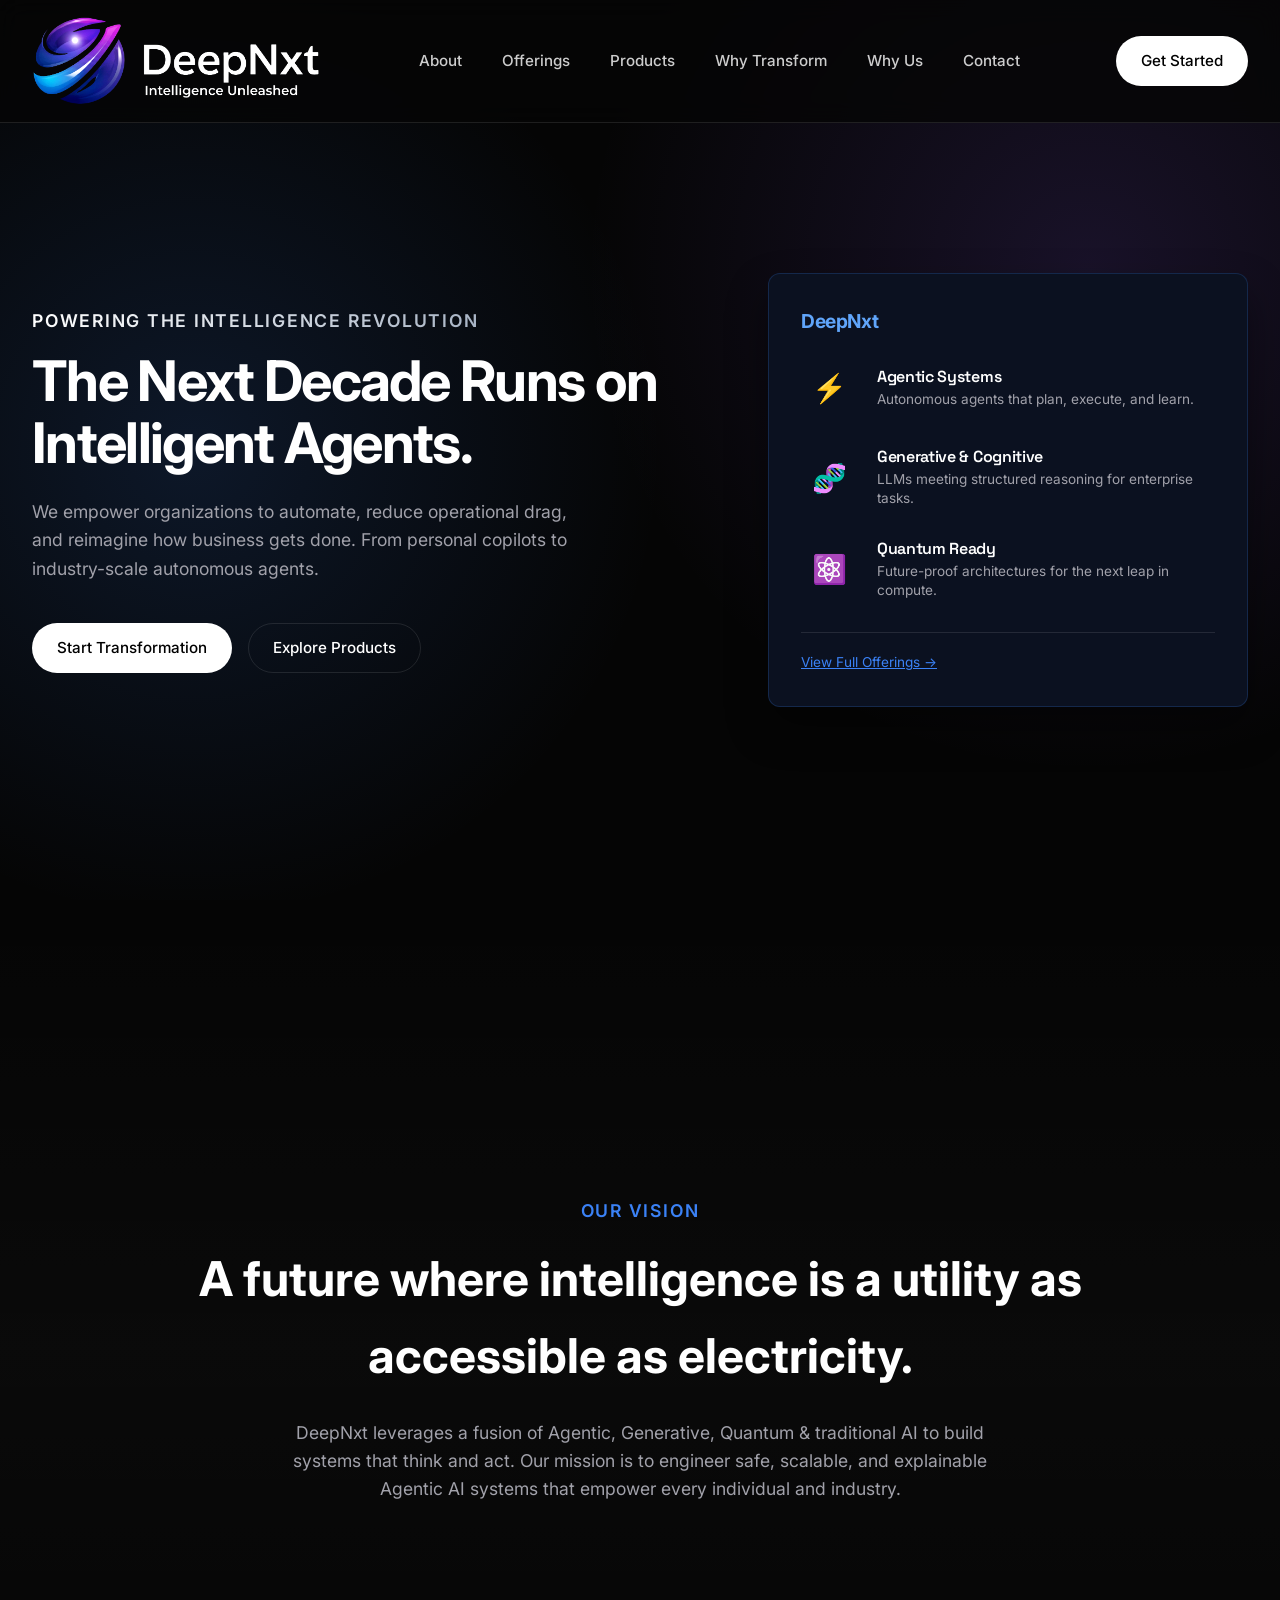
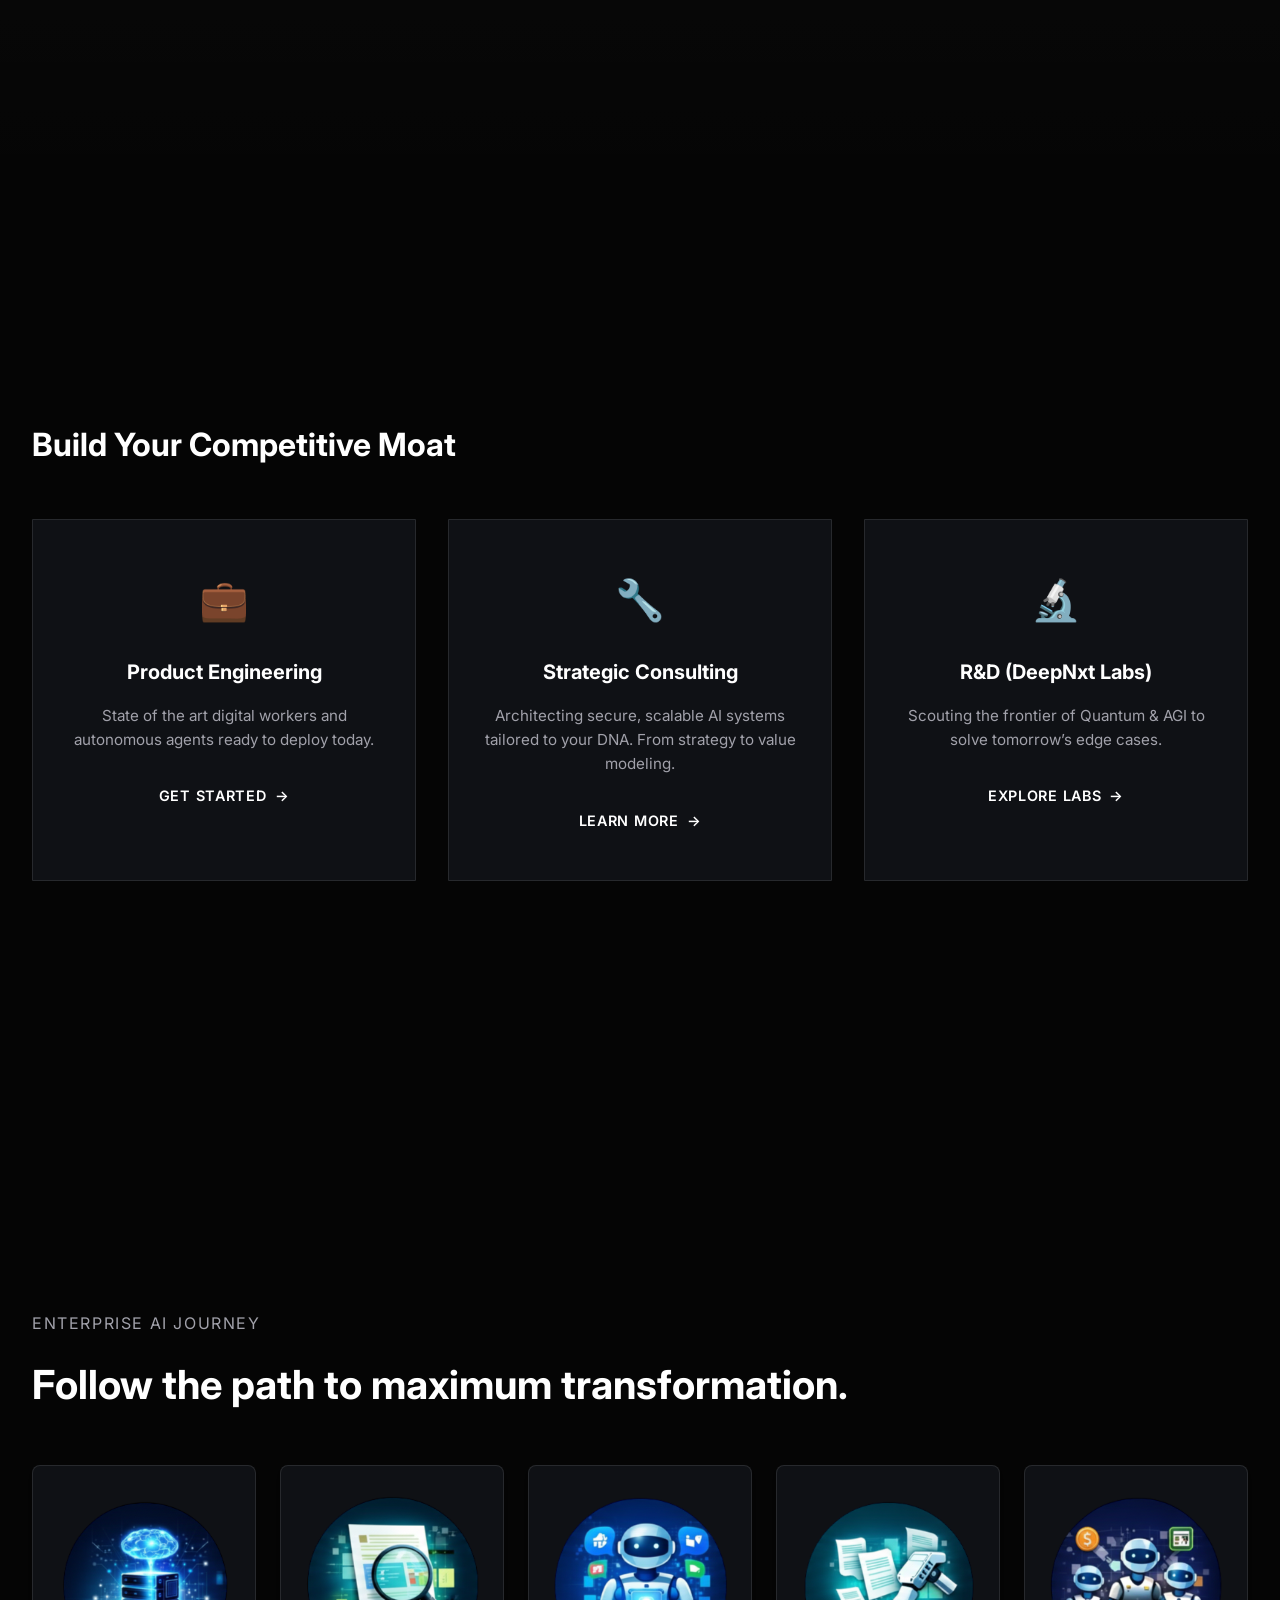
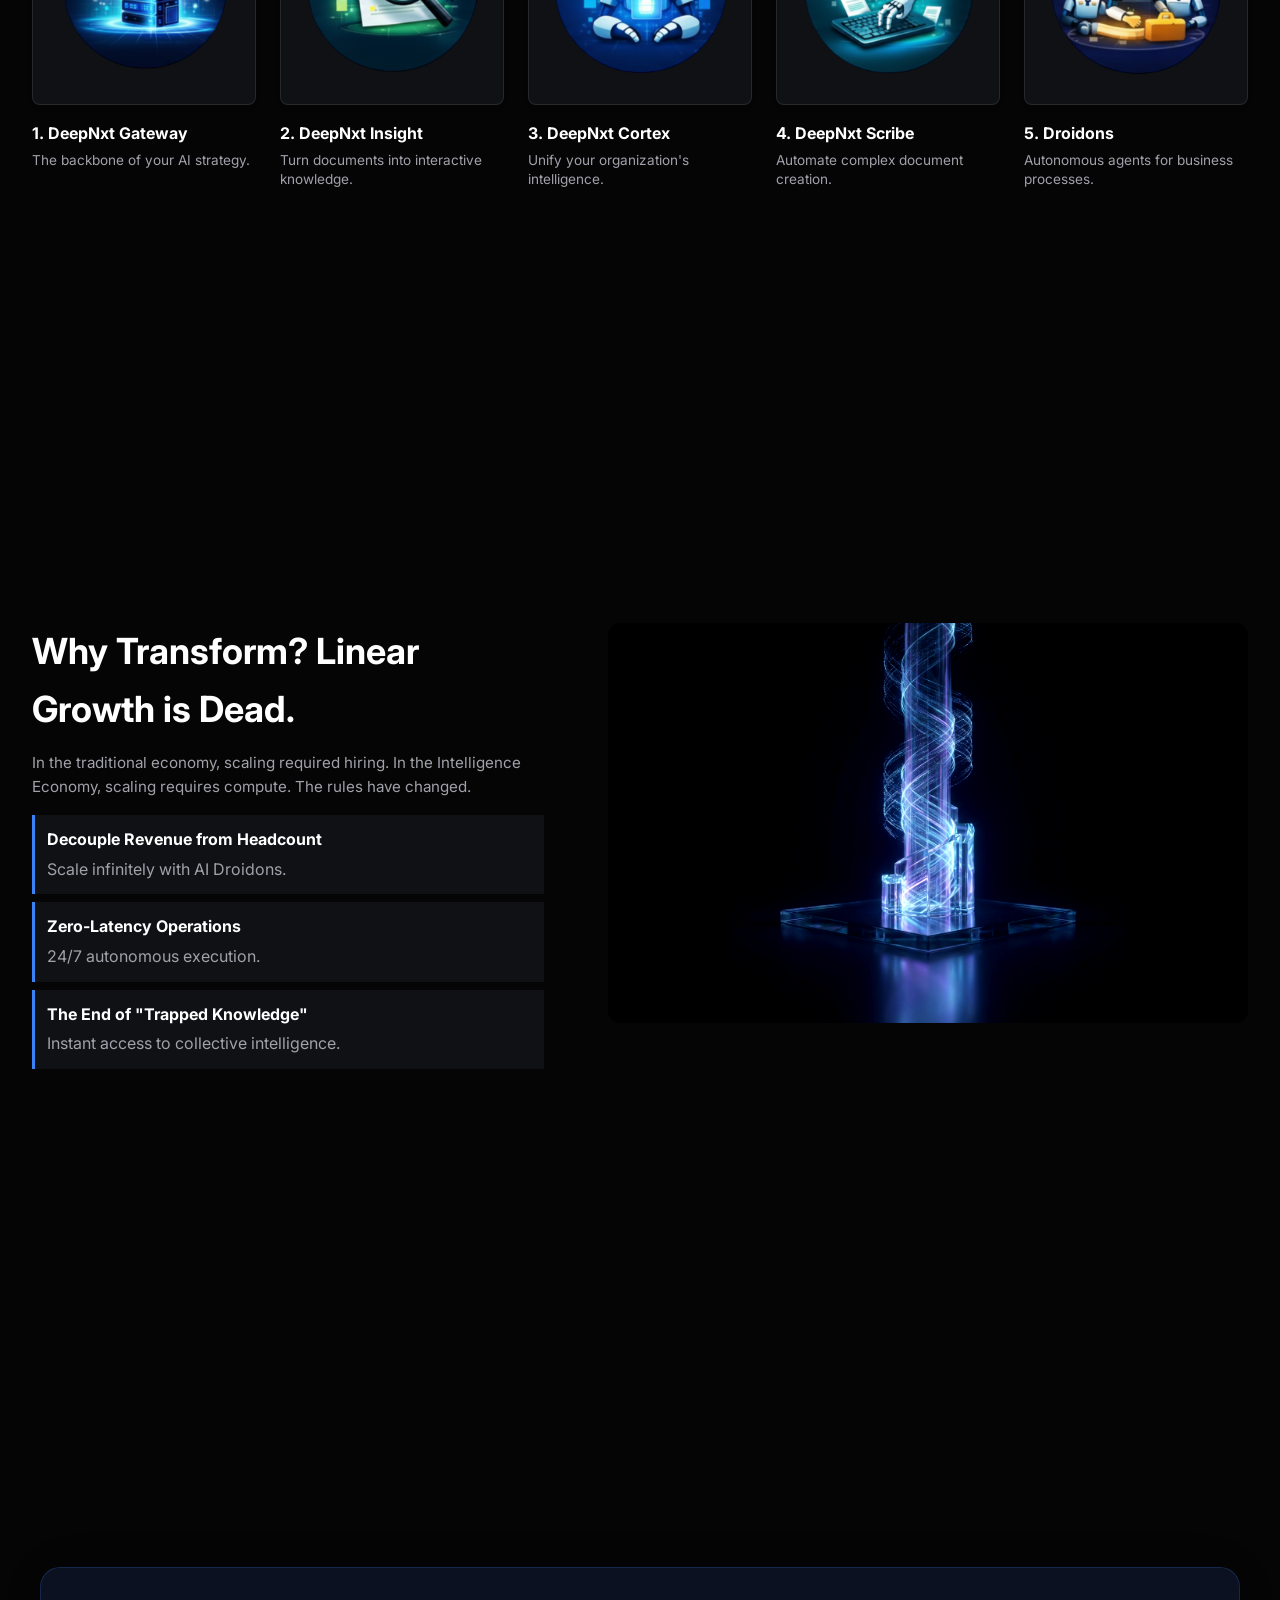
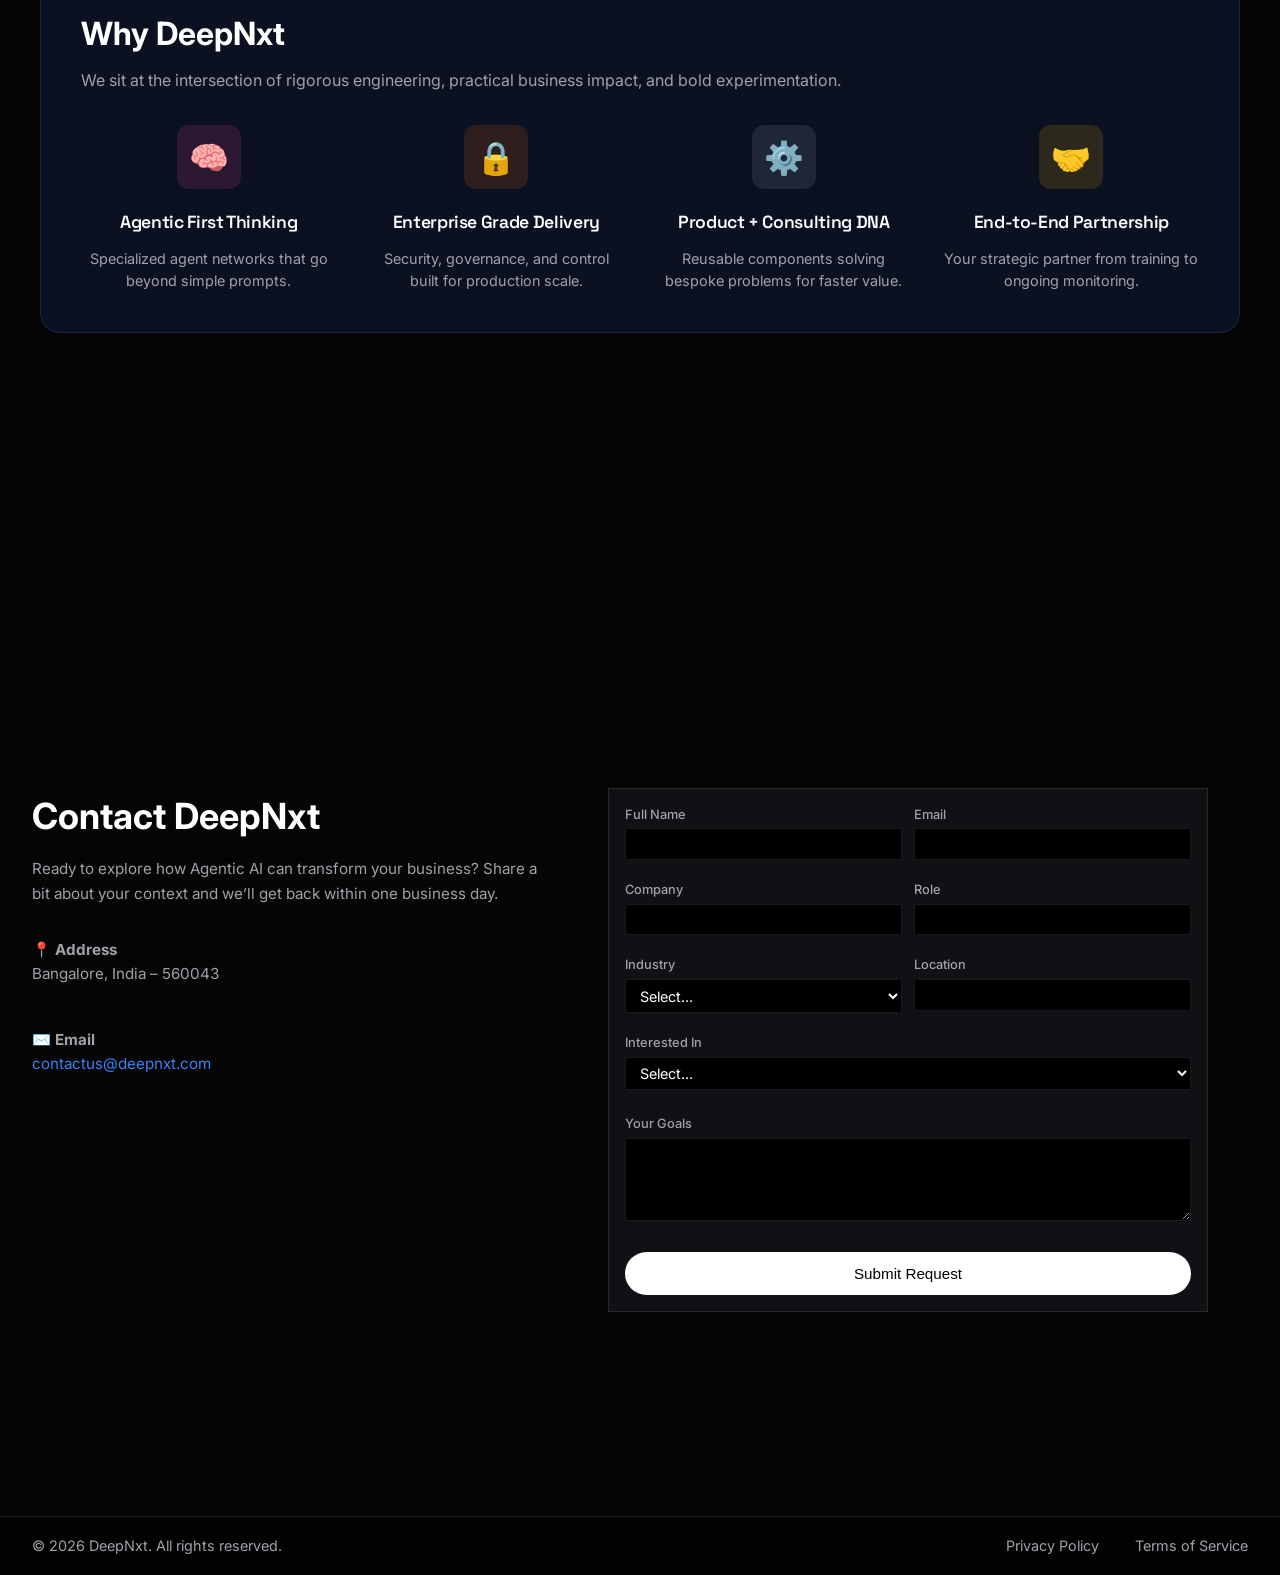
==== index.html @ abee6545 "Update index.html" ====
<!DOCTYPE html>
<html lang="en">

<head>
  <meta charset="UTF-8" />
  <meta name="viewport" content="width=device-width, initial-scale=1" />
  <title>DeepNxt | Intelligence Unleashed</title>
  <meta name="description"
    content="DeepNxt builds enterprise-ready modern AI products and consulting solutions that transform how enterprises/individuals operate." />
  <link rel="icon" href="images/deepnxt-title.png" type="image/png" />
  <link rel="stylesheet" href="style.css" />
</head>


  <!-- Google tag (gtag.js) -->
<script async src="https://www.googletagmanager.com/gtag/js?id=G-QWW537E5BV"></script>
<script>
  window.dataLayer = window.dataLayer || [];
  function gtag(){dataLayer.push(arguments);}
  gtag('js', new Date());

  gtag('config', 'G-QWW537E5BV');
</script>

  
<body>

  <!-- Header -->
  <header class="nav">
    <div class="container nav-wrapper">
      <a href="#" class="logo">
        <img src="images/logo516.jpg" alt="DeepNxt Logo">
        <span>DeepNxt</span>
      </a>
      <button class="nav-toggle" aria-label="Toggle navigation">
        <span class="hamburger"></span>
      </button>
      <nav class="nav-links">
        <a href="#about">About</a>
        <a href="#offerings">Offerings</a>
        <a href="#journey">Products</a>
        <a href="#transformation">Why Transform</a>
        <a href="#why-deepnxt">Why Us</a>


        <a href="#contact">Contact</a>
      </nav>
      <a href="#contact" class="btn btn-primary nav-cta-btn">Get Started</a>
    </div>
  </header>

  <main>
    <!-- Hero Section -->
    <section class="hero">
      <div class="hero-background"></div>
      <div class="container hero-content">
        <div class="hero-text">
          <p class="text-gradient"
            style="font-weight:600; margin-bottom:1rem; letter-spacing:0.1em; text-transform:uppercase;">Powering the
            Intelligence Revolution</p>
          <h1>The Next Decade Runs on Intelligent Agents.</h1>
          <p>
            We empower organizations to automate, reduce operational drag, and reimagine how business gets done.
            From personal copilots to industry-scale autonomous agents.
          </p>
          <div style="display:flex; gap:1rem;">
            <a href="#contact" class="btn btn-primary">Start Transformation</a>
            <a href="#journey" class="btn btn-outline">Explore Products</a>
          </div>
        </div>

        <div class="hero-visual">
          <div class="hero-offerings-card">
            <p class="brand-gradient-text"
              style="font-size: 1.2rem; margin-bottom: 1.5rem; font-weight: 700; letter-spacing: -0.02em;">
              DeepNxt </p>

            <div class="hero-offering-item">
              <div class="offering-icon">⚡</div>
              <div class="offering-text">
                <h4>Agentic Systems</h4>
                <p>Autonomous agents that plan, execute, and learn.</p>
              </div>
            </div>

            <div class="hero-offering-item">
              <div class="offering-icon">🧬</div>
              <div class="offering-text">
                <h4>Generative & Cognitive</h4>
                <p>LLMs meeting structured reasoning for enterprise tasks.</p>
              </div>
            </div>

            <div class="hero-offering-item">
              <div class="offering-icon">⚛️</div>
              <div class="offering-text">
                <h4>Quantum Ready</h4>
                <p>Future-proof architectures for the next leap in compute.</p>
              </div>
            </div>

            <div style="margin-top: 1.5rem; padding-top: 1rem; border-top: 1px solid var(--glass-border);">
              <a href="#offerings"
                style="font-size: 0.85rem; color: var(--accent-primary); text-decoration: underline;">View Full
                Offerings &rarr;</a>
            </div>
          </div>
        </div>
      </div>
    </section>

    <!-- Promo Banner (Mission) -->
    <section class="section promo-banner" id="about">
      <div class="container">
        <p
          style="text-transform: uppercase; letter-spacing: 0.1em; color: var(--accent-primary); margin-bottom: 1rem; font-weight: 600;">
          Our Vision</p>
        <h2>A future where intelligence is a utility as accessible as electricity.</h2>
        <p>
          DeepNxt leverages a fusion of Agentic, Generative, Quantum & traditional AI to build systems that think and
          act.
          Our mission is to engineer safe, scalable, and explainable Agentic AI systems that empower every individual
          and industry.
        </p>
      </div>
    </section>

    <!-- Services / Offerings (Icon Tiles) -->
    <section class="section" id="offerings">
      <div class="container">
        <div class="spacer"></div>
        <h3 style="margin-bottom: 3rem; font-size: 2rem;">Build Your Competitive Moat</h3>
        <div class="icon-tiles">
          <div class="tile">
            <div class="tile-icon">💼</div>
            <h3>Product Engineering</h3>
            <p>State of the art digital workers and autonomous agents ready to deploy today.</p>
            <a href="#contact" class="tile-link">Get Started</a>
          </div>
          <div class="tile">
            <div class="tile-icon">🔧</div>
            <h3>Strategic Consulting</h3>
            <p>Architecting secure, scalable AI systems tailored to your DNA. From strategy to value modeling.</p>
            <a href="#contact" class="tile-link">Learn More</a>
          </div>
          <div class="tile">
            <div class="tile-icon">🔬</div>
            <h3>R&D (DeepNxt Labs)</h3>
            <p>Scouting the frontier of Quantum & AGI to solve tomorrow’s edge cases.</p>
            <a href="#contact" class="tile-link">Explore Labs</a>
          </div>
        </div>
      </div>
    </section>

    <!-- Enterprise Journey (Media Grid like Condition Support) -->
    <section class="section" id="journey">
      <div class="container">
        <div class="spacer"></div>
        <p style="text-transform: uppercase; letter-spacing: 0.1em; margin-bottom: 1rem; color: var(--text-secondary);">
          Enterprise AI Journey</p>
        <h2 style="font-size: 2.5rem; margin-bottom: 3rem;">Follow the path to maximum transformation.</h2>

        <div class="media-grid">
          <div class="media-card">
            <img src="images/gateway.jpg" alt="DeepNxt Gateway" class="media-card-img">
            <h3>1. DeepNxt Gateway</h3>
            <p>The backbone of your AI strategy.</p>
          </div>
          <div class="media-card">
            <img src="images/docinsight.jpg" alt="DeepNxt Insight" class="media-card-img">
            <h3>2. DeepNxt Insight</h3>
            <p>Turn documents into interactive knowledge.</p>
          </div>
          <div class="media-card">
            <img src="images/cortex.jpg" alt="DeepNxt Cortex" class="media-card-img">
            <h3>3. DeepNxt Cortex</h3>
            <p>Unify your organization's intelligence.</p>
          </div>
          <div class="media-card">
            <img src="images/scribe.jpg" alt="DeepNxt Scribe" class="media-card-img">
            <h3>4. DeepNxt Scribe</h3>
            <p>Automate complex document creation.</p>
          </div>
          <div class="media-card">
            <img src="images/droids.jpg" alt="Droidons" class="media-card-img">
            <h3>5. Droidons</h3>
            <p>Autonomous agents for business processes.</p>
          </div>
        </div>
      </div>
    </section>

    <!-- Split Section (Why Transform) -->
    <section class="section" id="transformation">
      <div class="container">
        <div class="spacer"></div>
        <div class="split-section">
          <div class="split-content">
            <h2>Why Transform? Linear Growth is Dead.</h2>
            <p>In the traditional economy, scaling required hiring. In the Intelligence Economy, scaling requires
              compute. The rules have changed.</p>

            <div class="comparison-box">
              <strong>Decouple Revenue from Headcount</strong>
              <span style="color:var(--text-secondary)">Scale infinitely with AI Droidons.</span>
            </div>

            <div class="comparison-box">
              <strong>Zero-Latency Operations</strong>
              <span style="color:var(--text-secondary)">24/7 autonomous execution.</span>
            </div>

            <div class="comparison-box">
              <strong>The End of "Trapped Knowledge"</strong>
              <span style="color:var(--text-secondary)">Instant access to collective intelligence.</span>
            </div>
          </div>
          <div class="split-image">
            <!-- New Generated Visual -->
            <img src="images/transformation_visual.png" alt="AI Transformation Visual">
          </div>
        </div>
      </div>
    </section>

    <!-- Why DeepNxt (New Section) -->
    <section class="section" id="why-deepnxt">
      <div class="container">
        <div class="why-deepnxt-card">
          <div class="why-header">
            <h3>Why DeepNxt</h3>
            <p>We sit at the intersection of rigorous engineering, practical business impact, and bold experimentation.
            </p>
          </div>
          <div class="why-grid">
            <div class="why-item">
              <div class="offering-icon icon-brain">🧠</div>
              <h4>Agentic First Thinking</h4>
              <p>Specialized agent networks that go beyond simple prompts.</p>
            </div>
            <div class="why-item">
              <div class="offering-icon icon-lock">🔒</div>
              <h4>Enterprise Grade Delivery</h4>
              <p>Security, governance, and control built for production scale.</p>
            </div>
            <div class="why-item">
              <div class="offering-icon icon-gear">⚙️</div>
              <h4>Product + Consulting DNA</h4>
              <p>Reusable components solving bespoke problems for faster value.</p>
            </div>
            <div class="why-item">
              <div class="offering-icon icon-handshake">🤝</div>
              <h4>End-to-End Partnership</h4>
              <p>Your strategic partner from training to ongoing monitoring.</p>
            </div>
          </div>
        </div>
      </div>
    </section>

    <!-- Contact Section -->
    <section class="section" id="contact">
      <div class="container">
        <div class="spacer"></div>
        <div class="split-section">
          <div class="split-content">
            <h2>Contact DeepNxt</h2>
            <p>Ready to explore how Agentic AI can transform your business? Share a bit about your context and we’ll get
              back within one business day.</p>
            <div style="margin-top: 2rem;">
              <p><strong>📍 Address</strong><br><span style="color:var(--text-secondary)">Bangalore, India –
                  560043</span></p>
              <br>
              <p><strong>✉️ Email</strong><br><a href="mailto:contactus@deepnxt.com"
                  style="color:var(--accent-primary)">contactus@deepnxt.com</a></p>
            </div>
          </div>

          <div class="form-container">
            <form class="contact-form" id="deepnxt-contact-form" action="https://api.web3forms.com/submit"
              method="POST">
              <input type="hidden" name="access_key" value="3ad2f3a3-959b-4fa6-a5d3-54bf2f5f31f1">
              <input type="hidden" name="subject" value="New Lead from DeepNxt Website">
              <input type="checkbox" name="botcheck" class="hidden" style="display: none;">

              <div class="form-row">
                <div class="form-field">
                  <label for="name">Full Name</label>
                  <input id="name" name="name" type="text" required />
                </div>
                <div class="form-field">
                  <label for="email">Email</label>
                  <input id="email" name="email" type="email" required />
                </div>
              </div>

              <div class="form-row">
                <div class="form-field">
                  <label for="company">Company</label>
                  <input id="company" name="company" type="text" />
                </div>
                <div class="form-field">
                  <label for="role">Role</label>
                  <input id="role" name="role" type="text" />
                </div>
              </div>

              <div class="form-row">
                <div class="form-field">
                  <label for="industry">Industry</label>
                  <select id="industry" name="industry">
                    <option value="" selected disabled hidden>Select...</option>
                    <option value="financial-services">Financial Services</option>
                    <option value="healthcare">Healthcare & Pharma</option>
                    <option value="manufacturing">Manufacturing</option>
                    <option value="logistics">Logistics</option>
                    <option value="technology">Technology / SaaS</option>
                    <option value="retail">Retail</option>
                    <option value="government">Government</option>
                    <option value="other">Other</option>
                  </select>
                </div>
                <div class="form-field">
                  <label for="location">Location</label>
                  <input id="location" name="location" type="text" />
                </div>
              </div>

              <div class="form-field" style="margin-bottom: 1.5rem;">
                <label for="interest">Interested In</label>
                <select id="interest" name="interest">
                  <option value="" selected disabled hidden>Select...</option>
                  <option>Products</option>
                  <option>AI Consulting & Services</option>
                  <option>Investment / Partnership</option>
                  <option>Training</option>
                </select>
              </div>

              <div class="form-field" style="margin-bottom: 1.5rem;">
                <label for="message">Your Goals</label>
                <textarea id="message" name="message" rows="4"></textarea>
              </div>

              <button type="button" class="btn btn-primary" id="form-submit-btn" style="width:100%"
                onclick="sendMail()">Submit
                Request</button>
            </form>
          </div>
        </div>
      </div>
    </section>

  </main>

  <footer>
    <div class="container footer-content">
      <div class="footer-copyright">
        &copy; <span id="year">2026</span> DeepNxt. All rights reserved.
      </div>
      <div class="footer-links">
        <a href="#">Privacy Policy</a>
        <a href="#">Terms of Service</a>
      </div>
    </div>
  </footer>

  <div class="toast" id="toast">
    Thank you! We’ll be in touch shortly.
  </div>

  <script>
    // 1. Handle mobile navigation toggle
    const navToggle = document.querySelector('.nav-toggle');
    const nav = document.querySelector('.nav');

    if (navToggle && nav) {
      navToggle.addEventListener('click', () => {
        nav.classList.toggle('nav-open');
      });
    }

    // 2. Smooth scroll for same-page anchors
    const links = document.querySelectorAll('a[href^="#"]');
    links.forEach(link => {
      link.addEventListener('click', evt => {
        const href = link.getAttribute('href');
        if (!href || href === '#') return;
        const target = document.querySelector(href);
        if (!target) return;
        evt.preventDefault();
        const top = target.getBoundingClientRect().top + window.scrollY - 80;
        window.scrollTo({
          top,
          behavior: 'smooth'
        });
        // Close nav on mobile if open
        if (nav && nav.classList.contains('nav-open')) {
          nav.classList.remove('nav-open');
        }
      });
    });

    // 3. Automatically update Copyright Year
    const yearSpan = document.getElementById('year');
    if (yearSpan) {
      yearSpan.textContent = new Date().getFullYear();
    }

    // 4. Contact Form Handling (Web3Forms)
    function sendMail() {
      const contactForm = document.getElementById('deepnxt-contact-form');
      const submitButton = document.getElementById('form-submit-btn');

      // 1. Basic Validation check
      if (!contactForm.checkValidity()) {
        contactForm.reportValidity();
        return;
      }

      // 2. Visual feedback
      const originalBtnText = submitButton.innerText;
      submitButton.innerText = "Sending...";
      submitButton.disabled = true;

      // 3. Collect Data
      const formData = new FormData(contactForm);
      const object = Object.fromEntries(formData);
      const json = JSON.stringify(object);

      // 4. Send to Web3Forms
      fetch('https://api.web3forms.com/submit', {
        method: 'POST',
        headers: {
          'Content-Type': 'application/json',
          'Accept': 'application/json'
        },
        body: json
      })
        .then(async (response) => {
          let result = await response.json();
          if (response.status == 200) {
            showFormToast(true);
            contactForm.reset();
          } else {
            alert(result.message || "Submission failed");
          }
        })
        .catch(error => {
          console.error(error);
          alert("Network error. Please check your connection.");
        })
        .finally(() => {
          // Reset Button State
          submitButton.innerText = originalBtnText;
          submitButton.disabled = false;
        });
    }

    // Helper: Toast Notification
    function showFormToast(isSuccess) {
      const toast = document.getElementById('toast');
      if (!toast) return;

      // Optional: Change text based on success/fail
      toast.innerText = isSuccess ? "Message sent! We'll be in touch shortly." : "Error sending message.";

      toast.classList.add('show');
      setTimeout(() => toast.classList.remove('show'), 3000);
    }
  </script>
</body>

</html>
---- style.css ----
/* Fonts */
@import url('https://fonts.googleapis.com/css2?family=Space+Grotesk:wght@300;400;500;600;700&family=Inter:wght@300;400;500;600&display=swap');

:root {
  --bg-color: #050505;
  --bg-secondary: #0f1115;
  --text-primary: #ffffff;
  --text-secondary: #a1a1aa;
  --accent-primary: #3b82f6;
  /* Blueish/Purple for tech feeling */
  --accent-glow: rgba(59, 130, 246, 0.5);
  --glass-bg: rgba(255, 255, 255, 0.03);
  --glass-border: rgba(255, 255, 255, 0.1);
  --font-heading: 'Space Grotesk', sans-serif;
  --font-body: 'Inter', sans-serif;
  /* Reduced spacing */
  --spacing-section: 60px;
  /* Reduced from 80px */
  --container-width: 1400px;
  --transition: all 0.3s cubic-bezier(0.25, 0.46, 0.45, 0.94);
}

.spacer {
  display: none;
  /* Hide explicit spacers as section padding is enough */
}

/* Reset & Base */
*,
*::before,
*::after {
  box-sizing: border-box;
  margin: 0;
  padding: 0;
}

html {
  scroll-behavior: smooth;
  font-size: 16px;
}

body {
  background-color: var(--bg-color);
  color: var(--text-primary);
  font-family: var(--font-body);
  line-height: 1.6;
  overflow-x: hidden;
  -webkit-font-smoothing: antialiased;
}

a {
  text-decoration: none;
  color: inherit;
  transition: var(--transition);
}

ul {
  list-style: none;
}

img {
  max-width: 100%;
  display: block;
}

/* Typography */
h1 {
  font-size: 3.5rem;
  /* Reduced from 4.5rem */
  line-height: 1.1;
  letter-spacing: -0.03em;
}

h2 {
  font-size: 2.5rem;
  /* Reduced from 3rem */
  margin-bottom: 1.5rem;
}

h3 {
  font-size: 1.5rem;
  margin-bottom: 1rem;
}

h4,
h5,
h6 {
  font-family: var(--font-heading);
  letter-spacing: -0.02em;
  font-weight: 600;
  line-height: 1.1;
}

.text-gradient {
  background: linear-gradient(90deg, #fff, #94a3b8);
  background-clip: text;
  -webkit-background-clip: text;
  -webkit-text-fill-color: transparent;
}

.brand-gradient-text {
  background: linear-gradient(90deg, #60a5fa 0%, #60a5fa 45%, #c084fc 55%, #c084fc 100%);
  background-clip: text;
  -webkit-background-clip: text;
  -webkit-text-fill-color: transparent;
}

/* Layout Utilities */
.container {
  max-width: var(--container-width);
  margin: 0 auto;
  padding: 0 2rem;
}

.section {
  min-height: 100vh;
  min-height: 100dvh;
  display: flex;
  flex-direction: column;
  justify-content: center;
  padding: 80px 0;
  /* Clear header */
  position: relative;
}

.spacer {
  display: none;
}

/* Header */
header {
  position: fixed;
  top: 0;
  left: 0;
  width: 100%;
  z-index: 1000;
  padding: 1rem 0;
  /* Reduced padding */
  transition: var(--transition);
  background: rgba(5, 5, 5, 0.8);
  backdrop-filter: blur(12px);
  border-bottom: 1px solid var(--glass-border);
}

.nav-wrapper {
  display: flex;
  justify-content: space-between;
  align-items: center;
}

.logo {
  display: flex;
  align-items: center;
  gap: 0;
}

.logo img {
  height: 90px;
  /* Increased from 48px to make it bigger */
  width: auto;
  border-radius: 4px;
  filter: contrast(1.15);
  /* Enhance text boldness/clarity */
}

.logo span {
  display: none;
  /* Hide text as requested */
}

.nav-toggle {
  display: none;
}

.nav-links {
  display: flex;
  gap: 2.5rem;
}

.nav-links a {
  font-size: 0.95rem;
  font-weight: 500;
  opacity: 0.8;
}

.nav-links a:hover {
  opacity: 1;
  color: var(--accent-primary);
}

.btn {
  padding: 0.75rem 1.5rem;
  border-radius: 50px;
  font-weight: 500;
  font-size: 0.95rem;
  cursor: pointer;
  border: 1px solid transparent;
  transition: var(--transition);
  display: inline-flex;
  align-items: center;
  justify-content: center;
}

.btn-primary {
  background: #fff;
  color: #000;
}

.btn-primary:hover {
  background: #e2e8f0;
  transform: translateY(-2px);
}

.btn-outline {
  border-color: var(--glass-border);
  background: transparent;
  color: #fff;
}

.btn-outline:hover {
  border-color: #fff;
  background: rgba(255, 255, 255, 0.05);
}

/* Hero Section (Modeled after 'primary-hero') */
.hero {
  min-height: 100vh;
  display: flex;
  align-items: center;
  position: relative;
  overflow: hidden;
  padding-top: 80px;
}

.hero-background {
  position: absolute;
  top: 0;
  left: 0;
  width: 100%;
  height: 100%;
  z-index: -1;
  background:
    radial-gradient(circle at 15% 50%, rgba(59, 130, 246, 0.15) 0%, transparent 40%),
    radial-gradient(circle at 85% 30%, rgba(139, 92, 246, 0.15) 0%, transparent 40%);
}

.hero-content {
  display: grid;
  grid-template-columns: 1fr 0.8fr;
  gap: 4rem;
  align-items: center;
}

.hero-text h1 {
  font-size: 3.5rem;
  /* Explicitly reduced here too just in case */
  margin-bottom: 1.5rem;
  line-height: 1.1;
  max-width: 800px;
}

.hero-text p {
  font-size: 1.1rem;
  /* Slightly smaller body text */
  color: var(--text-secondary);
  margin-bottom: 2.5rem;
  max-width: 550px;
}

/* New Hero Visual Styles (Why DeepNxt Card) */
.hero-offerings-card {
  background: #0b1120;
  /* Dark blue/black from reference */
  border: 1px solid rgba(59, 130, 246, 0.2);
  /* Subtle blue border */
  border-radius: 12px;
  /* Rounded corners like reference */
  padding: 2rem;
  width: 100%;
  max-width: 480px;
  /* Slightly wider */
  float: right;
  box-shadow: 0 20px 40px rgba(0, 0, 0, 0.4);
}

.hero-offering-item {
  display: flex;
  gap: 1.25rem;
  margin-bottom: 2rem;
  align-items: center;
  /* Changed from flex-start to center for better alignment */
}

.hero-offering-item:last-child {
  margin-bottom: 0;
}

.offering-icon {
  width: 56px;
  height: 56px;
  display: flex;
  align-items: center;
  justify-content: center;
  border-radius: 12px;
  /* Rounded square */
  font-size: 1.75rem;
  flex-shrink: 0;
}

/* Icon specific backgrounds */
.icon-brain {
  background: rgba(236, 72, 153, 0.15);
  color: #ec4899;
}

/* Pink */
.icon-lock {
  background: rgba(249, 115, 22, 0.15);
  color: #f97316;
}

/* Orange */
.icon-gear {
  background: rgba(148, 163, 184, 0.15);
  color: #94a3b8;
}

/* Grey */
.icon-handshake {
  background: rgba(234, 179, 8, 0.15);
  color: #eab308;
}

/* Yellow */

.offering-text h4 {
  font-size: 1.1rem;
  margin-bottom: 0.35rem;
  color: #fff;
  font-weight: 600;
}

.offering-text p {
  font-size: 0.9rem;
  margin-bottom: 0;
  color: #94a3b8;
  /* Muted text */
  line-height: 1.5;
}

.offering-text h4 {
  font-size: 1rem;
  margin-bottom: 0.25rem;
  color: #fff;
}

.offering-text p {
  font-size: 0.85rem;
  margin-bottom: 0;
  color: var(--text-secondary);
  line-height: 1.4;
}

/* Promo Banner (Centered Text) */
.promo-banner {
  text-align: center;
  padding: 6rem 0;
  background: linear-gradient(180deg, transparent, rgba(255, 255, 255, 0.02) 50%, transparent);
}

.promo-banner h2 {
  font-size: 3rem;
  max-width: 900px;
  margin: 0 auto 1.5rem;
}

@media (max-width: 992px) {
  .promo-banner h2 {
    font-size: 1.75rem;
    /* Reduced from 3rem */
    line-height: 1.3;
  }

  .promo-banner p {
    font-size: 1rem;
    padding: 0 1rem;
  }
}

.promo-banner p {
  font-size: 1.1rem;
  color: var(--text-secondary);
  max-width: 700px;
  margin: 0 auto;
}

#about {
  min-height: 100vh;
  /* Fill screen to hide next section */
  display: flex;
  align-items: center;
  justify-content: center;
}

/* Icon Tiles (Services) */
.icon-tiles {
  display: grid;
  grid-template-columns: repeat(3, 1fr);
  gap: 2rem;
}

.tile {
  background: var(--bg-secondary);
  border: 1px solid var(--glass-border);
  padding: 3rem 2rem;
  border-radius: 1px;
  /* Lilly style is often sharp or slightly rounded, let's go sharp/minimal */
  transition: var(--transition);
  position: relative;
  overflow: hidden;
  text-align: center;
  /* Center align */
  display: flex;
  flex-direction: column;
  align-items: center;
}

.tile:hover {
  background: #141416;
  transform: translateY(-5px);
  border-color: rgba(255, 255, 255, 0.2);
}

.tile-icon {
  font-size: 2.5rem;
  margin-bottom: 1.5rem;
  display: inline-block;
  color: var(--accent-primary);
}

.tile h3 {
  font-size: 1.25rem;
  /* Reduced */
  margin-bottom: 1rem;
}

.tile p {
  color: var(--text-secondary);
  margin-bottom: 2rem;
  font-size: 0.95rem;
  /* Reduced */
}

.tile-link {
  font-weight: 600;
  font-size: 0.9rem;
  text-transform: uppercase;
  letter-spacing: 0.05em;
  display: flex;
  align-items: center;
  gap: 0.5rem;
}

.tile-link::after {
  content: '→';
  transition: transform 0.2s;
}

.tile:hover .tile-link::after {
  transform: translateX(5px);
}

/* Media Carousel / Grid (Enterprise Journey) */
.media-grid {
  display: grid;
  grid-template-columns: repeat(5, 1fr);
  /* 5 columns for sequential look */
  gap: 1.5rem;
}

.media-card {
  position: relative;
  cursor: pointer;
}

.media-card-img {
  height: 240px;
  /* Kept from white theme as requested */
  /* Fixed uniform height */
  width: 100%;
  object-fit: contain;
  /* Ensure full image is visible */
  border-radius: 8px;
  margin-bottom: 1rem;
  opacity: 1;
  transition: var(--transition);
  background-color: var(--bg-secondary);
  /* Dark theme bg */
  /* Light gray background */
  border: 1px solid rgba(255, 255, 255, 0.1);
  /* Dark theme border */
  /* Visible light border */
  padding: 1.5rem;
  /* Padding inside the box */
  box-shadow: 0 4px 6px -1px rgba(0, 0, 0, 0.05);
}

.media-card:hover .media-card-img {
  opacity: 1;
  transform: scale(1.02);
}

.media-card h3 {
  font-size: 1rem;
  margin-bottom: 0.25rem;
}

.media-card p {
  color: var(--text-secondary);
  font-size: 0.85rem;
  line-height: 1.4;
}

/* Split Section (Why Transform) */
.section {
  scroll-margin-top: 100px;
  /* Fix for anchor clicking cutting off content */
}

.split-section {
  display: grid;
  grid-template-columns: 0.8fr 1fr;
  /* Give image more space */
  gap: 4rem;
  align-items: start;
  /* Align text to top */
}

.split-content h2 {
  font-size: 2.25rem;
  /* Slightly smaller */
  margin-bottom: 0.75rem;
  /* Drastically reduced from 2rem */
}

.split-content p {
  font-size: 0.95rem;
  color: var(--text-secondary);
  margin-bottom: 1rem;
  /* Reduced from 2rem */
}

.comparison-box {
  background: var(--bg-secondary);
  padding: 0.75rem;
  /* Reduced from 1rem */
  border-left: 3px solid var(--accent-primary);
  margin-bottom: 0.5rem;
  /* Reduced from 1rem */
}

.comparison-box strong {
  display: block;
  color: #fff;
  font-size: 1rem;
  margin-bottom: 0.25rem;
}

.split-image {
  height: 400px;
  /* Fixed height to match reference */
  border-radius: 12px;
  /* Rounded corners */
  overflow: hidden;
  position: relative;
  display: flex;
  align-items: center;
  justify-content: center;
  background-color: #000;
  /* Match image background */
}

.split-image img {
  width: auto;
  height: 100%;
  object-fit: contain;
  /* Show full image */
  border-radius: 2px;
  filter: contrast(1.1);
}

/* Contact Specific Alignment */
#contact .split-section {
  align-items: start;
  /* Align text to top of form */
}

/* Form Section */
.form-container {
  background: var(--bg-secondary);
  padding: 1rem;
  /* Further reduced from 1.5rem */
  border: 1px solid var(--glass-border);
  width: 100%;
  max-width: 600px;
}

.form-row {
  display: grid;
  grid-template-columns: 1fr 1fr;
  gap: 0.75rem;
  /* Further reduced gap */
  margin-bottom: 0.75rem;
  /* Further reduced margin */
}

.form-field {
  margin-bottom: 0.5rem;
  /* Added to control spacing if not in row */
}

.form-field label {
  display: block;
  margin-bottom: 0.2rem;
  /* Tighter label spacing */
  font-size: 0.8rem;
  /* Smaller label font */
  font-weight: 500;
  color: var(--text-secondary);
}

.form-field input,
.form-field select,
.form-field textarea {
  width: 100%;
  padding: 0.4rem 0.6rem;
  /* Reduced vertical padding */
  background: #000;
  border: 1px solid var(--glass-border);
  color: #fff;
  font-family: inherit;
  font-size: 0.9rem;
  /* Smaller input font */
  border-radius: 2px;
  transition: var(--transition);
}

.form-field input:focus,
.form-field select:focus,
.form-field textarea:focus {
  border-color: var(--accent-primary);
  outline: none;
}

/* Make textarea smaller by default */
.form-field textarea {
  min-height: 50px;
  /* Force much smaller height */
  resize: vertical;
}

/* Footer */
footer {
  border-top: 1px solid var(--glass-border);
  padding: 1rem 0;
  /* Minimal footer padding */
  margin-top: 1rem;
  background: #020202;
}

.footer-content {
  display: flex;
  justify-content: space-between;
  align-items: center;
}

.footer-copyright {
  color: var(--text-secondary);
  font-size: 0.9rem;
}

.footer-links a {
  margin-left: 2rem;
  font-size: 0.9rem;
  color: var(--text-secondary);
}

.footer-links a:hover {
  color: #fff;
}

/* Mobile Responsive */
@media (max-width: 992px) {
  .hero-content {
    grid-template-columns: 1fr;
    text-align: center;
    padding-top: 2rem;
    /* Add specific padding for mobile hero */
  }

  /* Increase top padding for the first section to avoid overlap with fixed header in mobile */
  .hero {
    padding-top: 100px;
  }

  .hero-text h1 {
    font-size: 2.2rem;
    /* Drastically reduced from 3rem */
  }

  /* Mobile Header Adjustments */
  .logo img {
    height: 50px;
    /* Smaller logo on mobile */
  }

  .nav-wrapper {
    padding: 0 1.5rem;
    /* Ensure space for hamburger */
  }

  .nav-toggle {
    display: flex;
    align-items: center;
    justify-content: center;
    width: 48px;
    height: 48px;
    z-index: 2000;
    position: absolute;
    /* Force positioning */
    right: 1.5rem;
    /* Align to right edge */
    top: 50%;
    transform: translateY(-50%);
    background: transparent;
    border: 1px solid rgba(255, 255, 255, 0.1);
    /* Subtle border to see bounding box */
    border-radius: 4px;
  }

  /* Ensure container has relative positioning for absolute child */
  .nav-wrapper {
    position: relative;
    padding: 0 1.5rem;
    justify-content: flex-start;
    /* Logo takes natural space */
  }

  /* Hide the Desktop CTA button on mobile to save space */
  .nav-cta-btn {
    display: none;
  }

  .hero-stats {
    justify-content: center;
  }

  .hero-offerings-card {
    float: none;
    margin: 2rem auto 0;
  }

  .icon-tiles {
    grid-template-columns: 1fr;
  }

  .media-grid {
    grid-template-columns: 1fr;
    /* Stack vertically on small mobile */
  }

  /* Increase max height to prevent cropping, but keep aspect ratio */
  .media-card-img {
    height: auto;
    width: 100%;
    aspect-ratio: 16/9;
    max-height: none;
    /* Remove restrictive 250px cap */
    object-fit: contain;
    /* Ensure full image is visible, no cropping */
    background: transparent;
    /* Remove grey bg if image has transparency */
  }

  .split-section {
    grid-template-columns: 1fr;
    gap: 2rem;
  }

  .split-content h2 {
    font-size: 1.8rem;
    /* Scale down heading from 2.25rem */
    line-height: 1.2;
  }

  /* Fix truncated images on mobile */
  .split-image {
    height: auto;
    /* Allow full image height */
    width: 100%;
    aspect-ratio: 16 / 9;
    /* Maintain aspect ratio */
  }

  .split-image img {
    object-fit: cover;
  }

  .form-row {
    grid-template-columns: 1fr;
  }

  .nav-links {
    position: fixed;
    top: 90px;
    /* Below header */
    left: 50%;
    transform: translateX(-50%) translateY(-20px);
    /* Start slightly up */
    width: 90%;
    /* Don't cover full width */
    max-width: 400px;
    height: auto;
    /* Shrink to fit content */
    /* Shrink to fit content */
    background: rgba(10, 10, 15, 0.95);
    backdrop-filter: blur(15px);
    border: 1px solid var(--glass-border);
    border-radius: 12px;
    flex-direction: column;
    padding: 2rem;
    gap: 1.5rem;
    opacity: 0;
    visibility: hidden;
    transition: all 0.3s cubic-bezier(0.16, 1, 0.3, 1);
    z-index: 900;
    overflow-y: hidden;
    align-items: center;
    justify-content: center;
    box-shadow: 0 10px 40px rgba(0, 0, 0, 0.5);
  }

  .nav-open .nav-links {
    transform: translateX(-50%) translateY(0);
    opacity: 1;
    visibility: visible;
  }

  /* Removed duplicate nav-toggle */

  .hamburger {
    display: block !important;
    /* Force display */
    width: 28px;
    height: 3px;
    background: var(--accent-primary);
    /* Use bright accent color */
    position: relative;
    border-radius: 2px;
  }

  .hamburger::before,
  .hamburger::after {
    content: '';
    position: absolute;
    width: 100%;
    height: 3px;
    background: var(--accent-primary);
    /* Use bright accent color */
    left: 0;
    transition: var(--transition);
    border-radius: 2px;
  }

  .hamburger::before {
    top: -8px;
  }

  .hamburger::after {
    top: 8px;
  }

  .nav-cta-btn {
    display: none;
  }
}

.nav-toggle {
  display: none;
}

.toast {
  position: fixed;
  bottom: 20px;
  right: 20px;
  background: #fff;
  color: #000;
  padding: 1rem 2rem;
  border-radius: 4px;
  box-shadow: 0 10px 30px rgba(0, 0, 0, 0.5);
  transform: translateY(100px);
  opacity: 0;
  transition: var(--transition);
  z-index: 2000;
}

/* Why DeepNxt Section */
/* Why DeepNxt Section */
#why-deepnxt {
  align-items: center;
  /* Horizontally center the single card */
}

.why-deepnxt-card {
  background: #0b1120;
  border: 1px solid rgba(59, 130, 246, 0.2);
  border-radius: 20px;
  padding: 2.5rem;
  /* Reduced from 4rem */
  box-shadow: 0 0 50px rgba(0, 0, 0, 0.05);
  max-width: 1200px;
  /* Optional: limit width if it feels too stretched */
  margin: 0 auto;
}

.why-header {
  margin-bottom: 2rem;
  /* Reduced from 3rem */
}

.why-header h3 {
  font-size: 2rem;
  margin-bottom: 0.5rem;
}

.why-header p {
  color: var(--text-secondary);
  font-size: 1rem;
}

.why-grid {
  display: grid;
  grid-template-columns: repeat(4, 1fr);
  gap: 2rem;
}

.why-item {
  text-align: center;
  display: flex;
  flex-direction: column;
  align-items: center;
}

.why-item .offering-icon {
  margin-bottom: 1.5rem;
  width: 64px;
  height: 64px;
  font-size: 2rem;
}

.why-item h4 {
  font-size: 1.1rem;
  margin-bottom: 1rem;
  font-weight: 600;
}

.why-item p {
  font-size: 0.9rem;
  color: var(--text-secondary);
  line-height: 1.5;
}

@media (max-width: 992px) {
  .why-grid {
    grid-template-columns: 1fr;
    gap: 3rem;
  }

  .why-deepnxt-card {
    padding: 2rem;
  }
}

/* Toast Notification */
.toast {
  visibility: hidden;
  position: fixed;
  bottom: 2rem;
  right: 2rem;
  background: #fff;
  color: #000;
  padding: 1rem 2rem;
  border-radius: 4px;
  box-shadow: 0 10px 30px rgba(0, 0, 0, 0.5);
  font-weight: 500;
  transform: translateY(20px);
  opacity: 0;
  transition: all 0.3s ease;
  z-index: 10000;
}

.toast.show {
  visibility: visible;
  transform: translateY(0);
  opacity: 1;
}

/* --- FORCE MOBILE NAV VISIBILITY --- */
@media (max-width: 992px) {
  .nav-toggle {
    display: flex !important;
    position: absolute !important;
    top: 50% !important;
    /* Move to true vertical center of header */
    transform: translateY(-50%) !important;
    right: 1.5rem !important;
    width: 44px !important;
    height: 44px !important;
    background: transparent !important;
    z-index: 9999 !important;
    border: 1px solid rgba(255, 255, 255, 0.2) !important;
    align-items: center;
    justify-content: center;
  }

  .hamburger {
    display: block !important;
    width: 24px !important;
    height: 2px !important;
    background: var(--accent-primary) !important;
    position: relative !important;
  }

  .hamburger::before,
  .hamburger::after {
    background: var(--accent-primary) !important;
    height: 2px !important;
  }
}
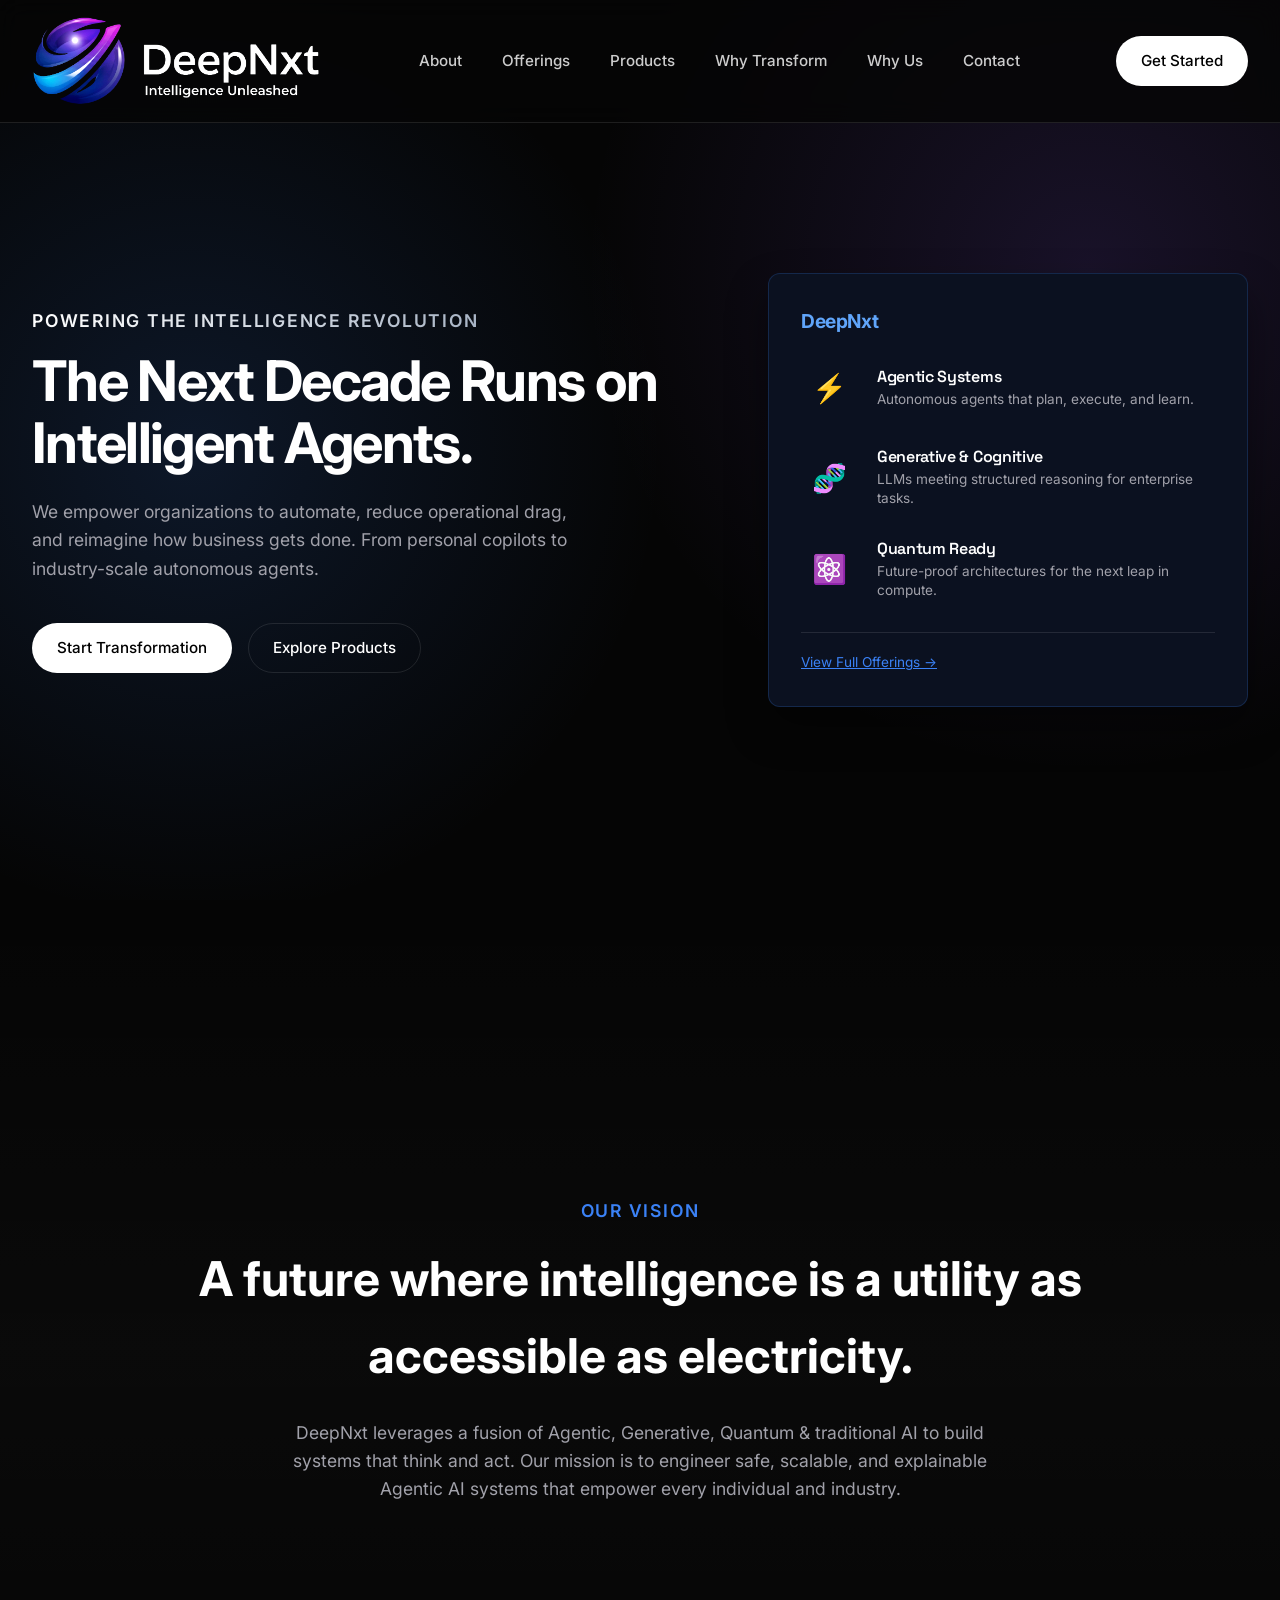
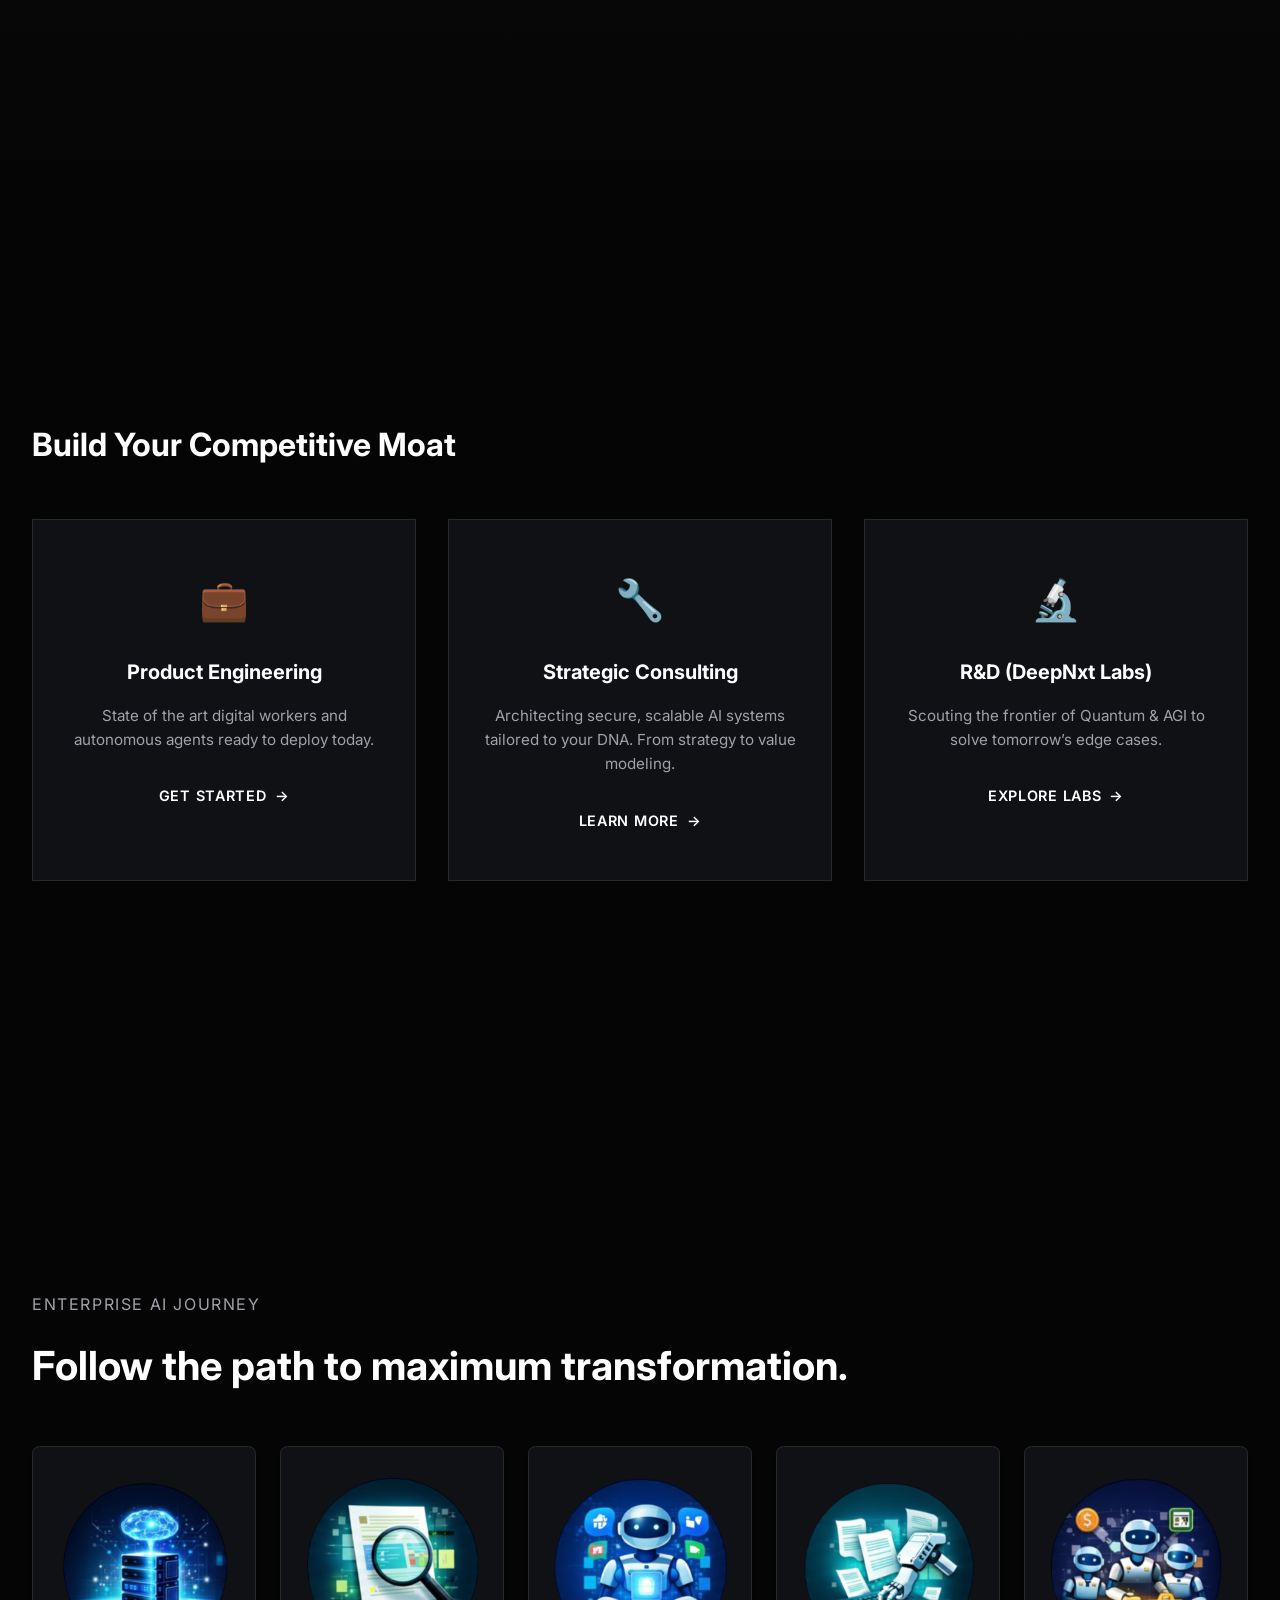
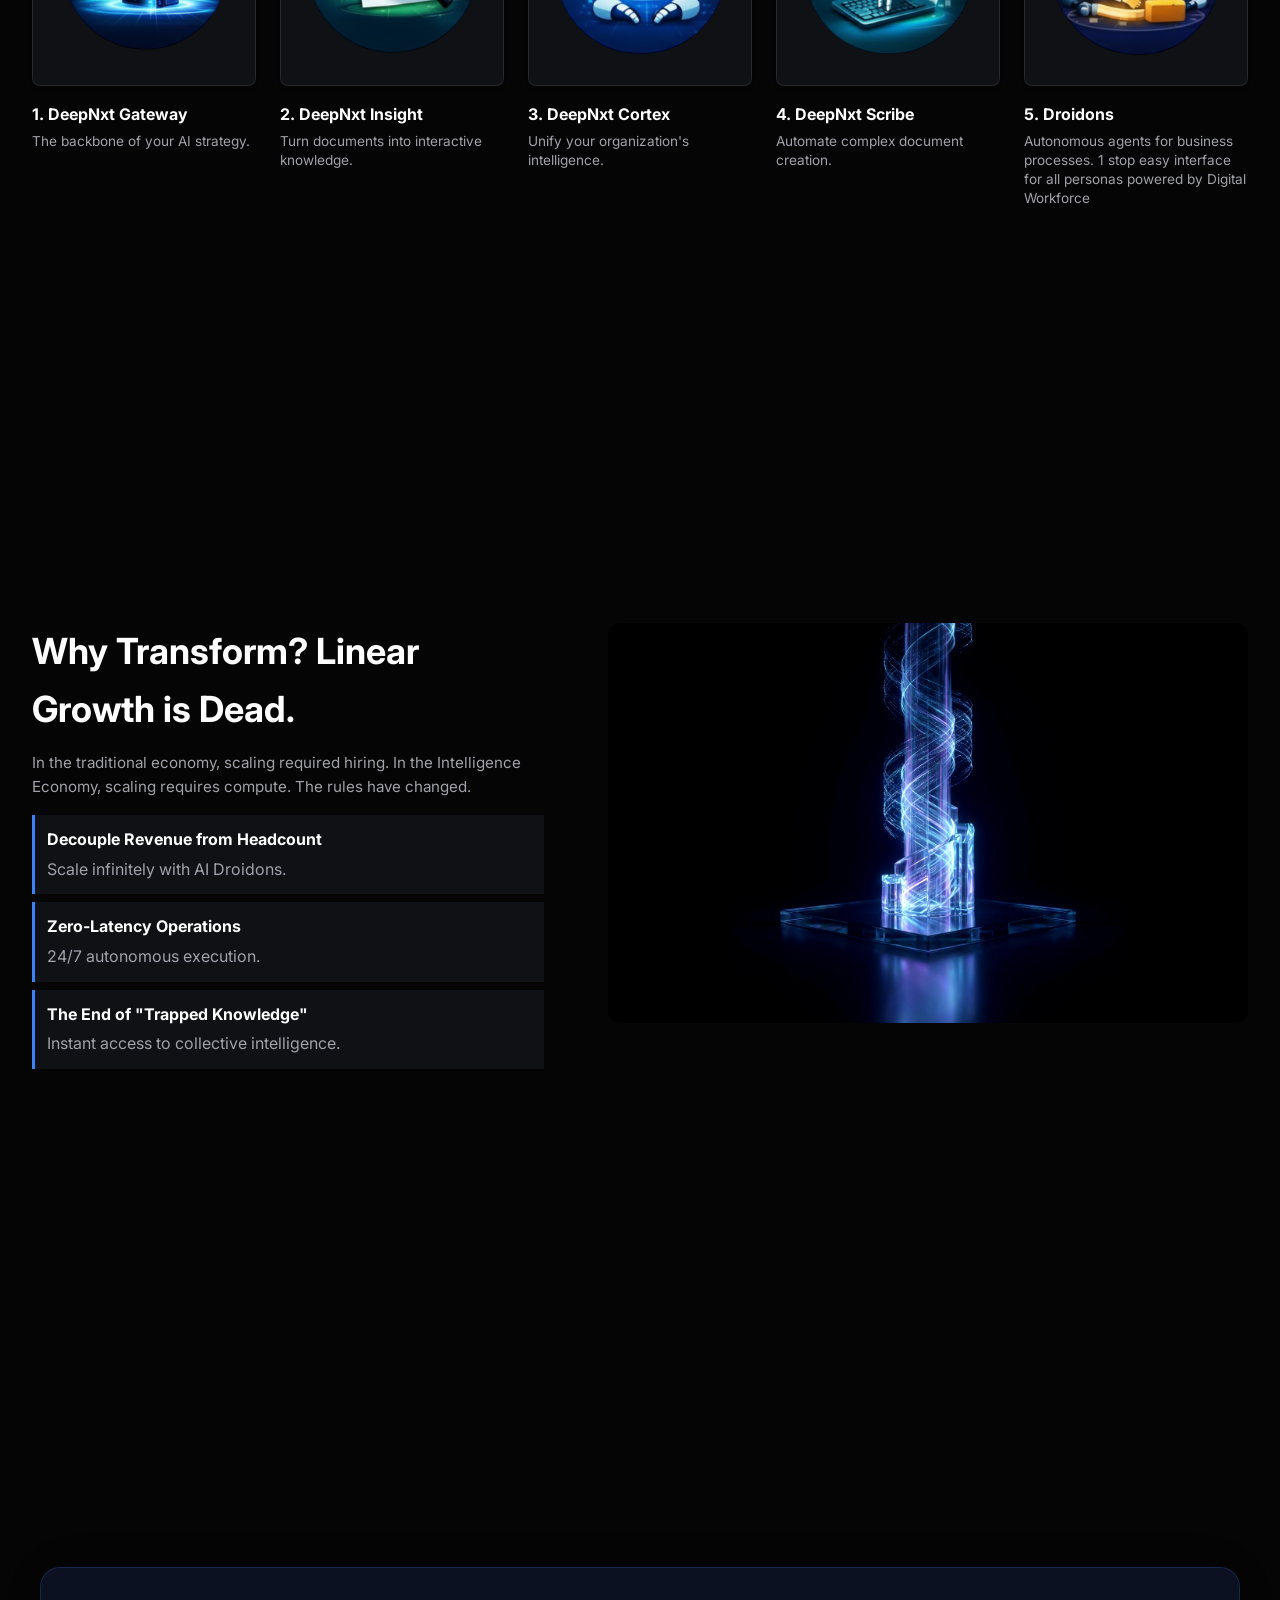
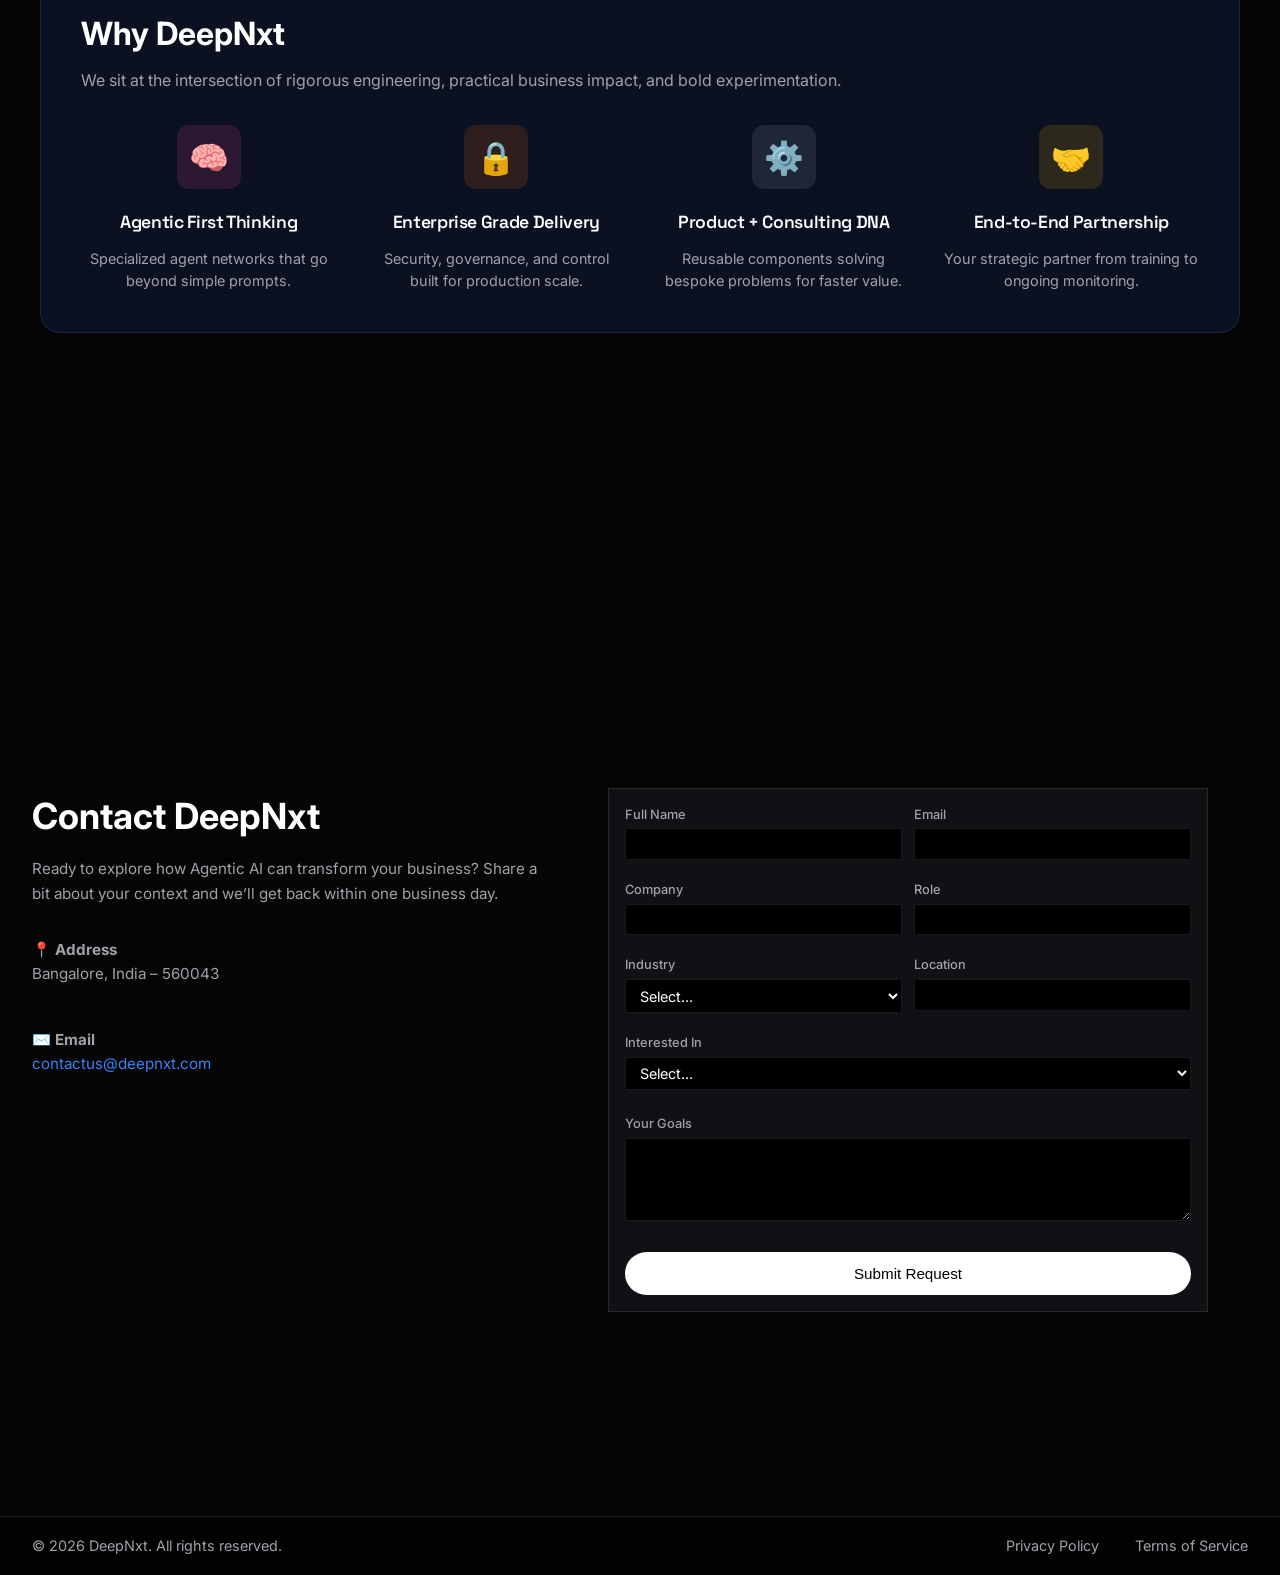
==== commit 60a013c1: "Update index.html" ====
--- a/index.html
+++ b/index.html
@@ -5,8 +5,13 @@
   <meta charset="UTF-8" />
   <meta name="viewport" content="width=device-width, initial-scale=1" />
   <title>DeepNxt | Intelligence Unleashed</title>
-  <meta name="description"
-    content="DeepNxt builds enterprise-ready modern AI products and consulting solutions that transform how enterprises/individuals operate." />
+  <title>DeepNxt | Agentic AI Consulting & Enterprise AI Products</title>
+  <meta name="description" content="DeepNxt provides expert Agentic AI consulting, AI transformation strategies, and autonomous AI products. We build enterprise-ready intelligent agents to automate complex workflows." />
+  <meta name="keywords" content="Agentic AI Consulting, AI Transformation, Enterprise AI Products, Autonomous Agents, AI Strategy, Generative AI for Business" />
+
+  <meta property="og:title" content="DeepNxt | Powering the Intelligence Revolution" />
+  <meta property="og:description" content="Specializing in Agentic AI Consulting and Products. Transform your enterprise with autonomous digital workers." />
+  <meta property="og:url" content="https://deepnxt.com" />
   <link rel="icon" href="images/deepnxt-title.png" type="image/png" />
   <link rel="stylesheet" href="style.css" />
 </head>
@@ -185,7 +190,9 @@
           <div class="media-card">
             <img src="images/droids.jpg" alt="Droidons" class="media-card-img">
             <h3>5. Droidons</h3>
-            <p>Autonomous agents for business processes.</p>
+            <p>Autonomous agents for business processes. 
+              1 stop easy interface for all personas powered by Digital Workforce</p>
+          </div>
           </div>
         </div>
       </div>
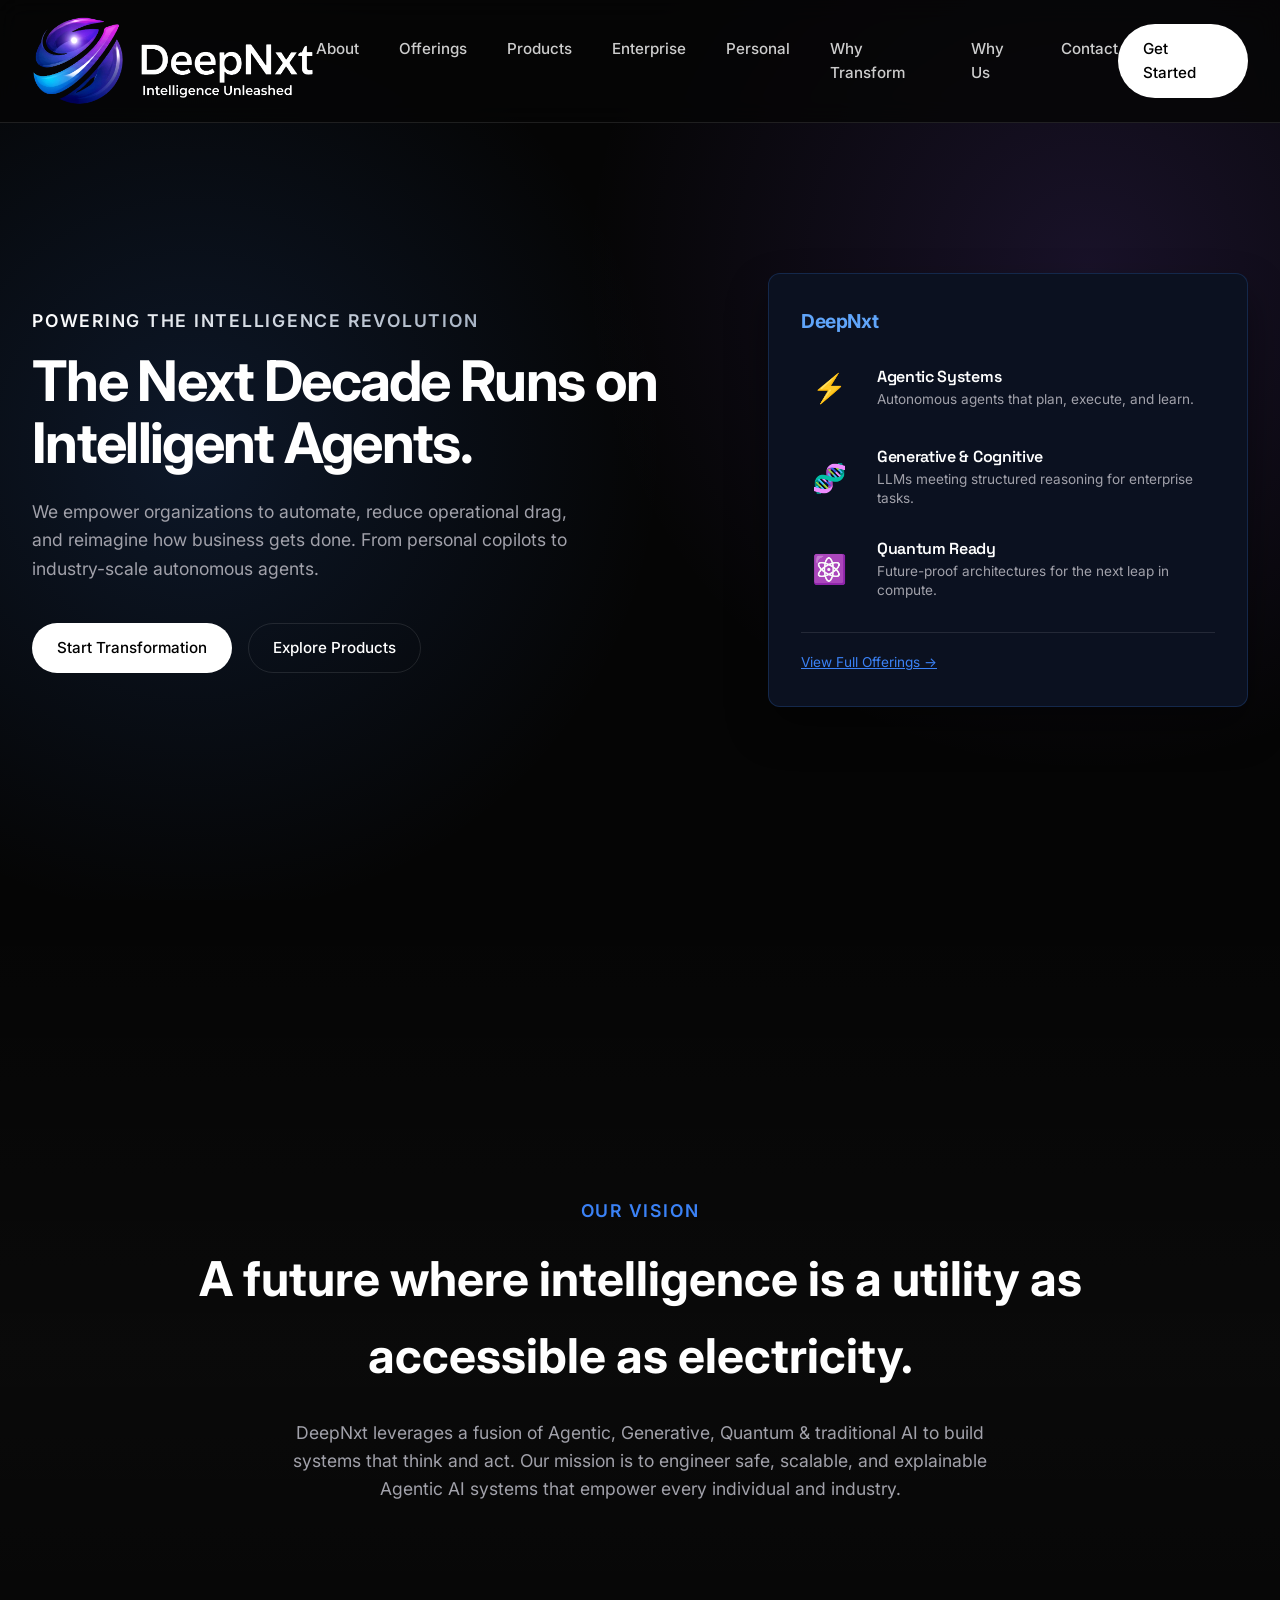
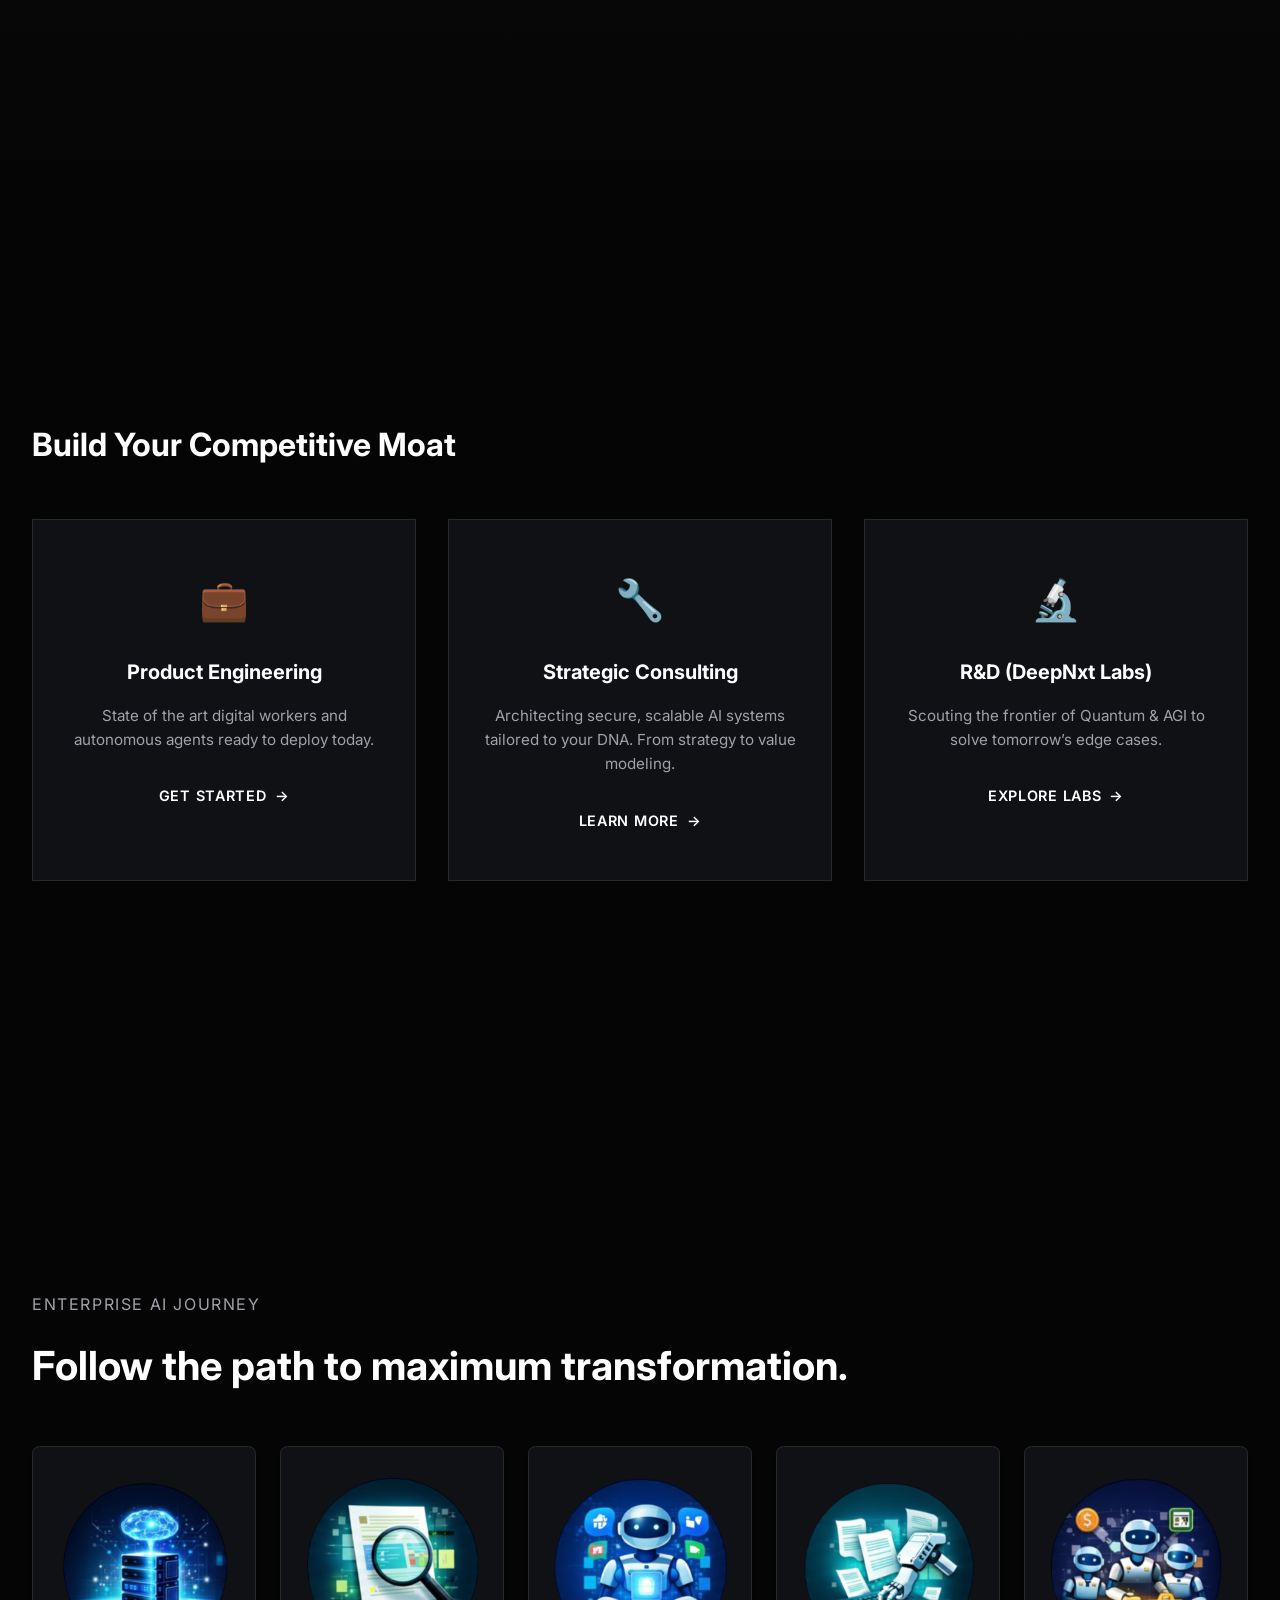
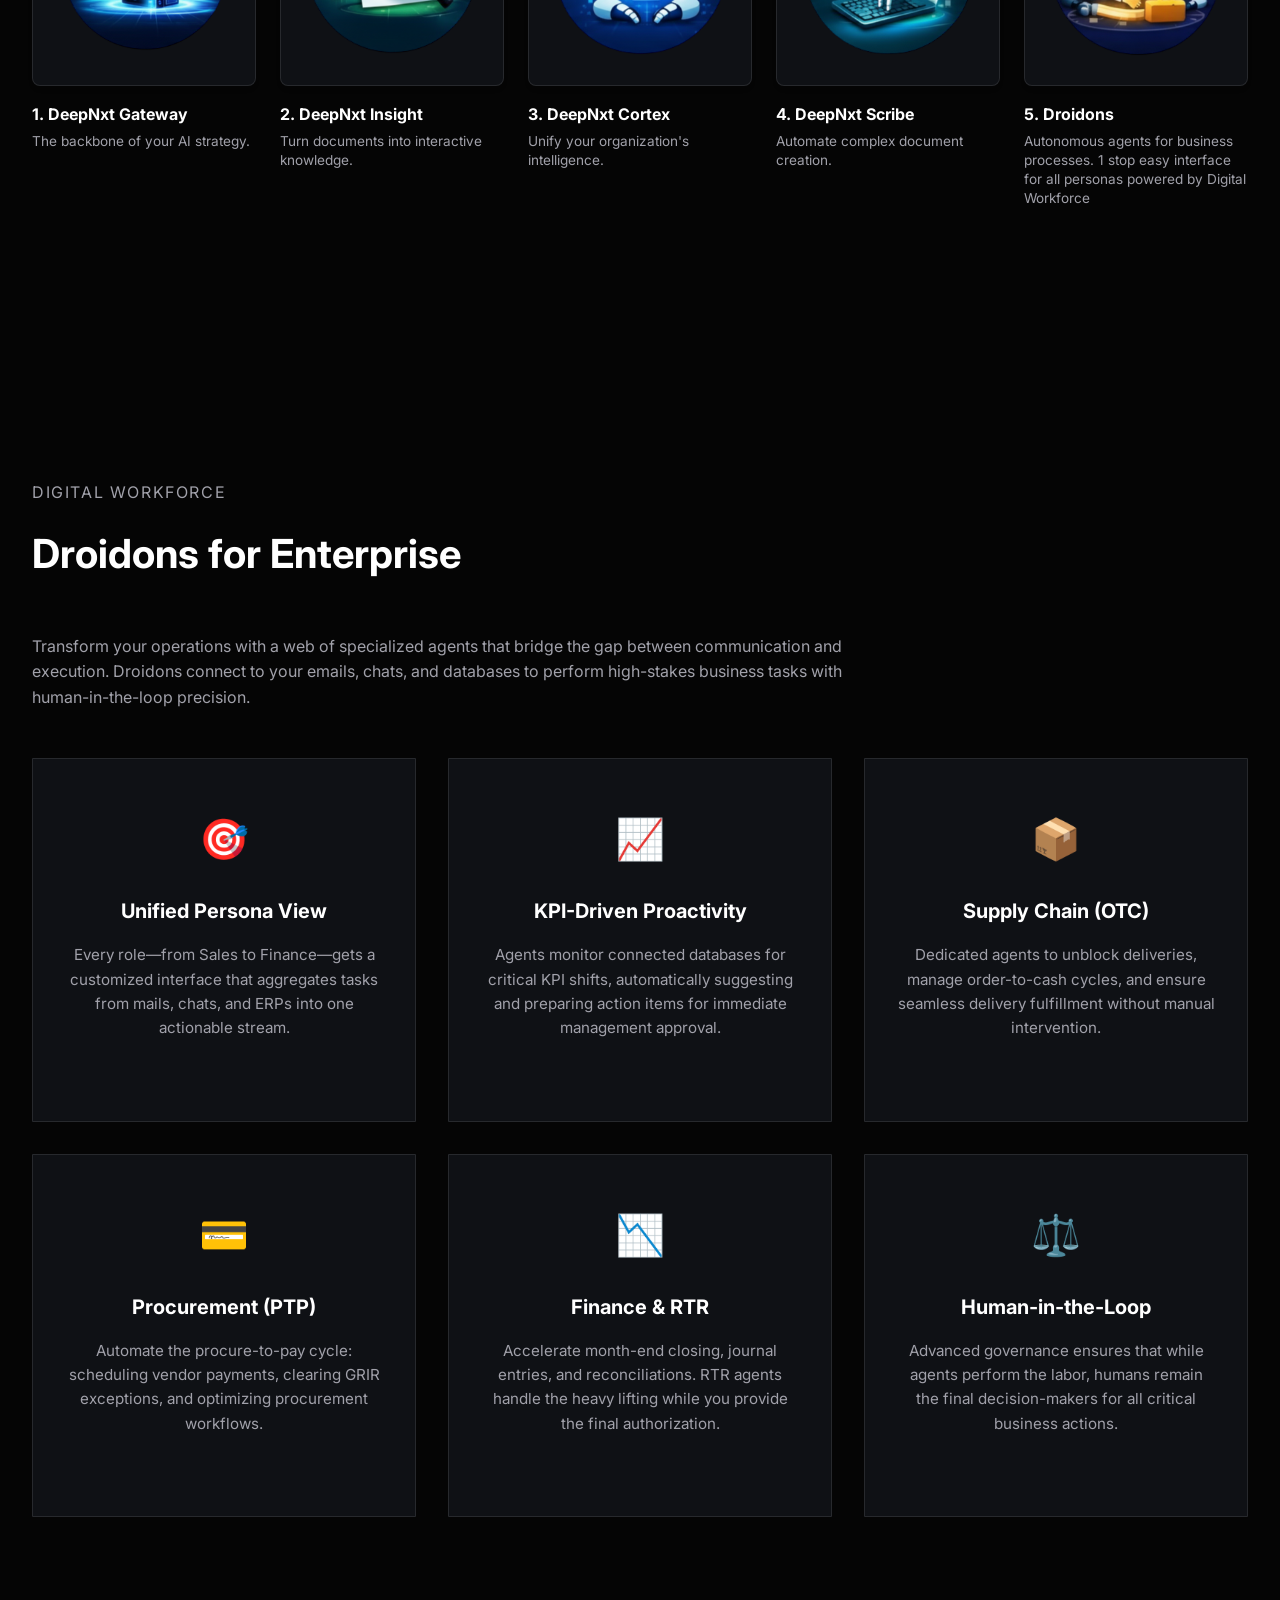
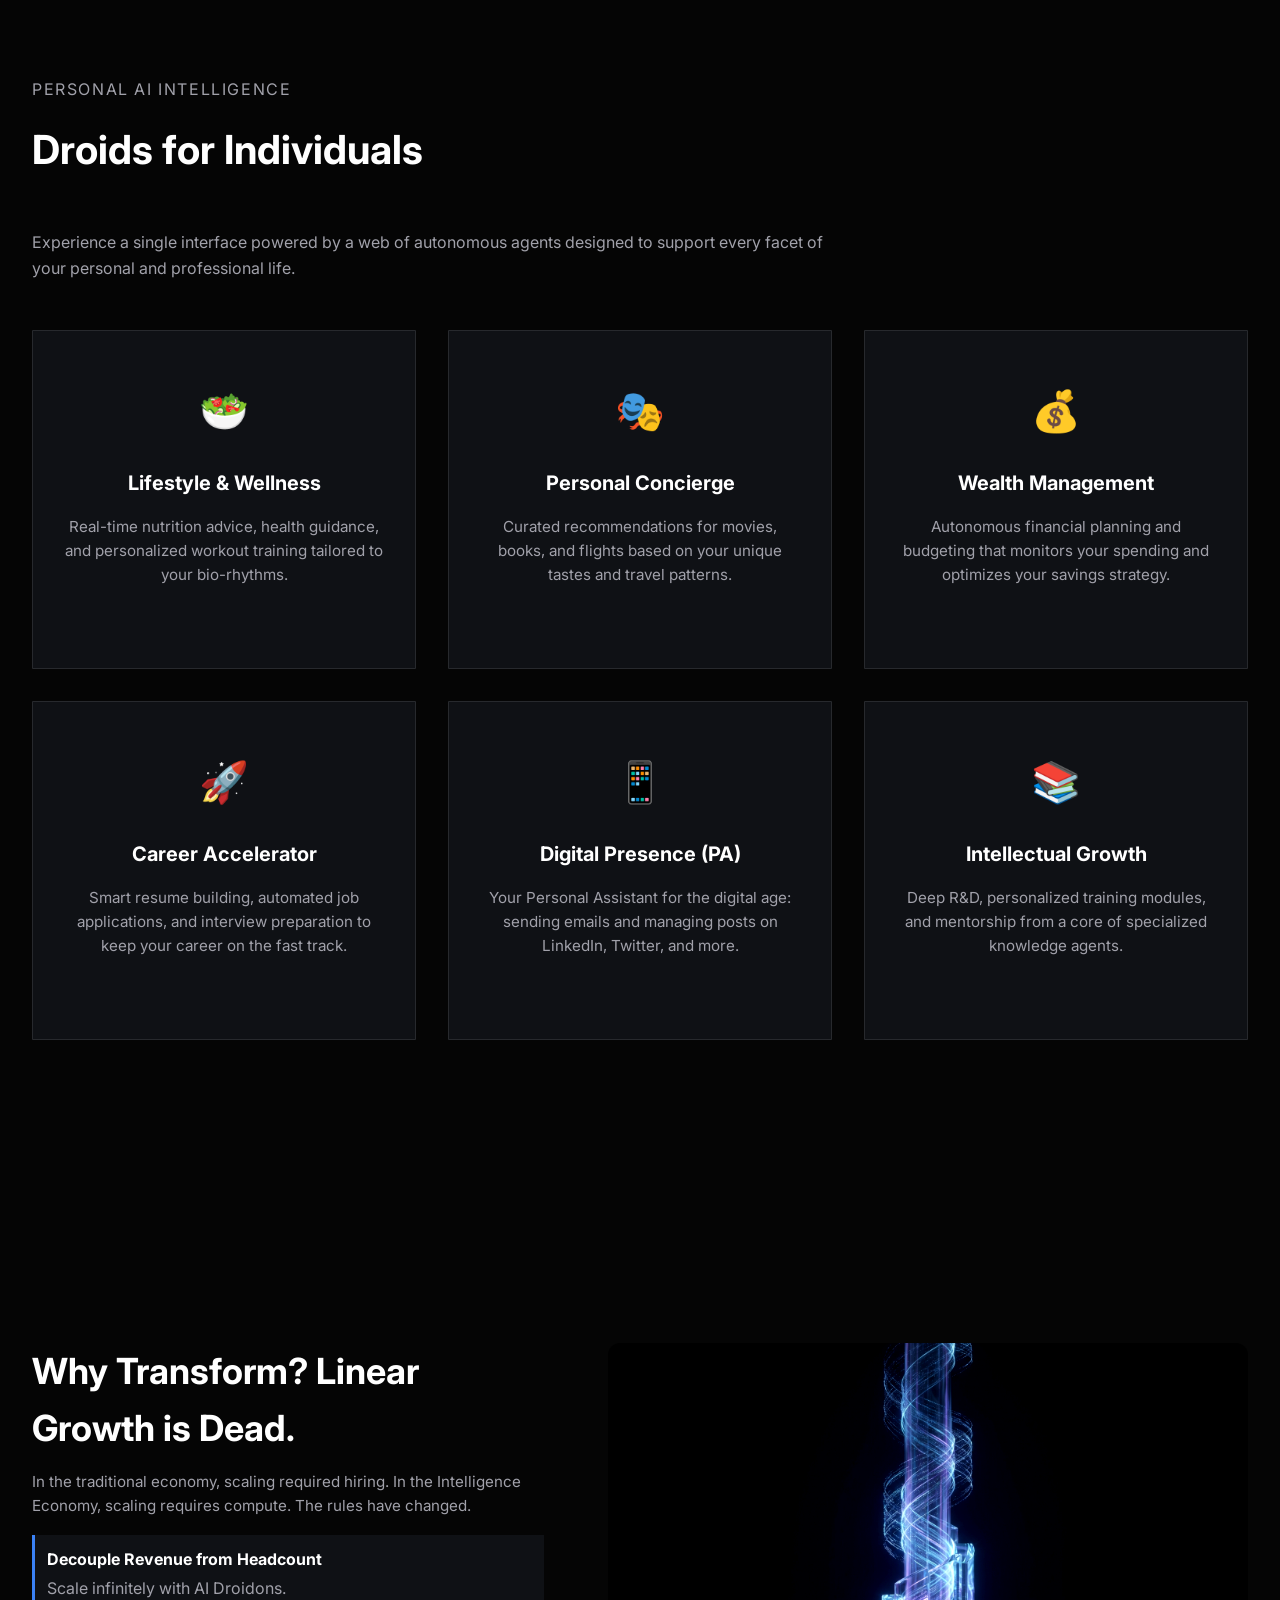
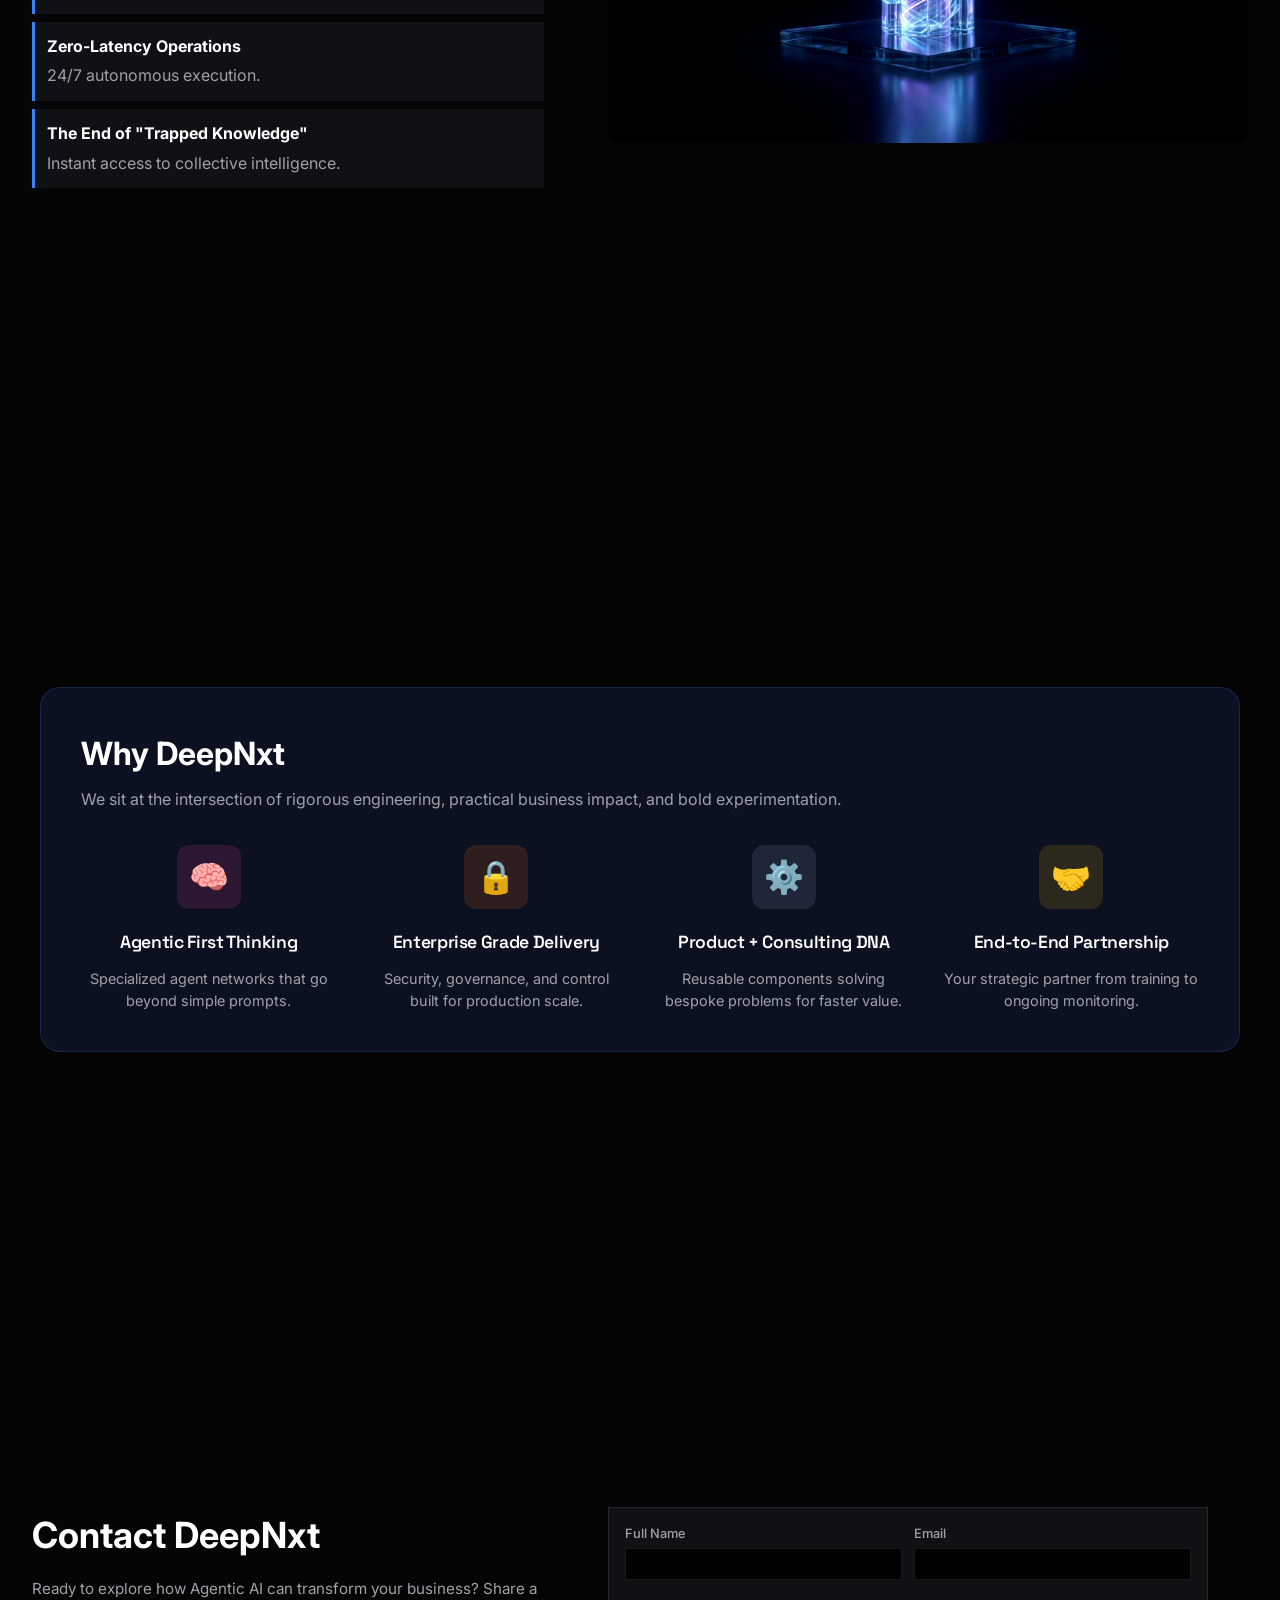
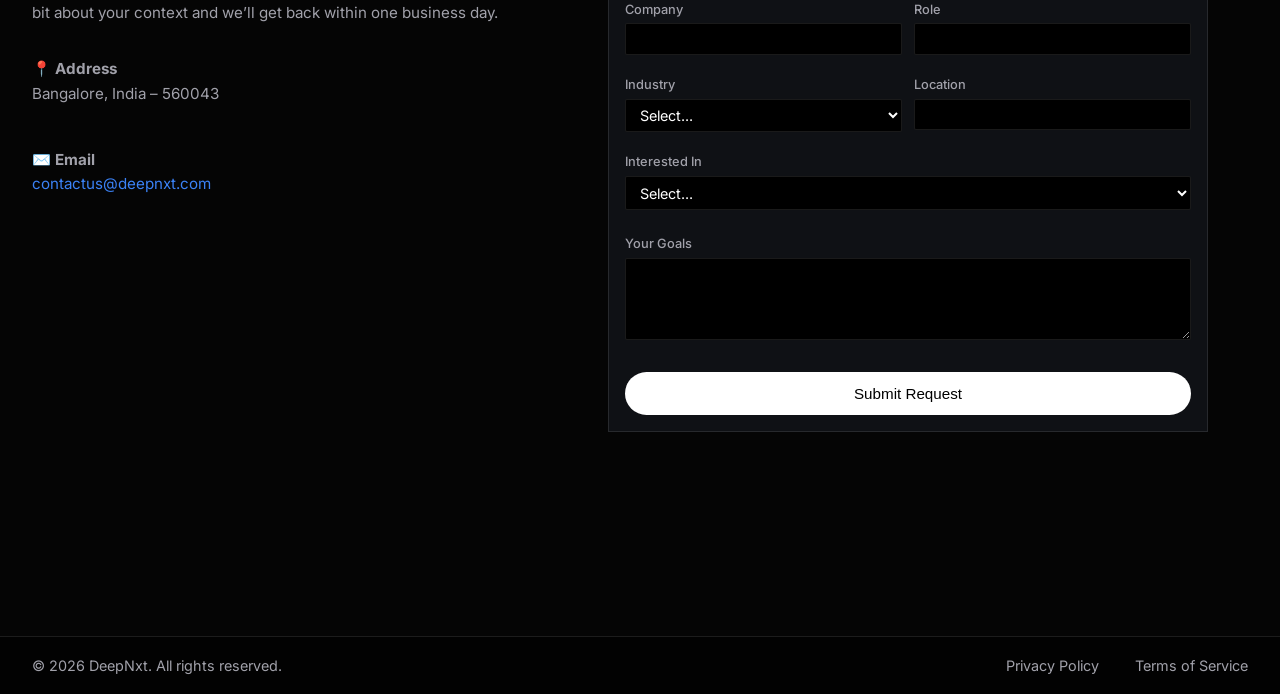
==== commit 2cdaa051: "Update index.html" ====
--- a/index.html
+++ b/index.html
@@ -6,28 +6,31 @@
   <meta name="viewport" content="width=device-width, initial-scale=1" />
   <title>DeepNxt | Intelligence Unleashed</title>
   <title>DeepNxt | Agentic AI Consulting & Enterprise AI Products</title>
-  <meta name="description" content="DeepNxt provides expert Agentic AI consulting, AI transformation strategies, and autonomous AI products. We build enterprise-ready intelligent agents to automate complex workflows." />
-  <meta name="keywords" content="Agentic AI Consulting, AI Transformation, Enterprise AI Products, Autonomous Agents, AI Strategy, Generative AI for Business" />
+  <meta name="description"
+    content="DeepNxt provides expert Agentic AI consulting, AI transformation strategies, and autonomous AI products. We build enterprise-ready intelligent agents to automate complex workflows." />
+  <meta name="keywords"
+    content="Agentic AI Consulting, AI Transformation, Enterprise AI Products, Autonomous Agents, AI Strategy, Generative AI for Business" />
 
   <meta property="og:title" content="DeepNxt | Powering the Intelligence Revolution" />
-  <meta property="og:description" content="Specializing in Agentic AI Consulting and Products. Transform your enterprise with autonomous digital workers." />
+  <meta property="og:description"
+    content="Specializing in Agentic AI Consulting and Products. Transform your enterprise with autonomous digital workers." />
   <meta property="og:url" content="https://deepnxt.com" />
   <link rel="icon" href="images/deepnxt-title.png" type="image/png" />
   <link rel="stylesheet" href="style.css" />
 </head>
 
 
-  <!-- Google tag (gtag.js) -->
+<!-- Google tag (gtag.js) -->
 <script async src="https://www.googletagmanager.com/gtag/js?id=G-QWW537E5BV"></script>
 <script>
   window.dataLayer = window.dataLayer || [];
-  function gtag(){dataLayer.push(arguments);}
+  function gtag() { dataLayer.push(arguments); }
   gtag('js', new Date());
 
   gtag('config', 'G-QWW537E5BV');
 </script>
 
-  
+
 <body>
 
   <!-- Header -->
@@ -44,6 +47,8 @@
         <a href="#about">About</a>
         <a href="#offerings">Offerings</a>
         <a href="#journey">Products</a>
+        <a href="#enterprise-droids">Enterprise</a>
+        <a href="#personal">Personal</a>
         <a href="#transformation">Why Transform</a>
         <a href="#why-deepnxt">Why Us</a>
 
@@ -158,7 +163,7 @@
       </div>
     </section>
 
-    <!-- Enterprise Journey (Media Grid like Condition Support) -->
+    <!-- Enterprise Journey -->
     <section class="section" id="journey">
       <div class="container">
         <div class="spacer"></div>
@@ -190,9 +195,114 @@
           <div class="media-card">
             <img src="images/droids.jpg" alt="Droidons" class="media-card-img">
             <h3>5. Droidons</h3>
-            <p>Autonomous agents for business processes. 
+            <p>Autonomous agents for business processes.
               1 stop easy interface for all personas powered by Digital Workforce</p>
           </div>
+        </div>
+      </div>
+    </section>
+
+    <!-- Enterprise Droidons (Detailed Block) -->
+    <section class="section" id="enterprise-droids">
+      <div class="container">
+        <div class="spacer"></div>
+        <p style="text-transform: uppercase; letter-spacing: 0.1em; margin-bottom: 1rem; color: var(--text-secondary);">
+          Digital Workforce</p>
+        <h2 style="font-size: 2.5rem; margin-bottom: 3rem;">Droidons for Enterprise</h2>
+        <p style="max-width: 850px; margin-bottom: 3rem; color: var(--text-secondary);">
+          Transform your operations with a web of specialized agents that bridge the gap between communication and
+          execution. Droidons connect to your emails, chats, and databases to perform high-stakes business tasks with
+          human-in-the-loop precision.
+        </p>
+
+        <div class="icon-tiles">
+          <div class="tile">
+            <div class="tile-icon">🎯</div>
+            <h3>Unified Persona View</h3>
+            <p>Every role—from Sales to Finance—gets a customized interface that aggregates tasks from mails, chats, and
+              ERPs into one actionable stream.</p>
+          </div>
+          <div class="tile">
+            <div class="tile-icon">📈</div>
+            <h3>KPI-Driven Proactivity</h3>
+            <p>Agents monitor connected databases for critical KPI shifts, automatically suggesting and preparing action
+              items for immediate management approval.</p>
+          </div>
+          <div class="tile">
+            <div class="tile-icon">📦</div>
+            <h3>Supply Chain (OTC)</h3>
+            <p>Dedicated agents to unblock deliveries, manage order-to-cash cycles, and ensure seamless delivery
+              fulfillment without manual intervention.</p>
+          </div>
+          <div class="tile">
+            <div class="tile-icon">💳</div>
+            <h3>Procurement (PTP)</h3>
+            <p>Automate the procure-to-pay cycle: scheduling vendor payments, clearing GRIR exceptions, and optimizing
+              procurement workflows.</p>
+          </div>
+          <div class="tile">
+            <div class="tile-icon">📉</div>
+            <h3>Finance & RTR</h3>
+            <p>Accelerate month-end closing, journal entries, and reconciliations. RTR agents handle the heavy lifting
+              while you provide the final authorization.</p>
+          </div>
+          <div class="tile">
+            <div class="tile-icon">⚖️</div>
+            <h3>Human-in-the-Loop</h3>
+            <p>Advanced governance ensures that while agents perform the labor, humans remain the final decision-makers
+              for all critical business actions.</p>
+          </div>
+        </div>
+      </div>
+    </section>
+
+    <!-- Personal AI Droids (Droids for Individuals) -->
+    <section class="section" id="personal">
+      <div class="container">
+        <div class="spacer"></div>
+        <p style="text-transform: uppercase; letter-spacing: 0.1em; margin-bottom: 1rem; color: var(--text-secondary);">
+          Personal AI Intelligence</p>
+        <h2 style="font-size: 2.5rem; margin-bottom: 3rem;">Droids for Individuals</h2>
+        <p style="max-width: 800px; margin-bottom: 3rem; color: var(--text-secondary);">
+          Experience a single interface powered by a web of autonomous agents designed to support every facet of your
+          personal and professional life.
+        </p>
+
+        <div class="icon-tiles">
+          <div class="tile">
+            <div class="tile-icon">🥗</div>
+            <h3>Lifestyle & Wellness</h3>
+            <p>Real-time nutrition advice, health guidance, and personalized workout training tailored to your
+              bio-rhythms.</p>
+          </div>
+          <div class="tile">
+            <div class="tile-icon">🎭</div>
+            <h3>Personal Concierge</h3>
+            <p>Curated recommendations for movies, books, and flights based on your unique tastes and travel patterns.
+            </p>
+          </div>
+          <div class="tile">
+            <div class="tile-icon">💰</div>
+            <h3>Wealth Management</h3>
+            <p>Autonomous financial planning and budgeting that monitors your spending and optimizes your savings
+              strategy.</p>
+          </div>
+          <div class="tile">
+            <div class="tile-icon">🚀</div>
+            <h3>Career Accelerator</h3>
+            <p>Smart resume building, automated job applications, and interview preparation to keep your career on the
+              fast track.</p>
+          </div>
+          <div class="tile">
+            <div class="tile-icon">📱</div>
+            <h3>Digital Presence (PA)</h3>
+            <p>Your Personal Assistant for the digital age: sending emails and managing posts on LinkedIn, Twitter, and
+              more.</p>
+          </div>
+          <div class="tile">
+            <div class="tile-icon">📚</div>
+            <h3>Intellectual Growth</h3>
+            <p>Deep R&D, personalized training modules, and mentorship from a core of specialized knowledge agents.</p>
           </div>
         </div>
       </div>
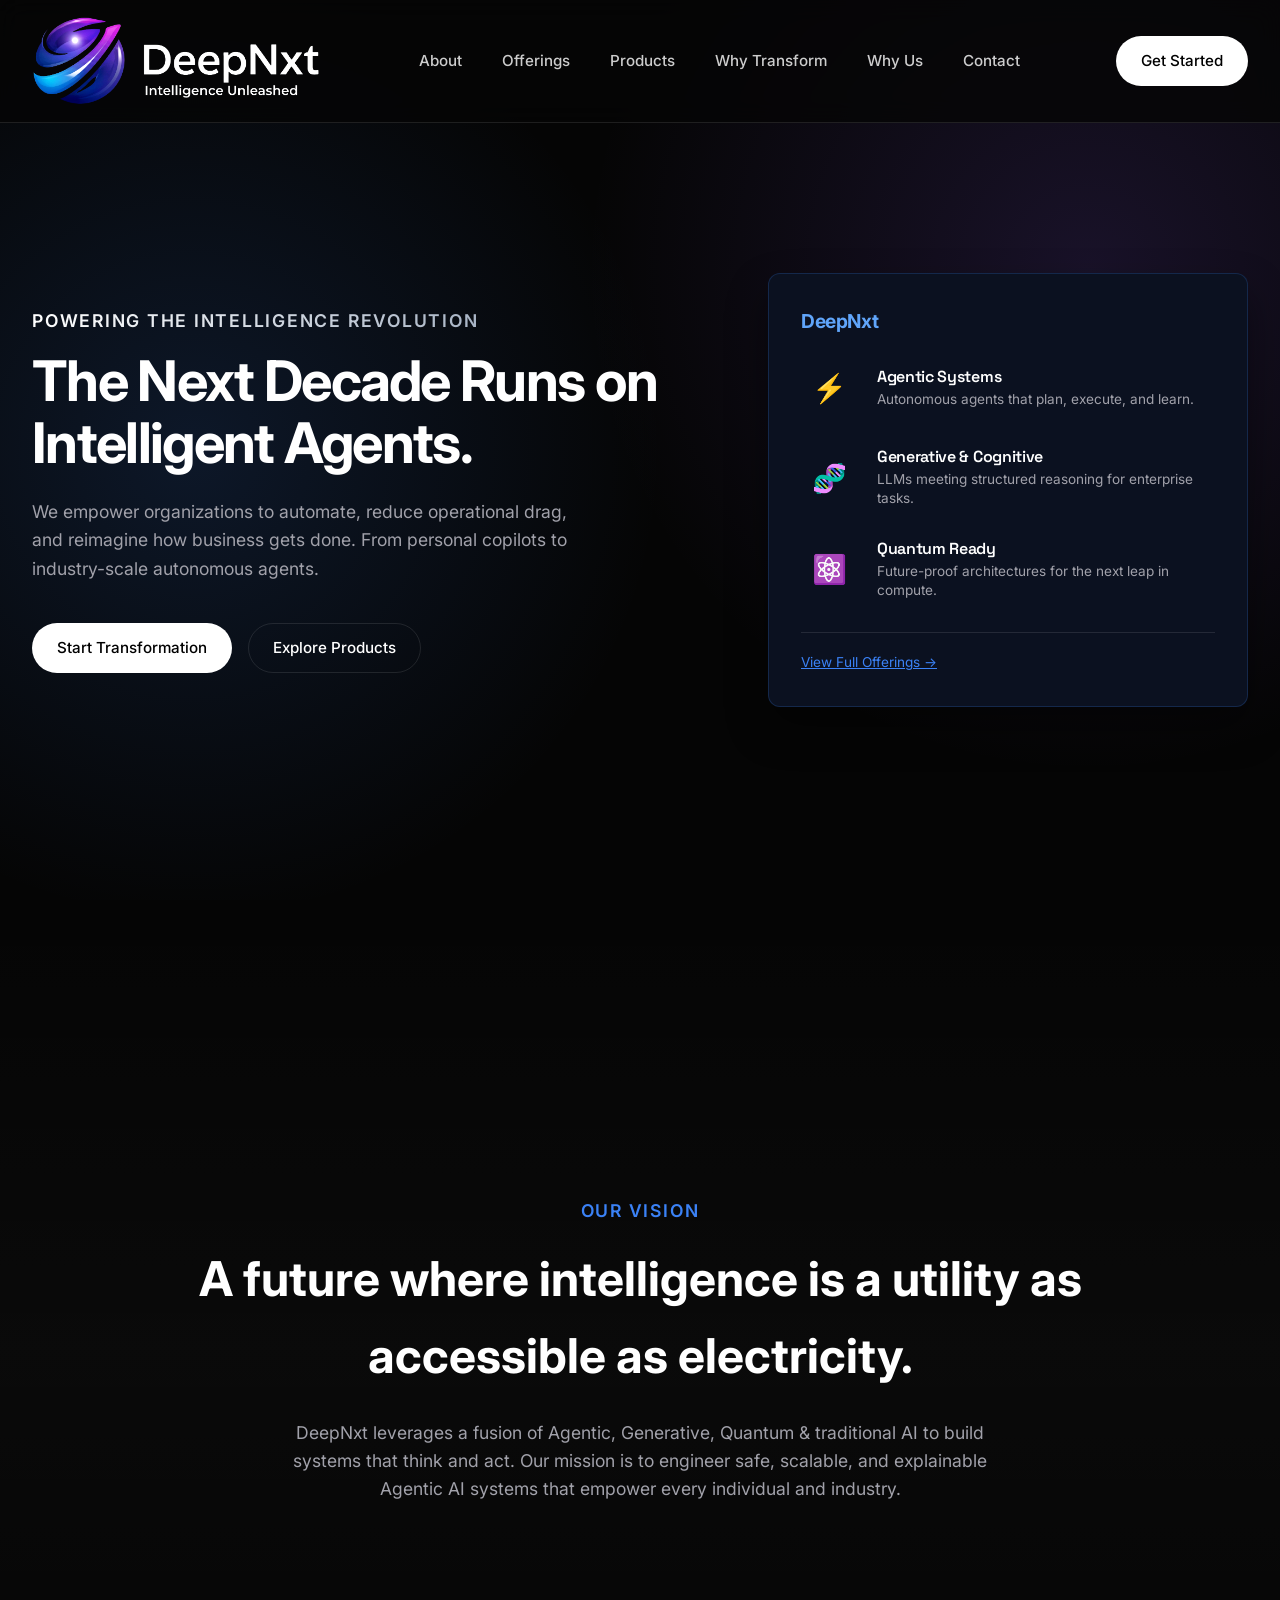
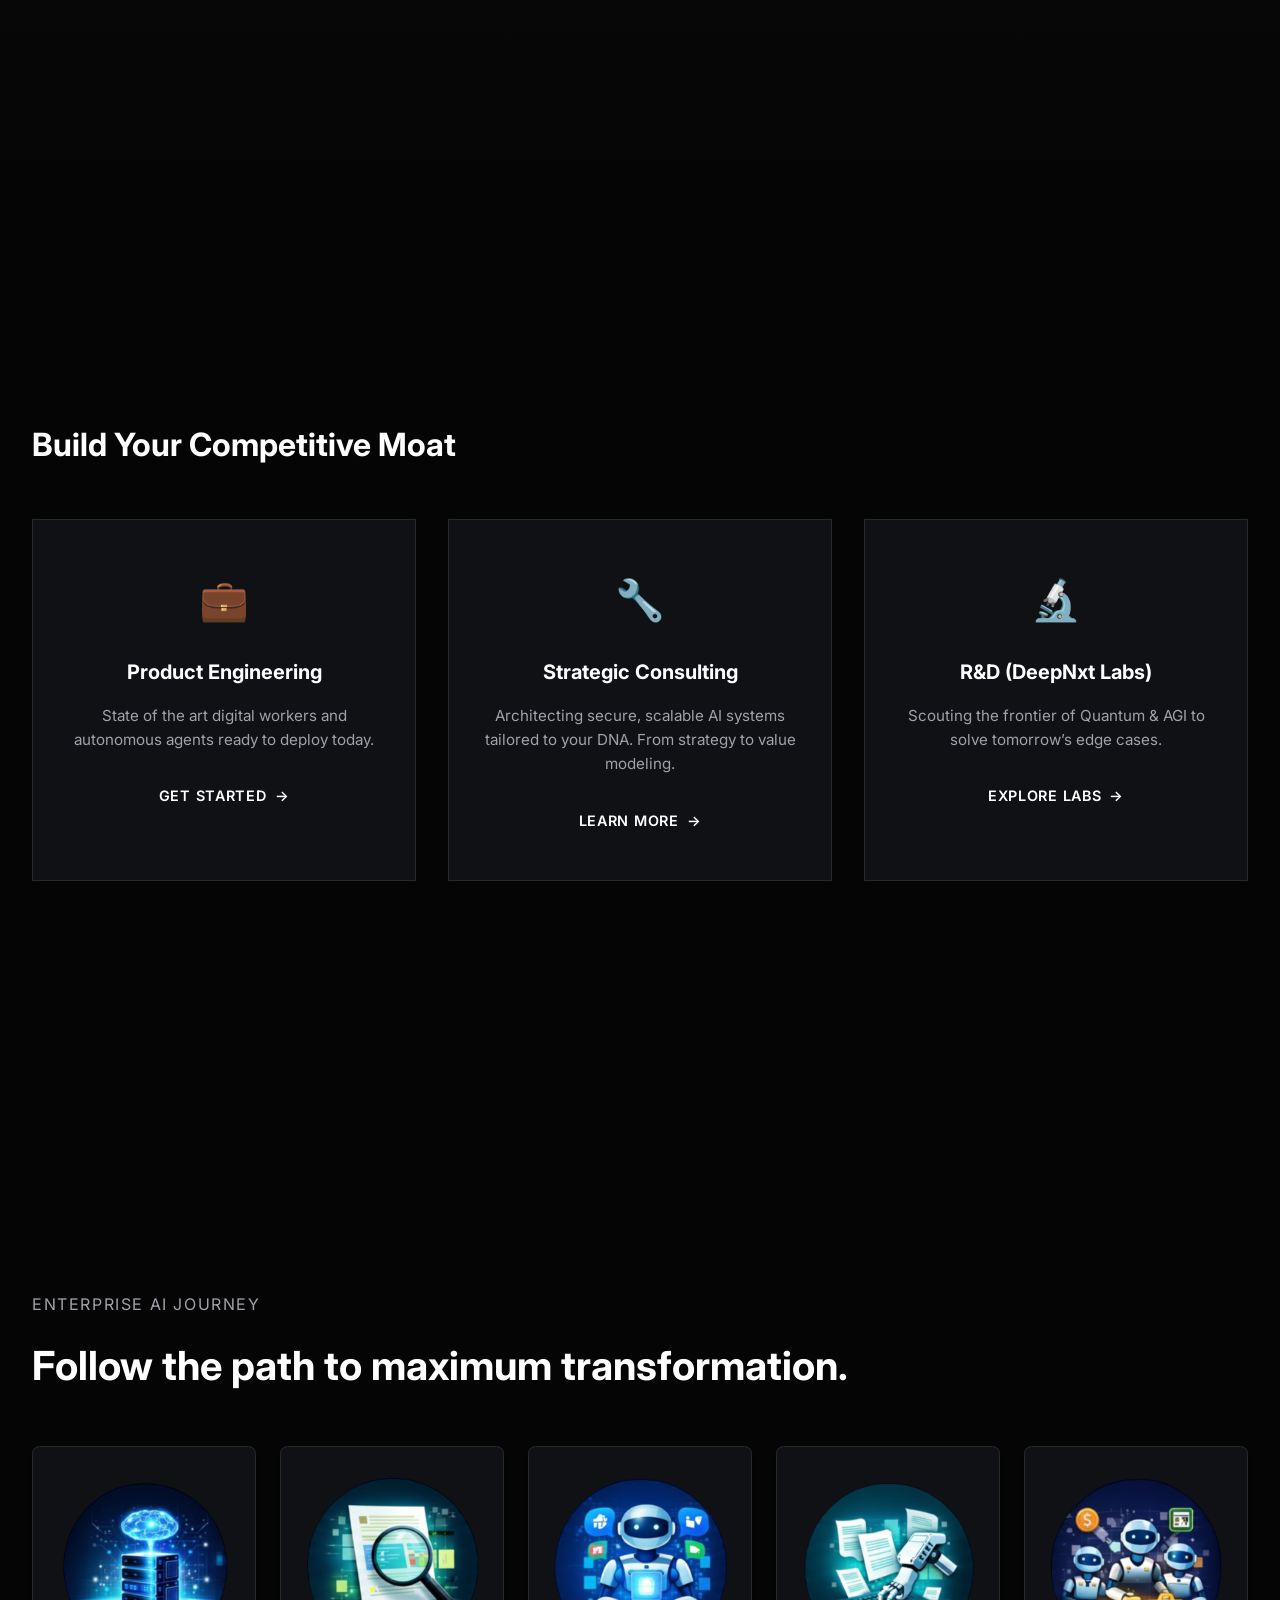
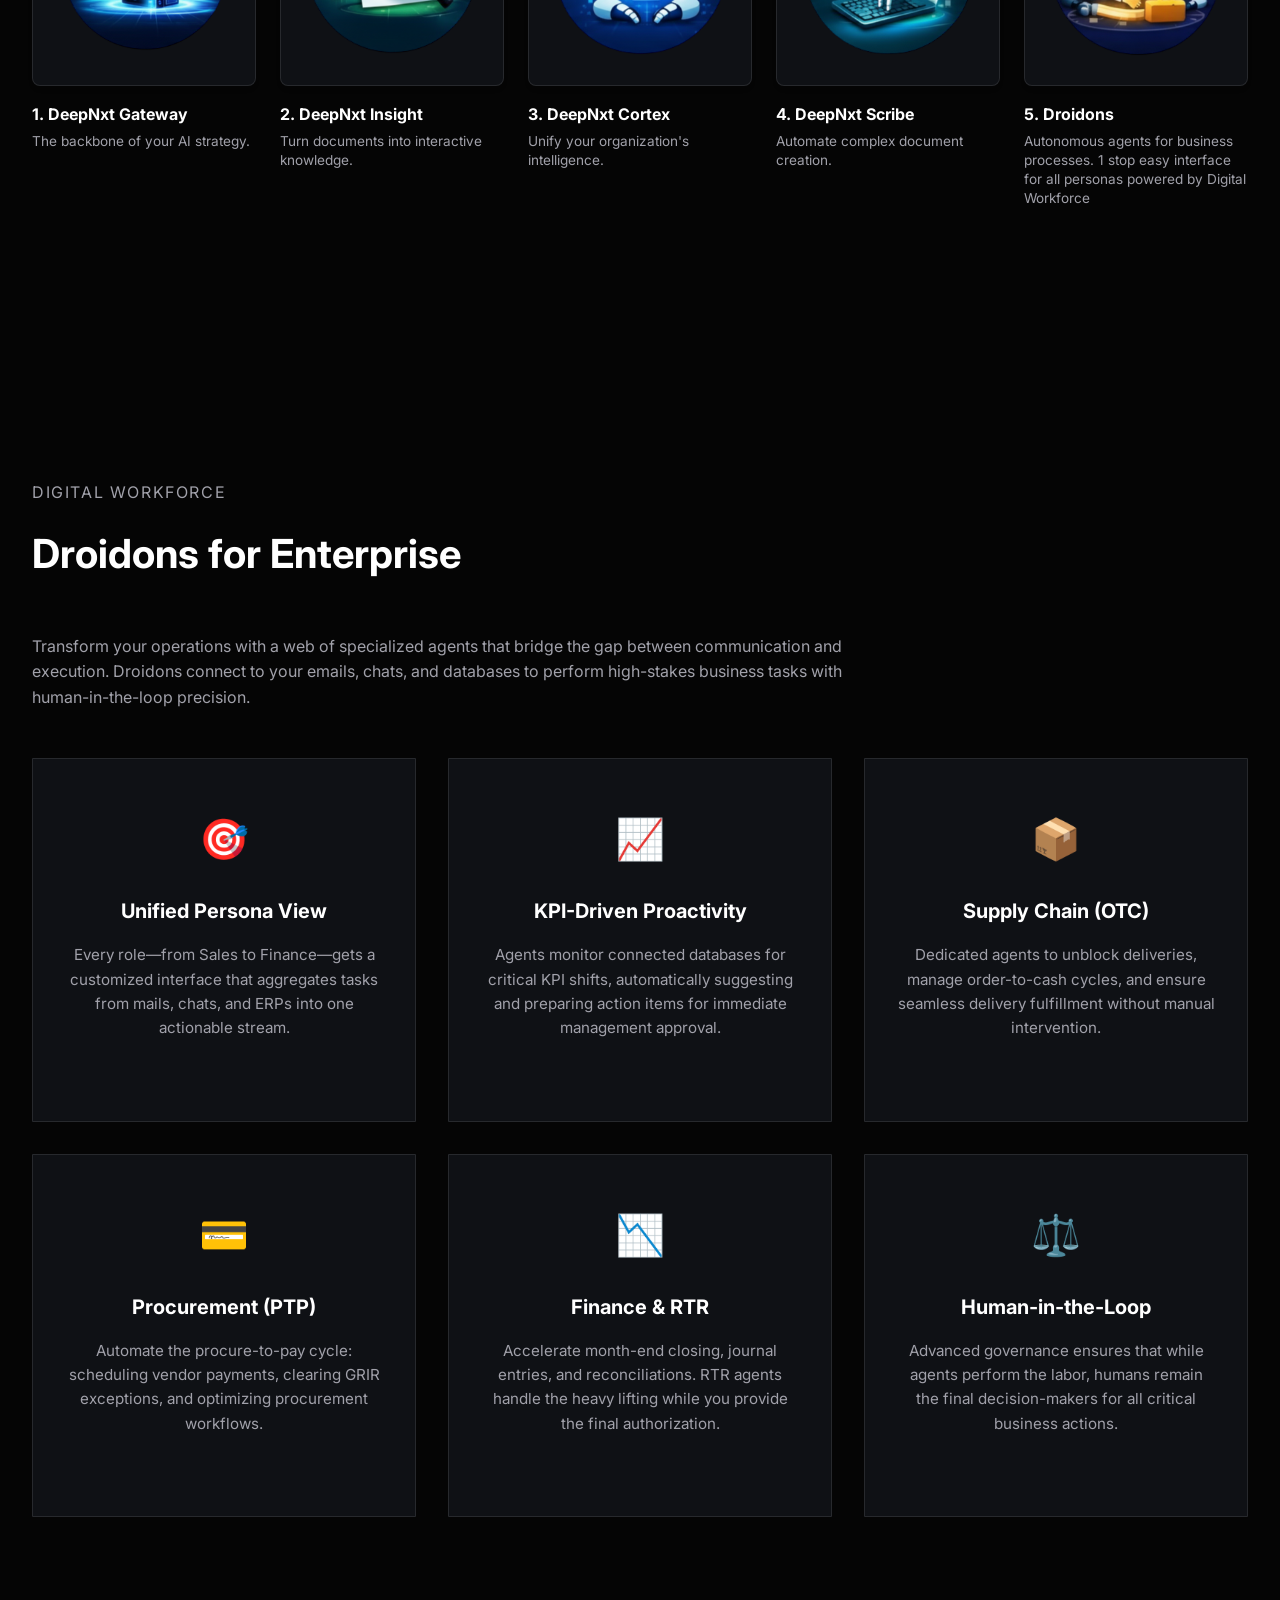
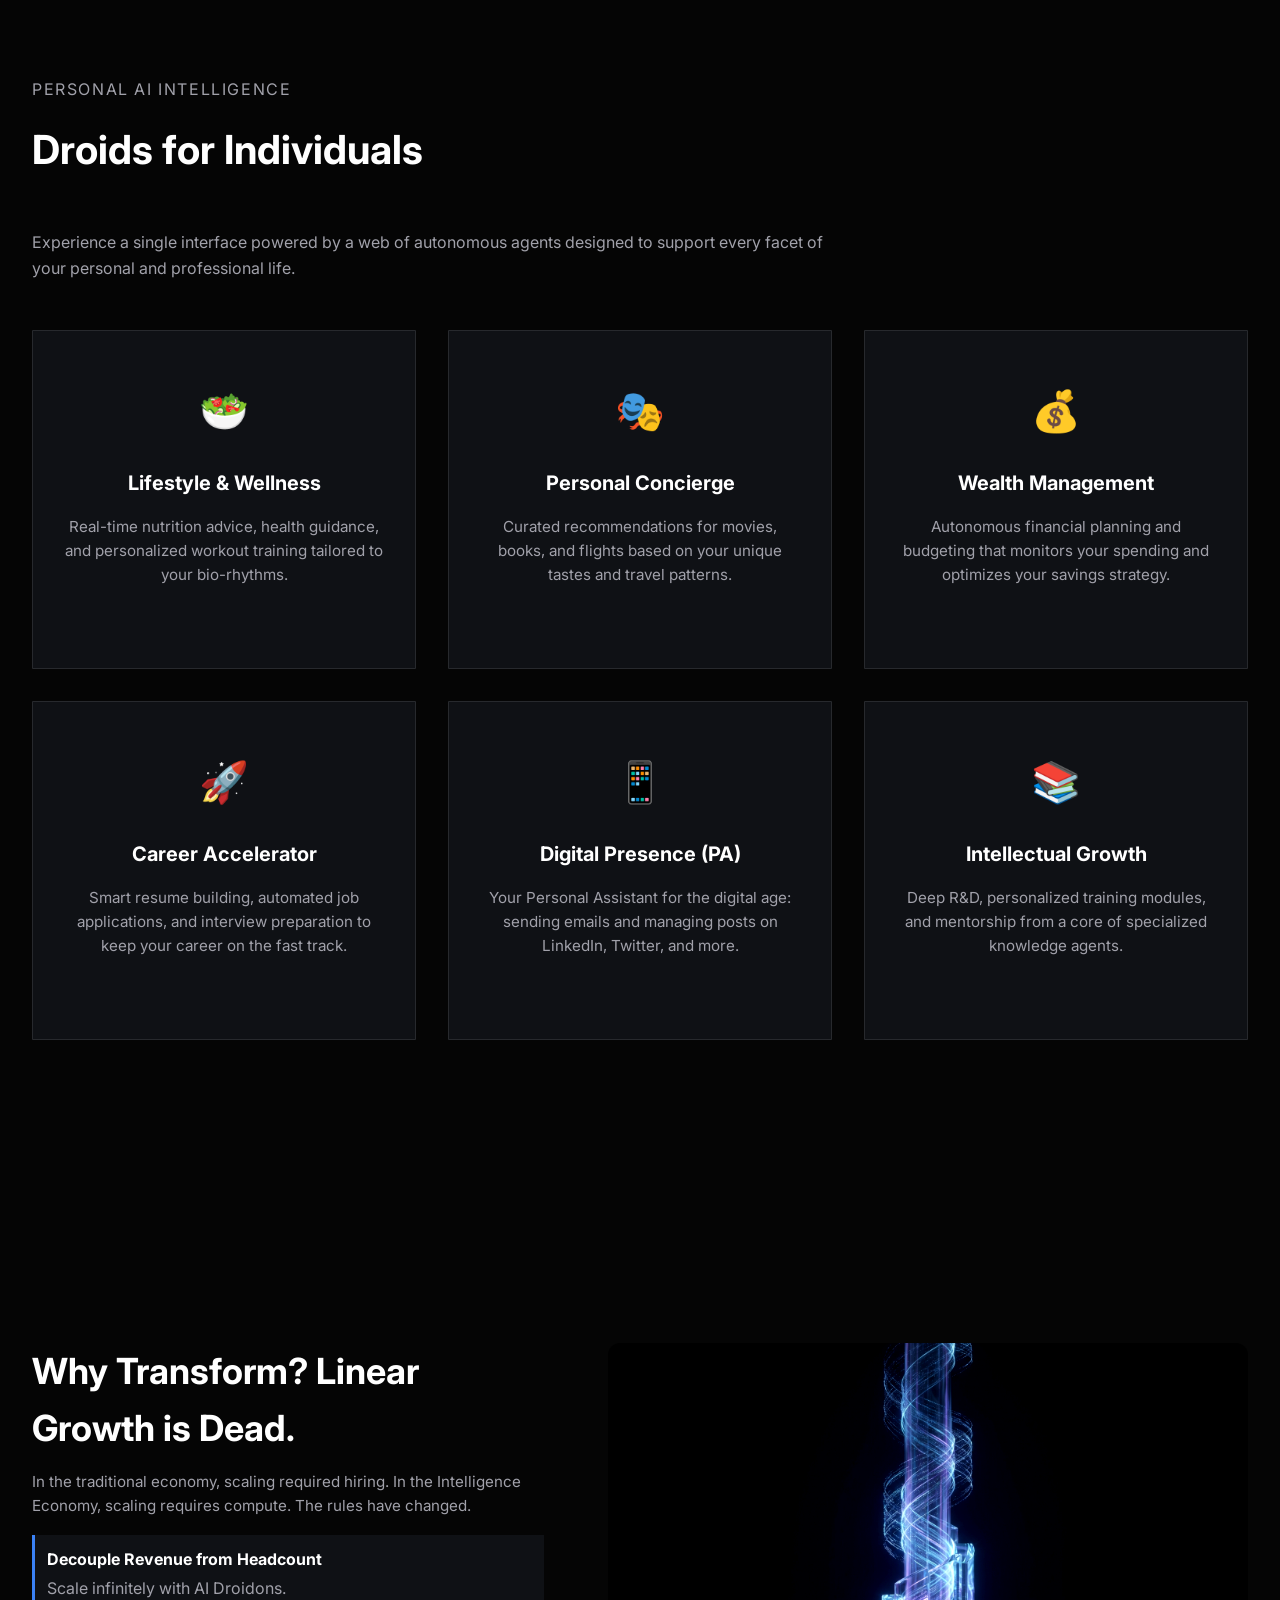
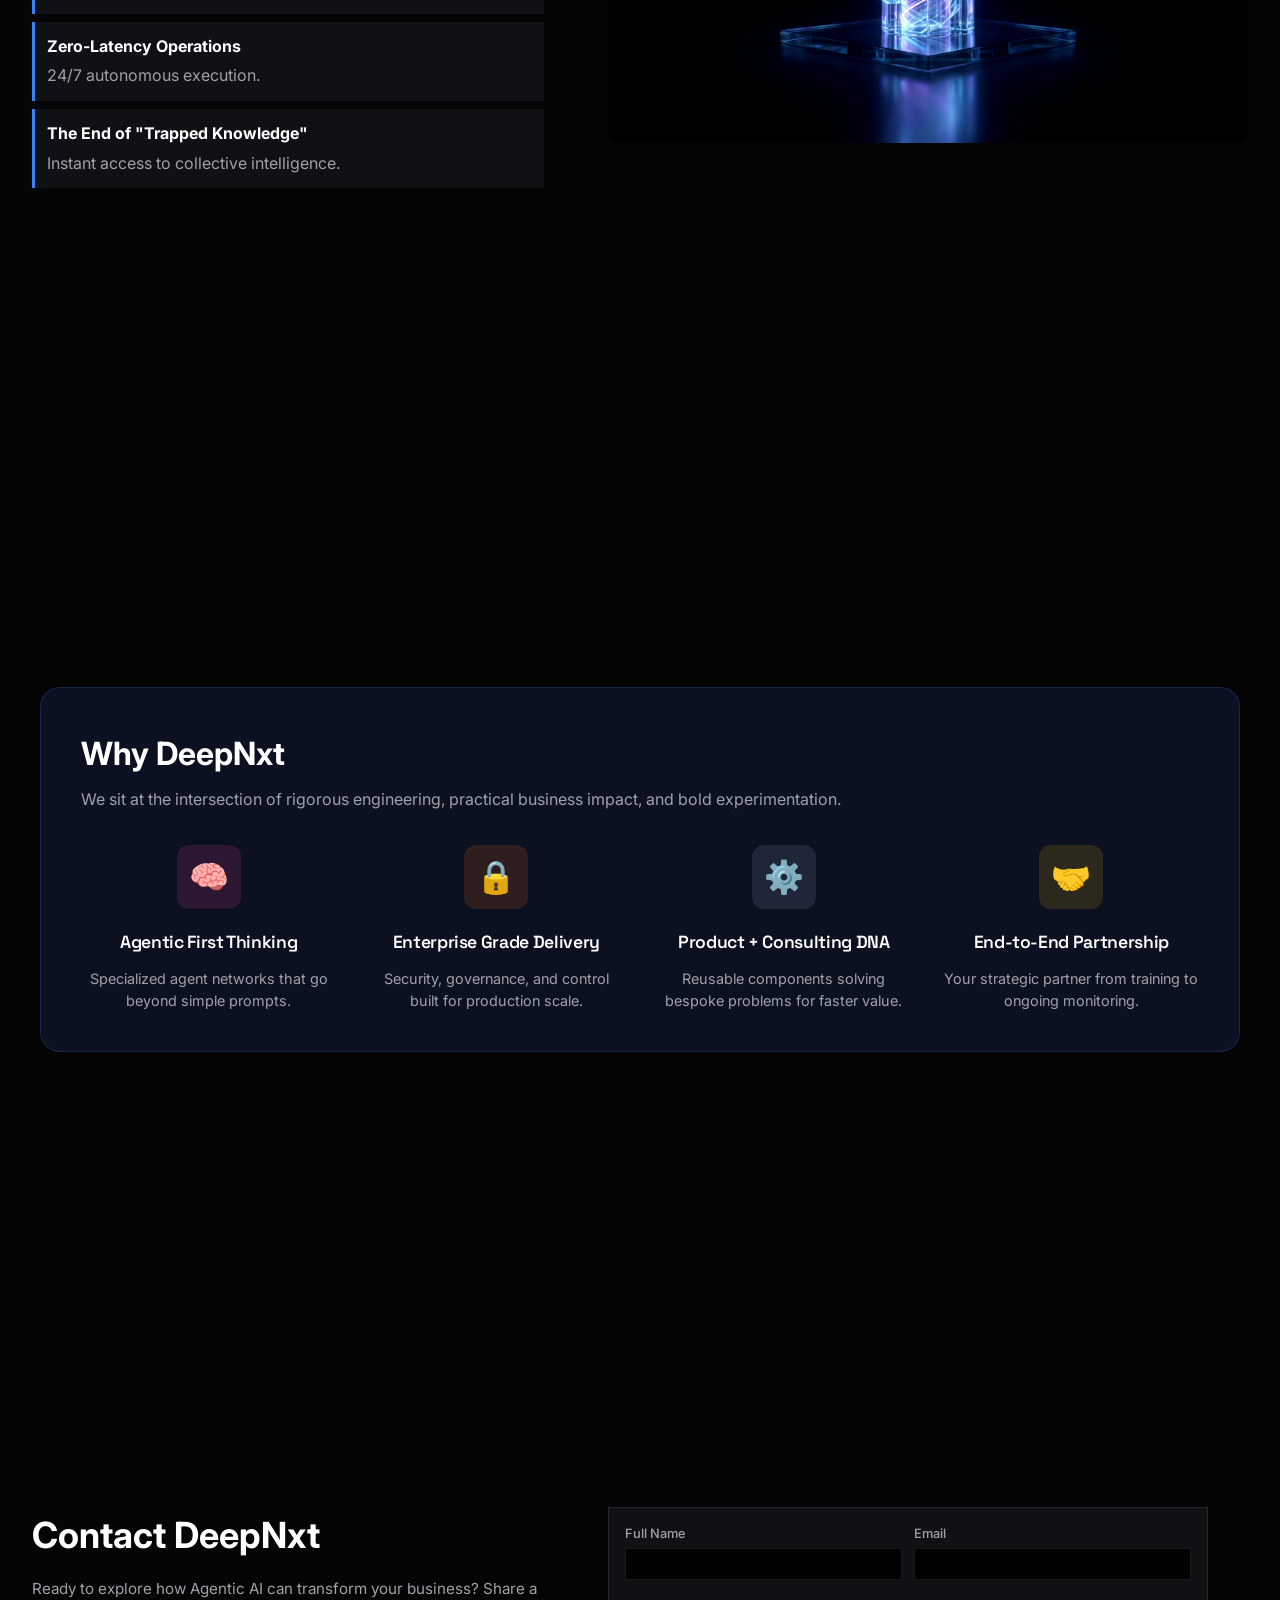
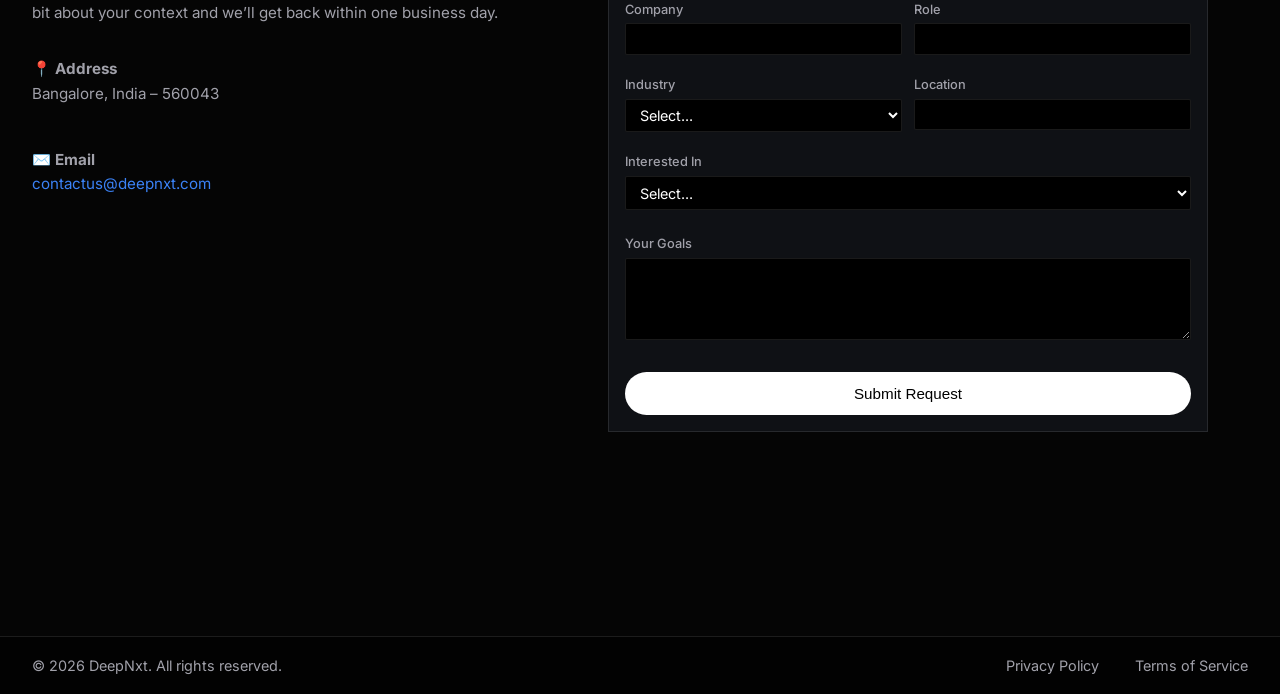
==== commit 896e786f: "Update index.html" ====
--- a/index.html
+++ b/index.html
@@ -47,8 +47,8 @@
         <a href="#about">About</a>
         <a href="#offerings">Offerings</a>
         <a href="#journey">Products</a>
-        <a href="#enterprise-droids">Enterprise</a>
-        <a href="#personal">Personal</a>
+        <!-- <a href="#enterprise-droids">Enterprise</a> -->
+        <!-- <a href="#personal">Personal</a> -->
         <a href="#transformation">Why Transform</a>
         <a href="#why-deepnxt">Why Us</a>
 
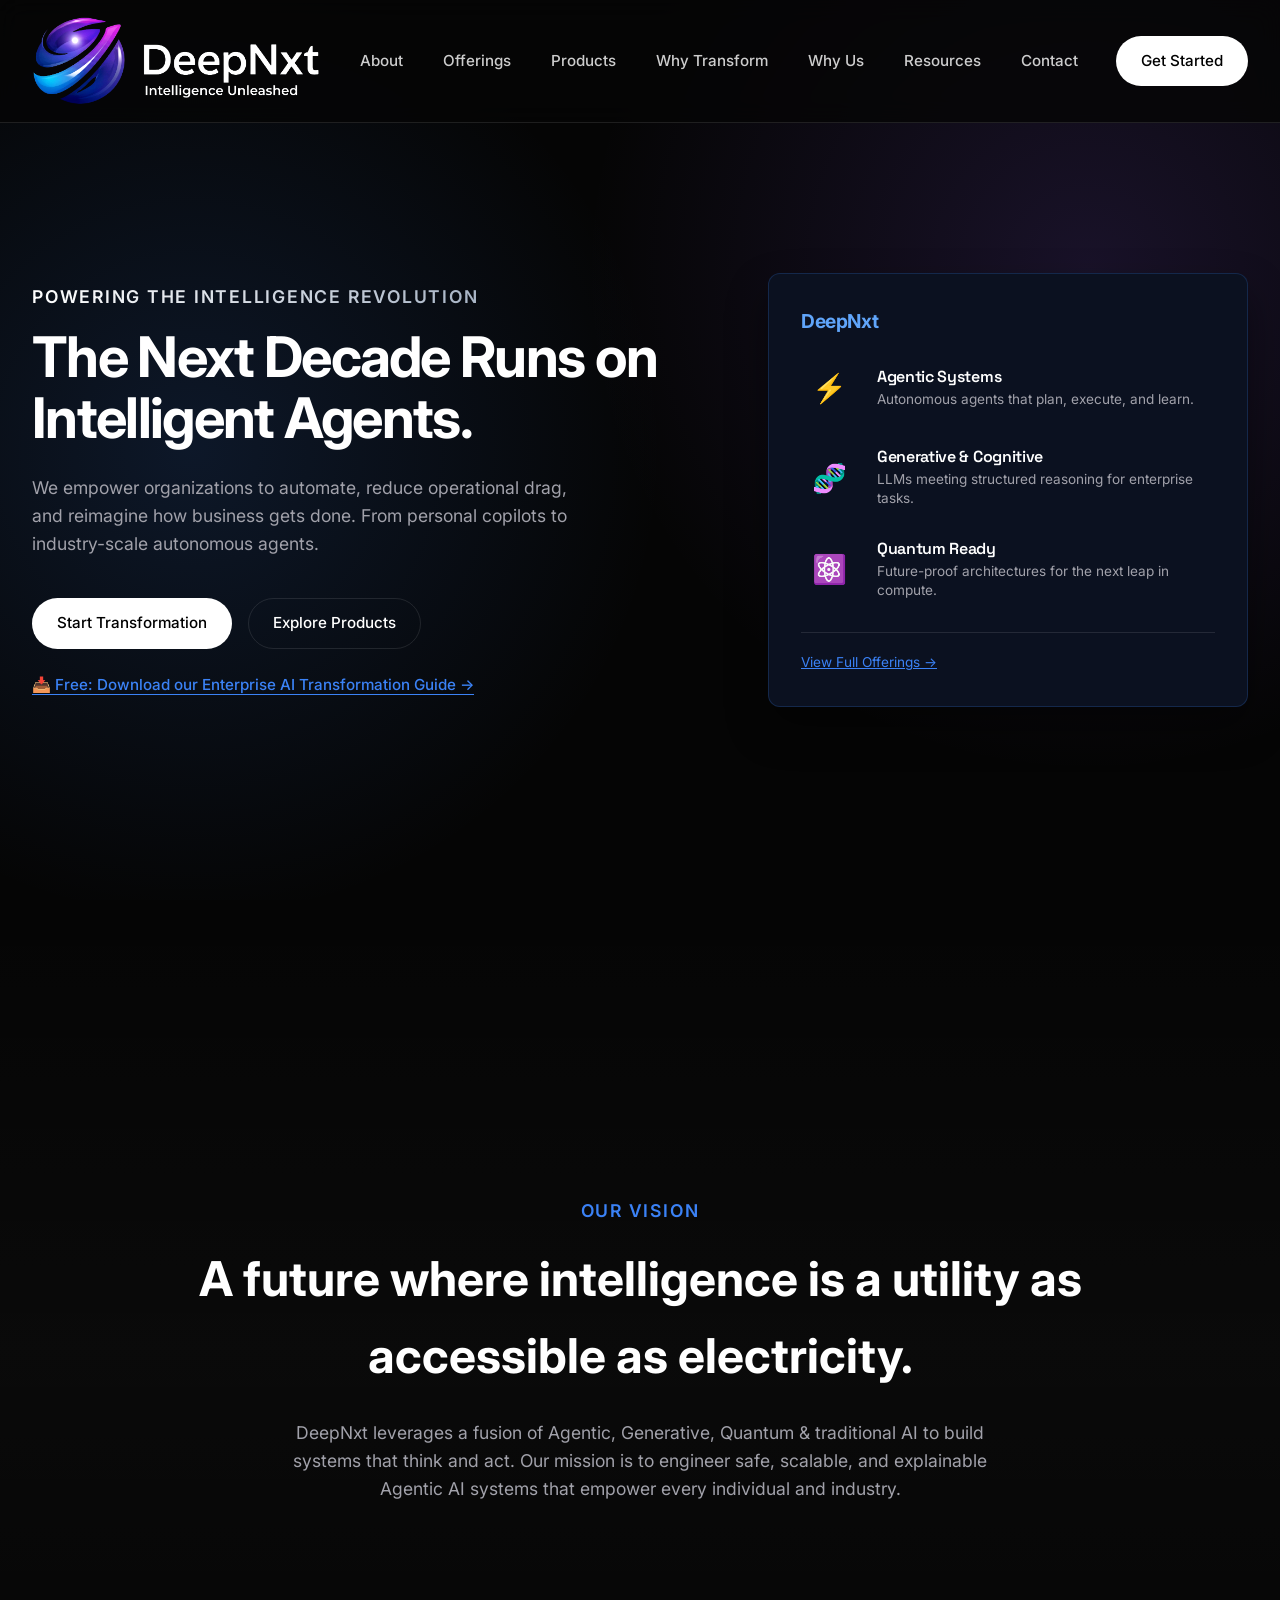
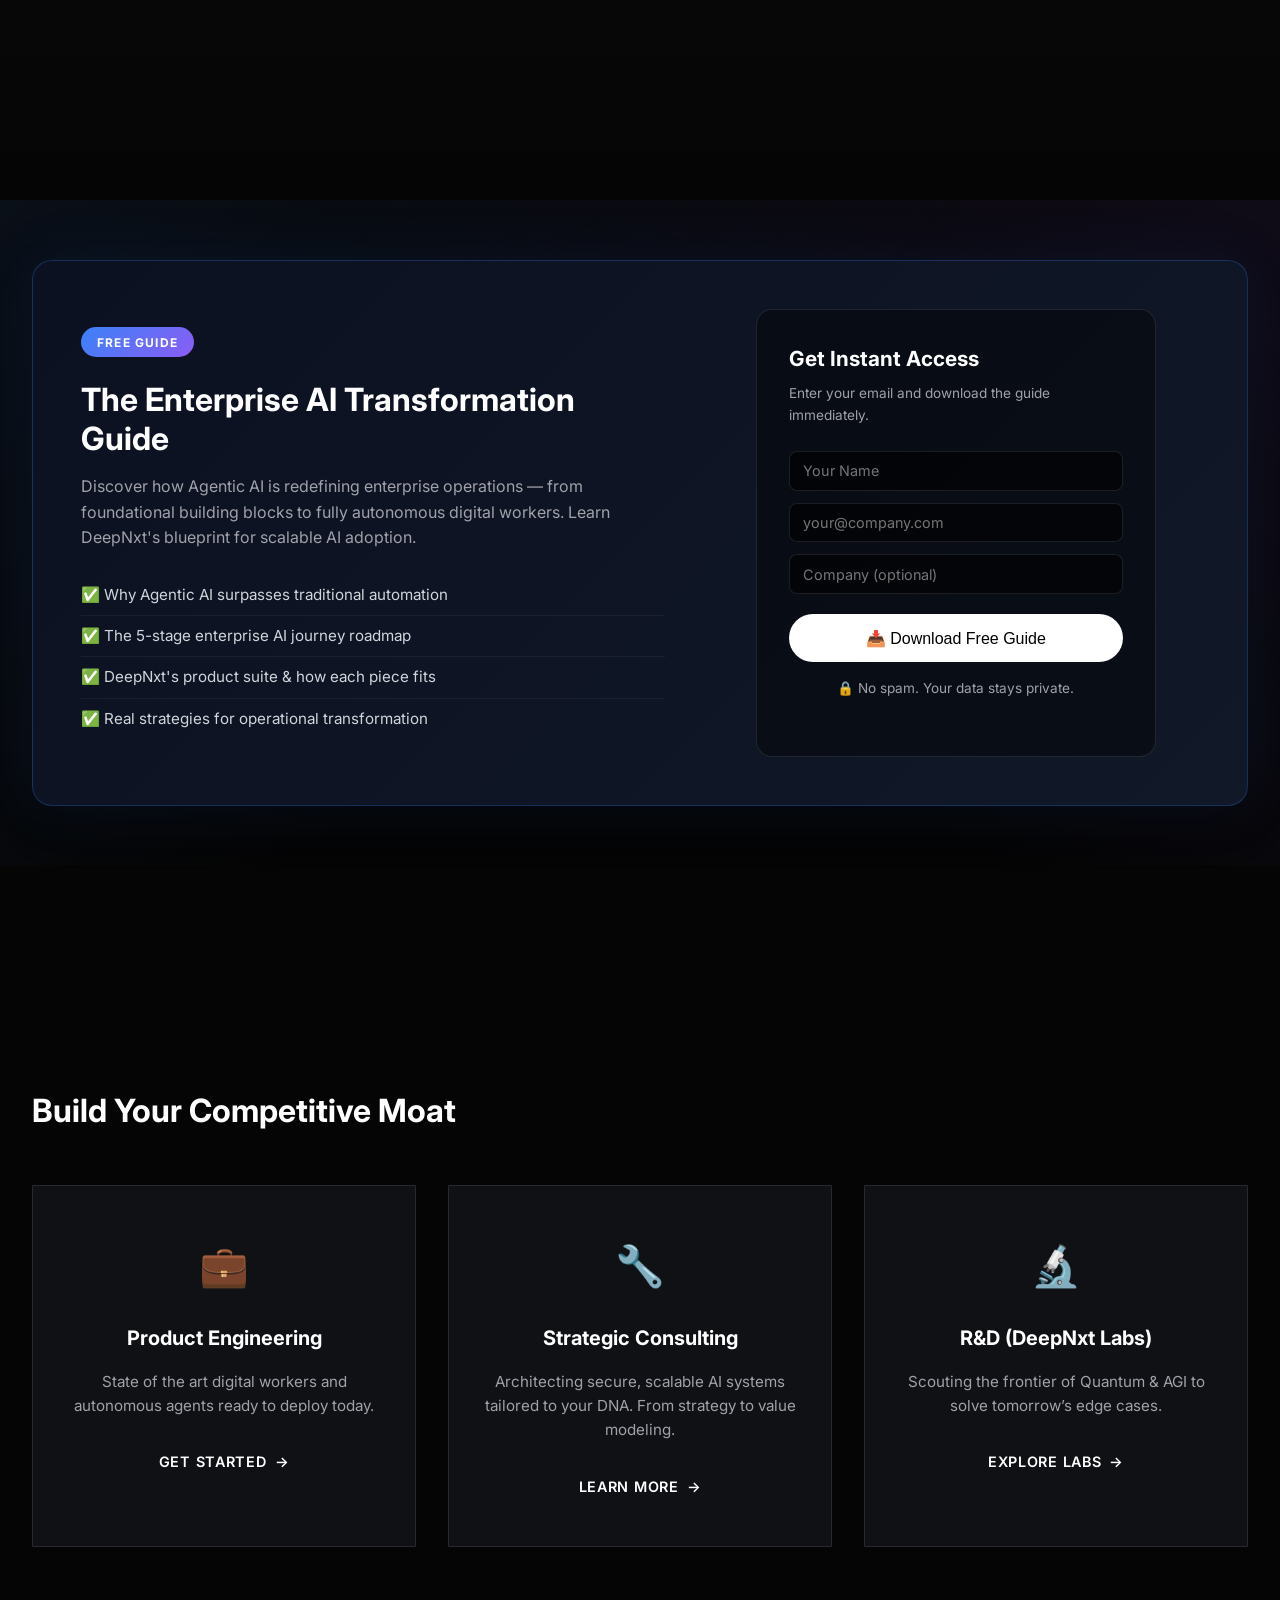
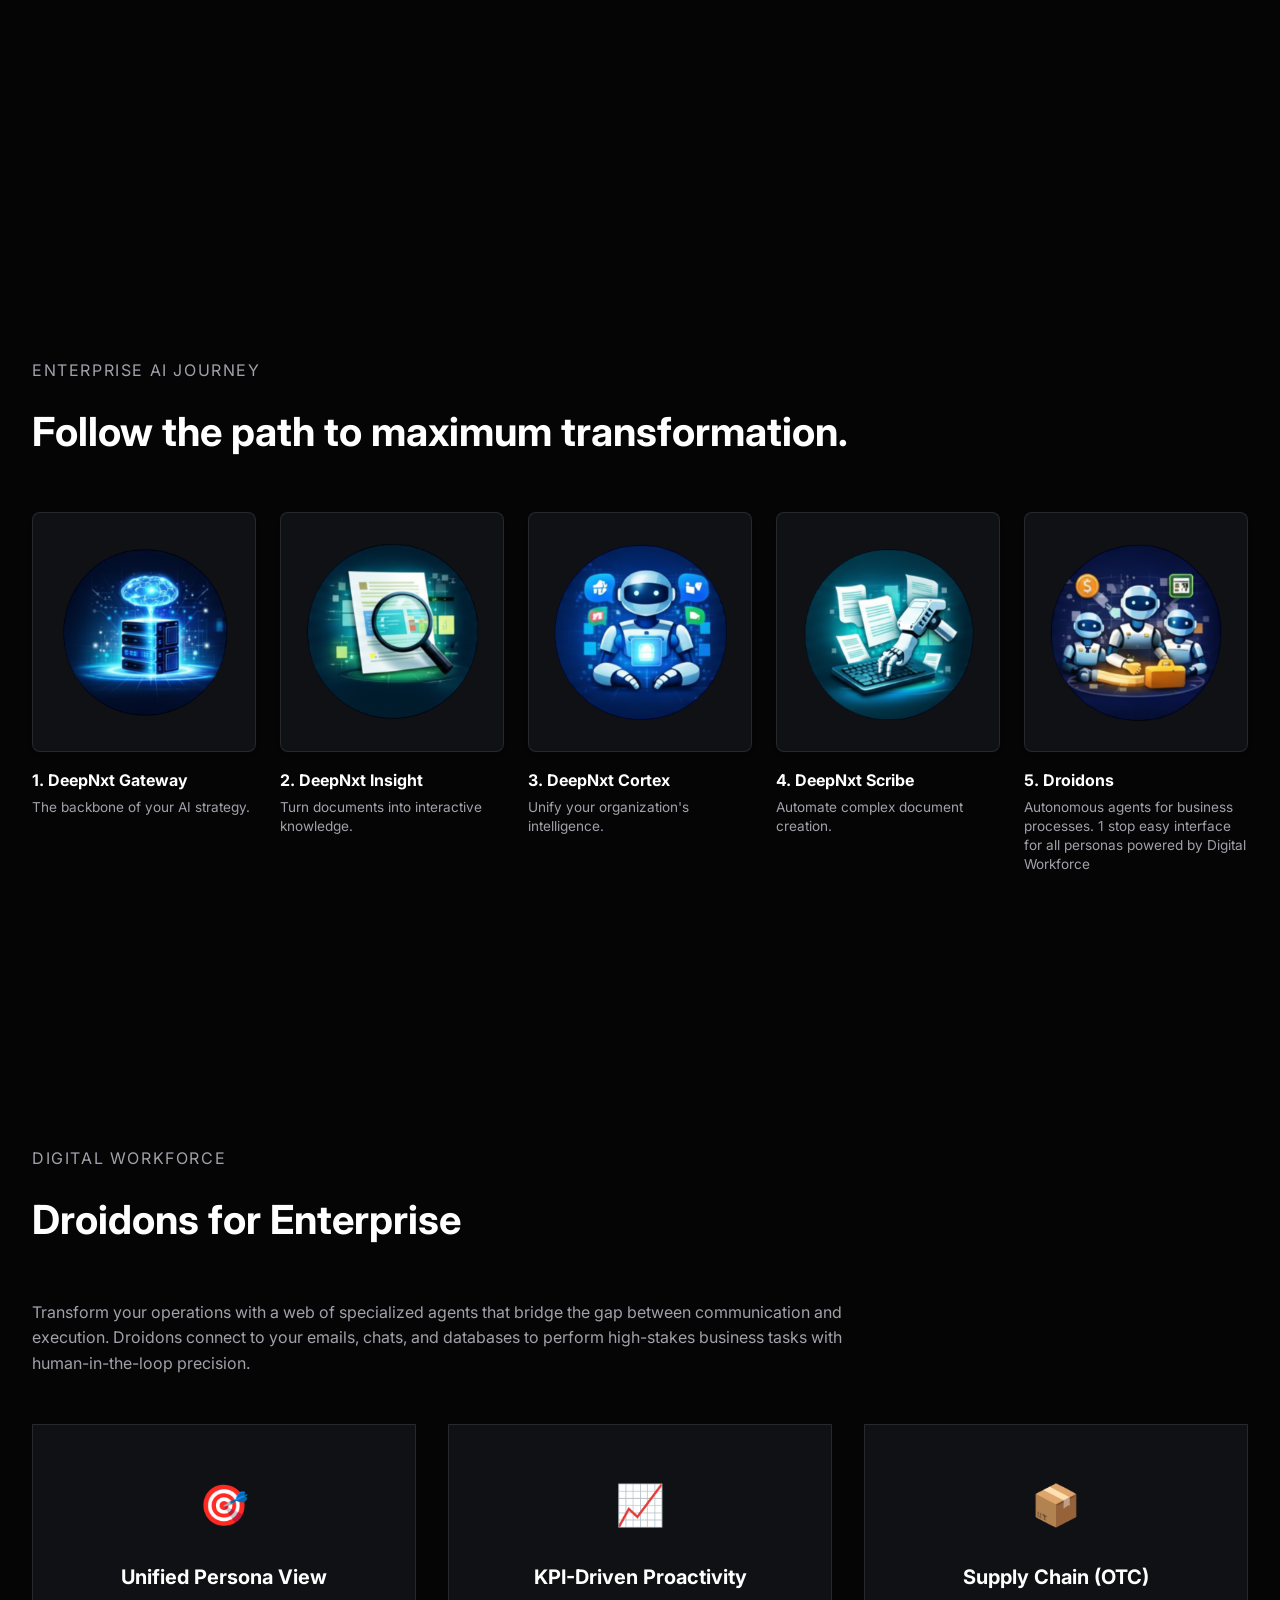
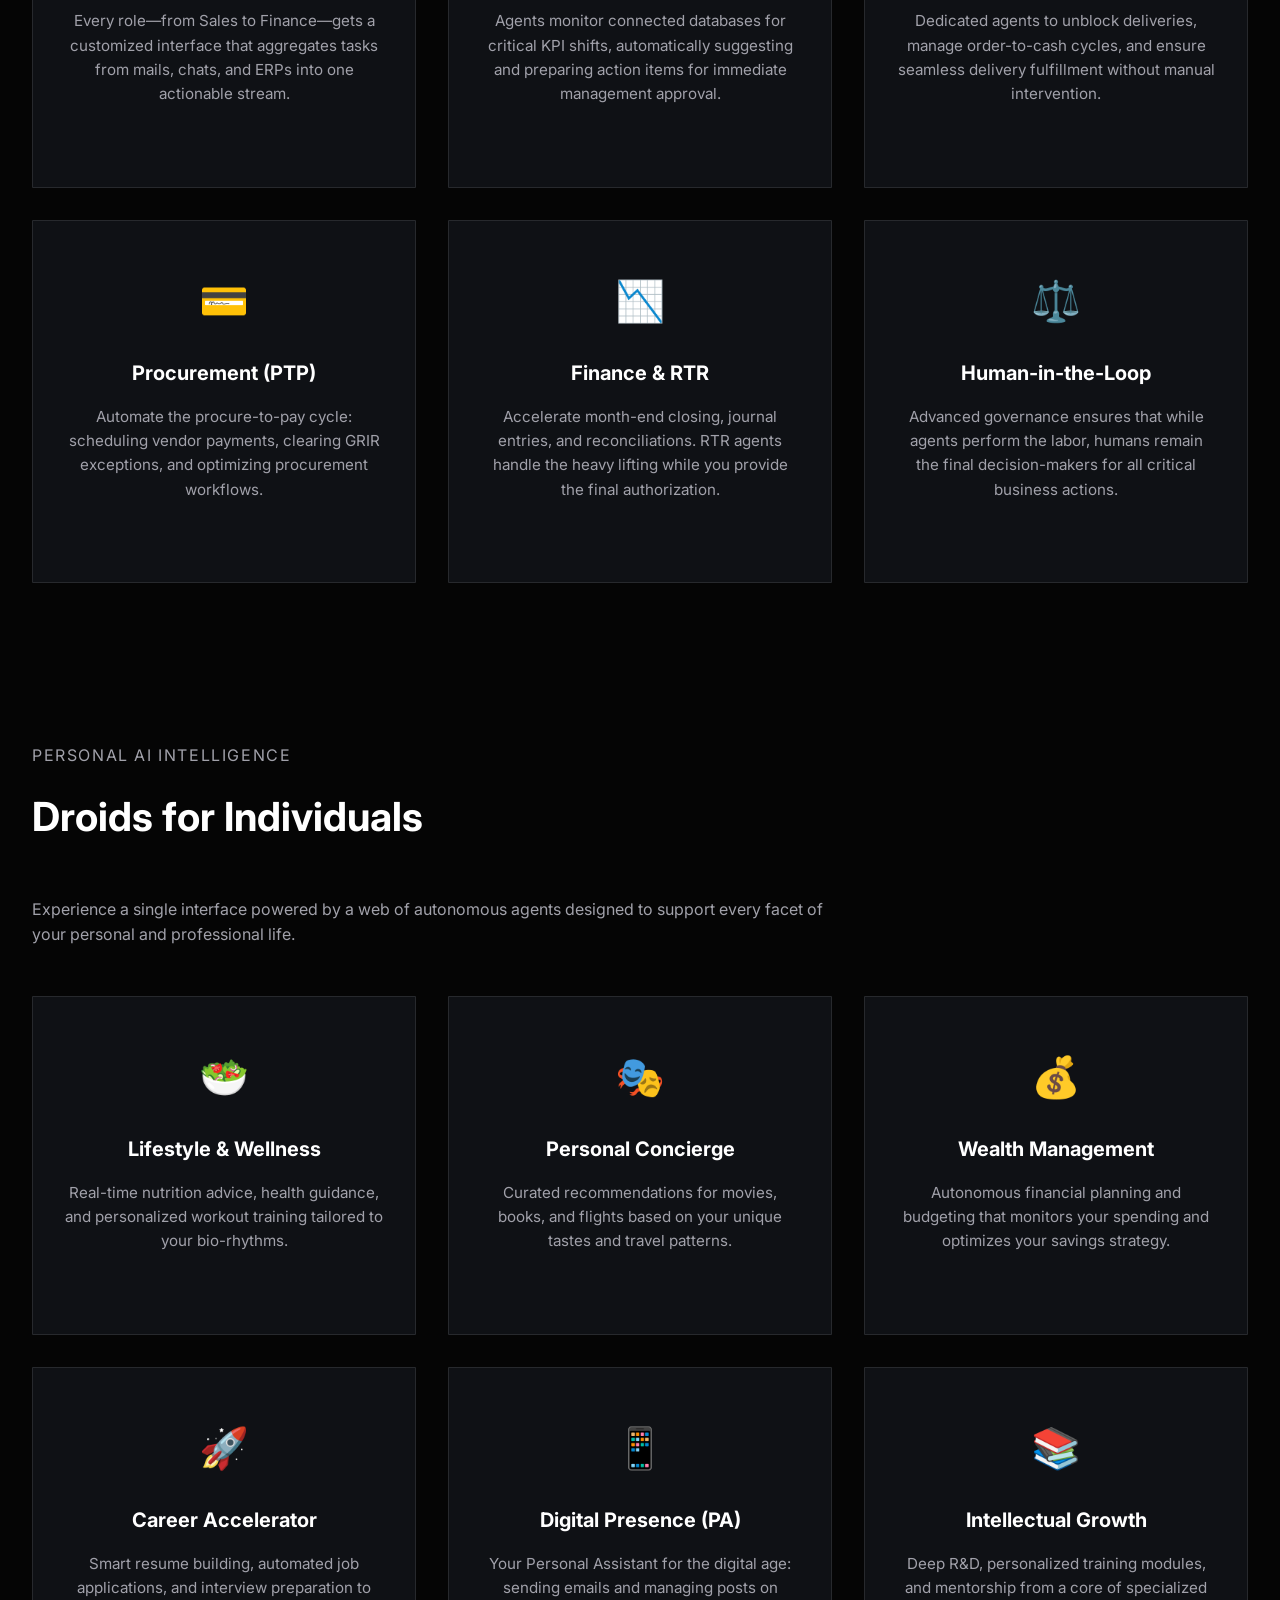
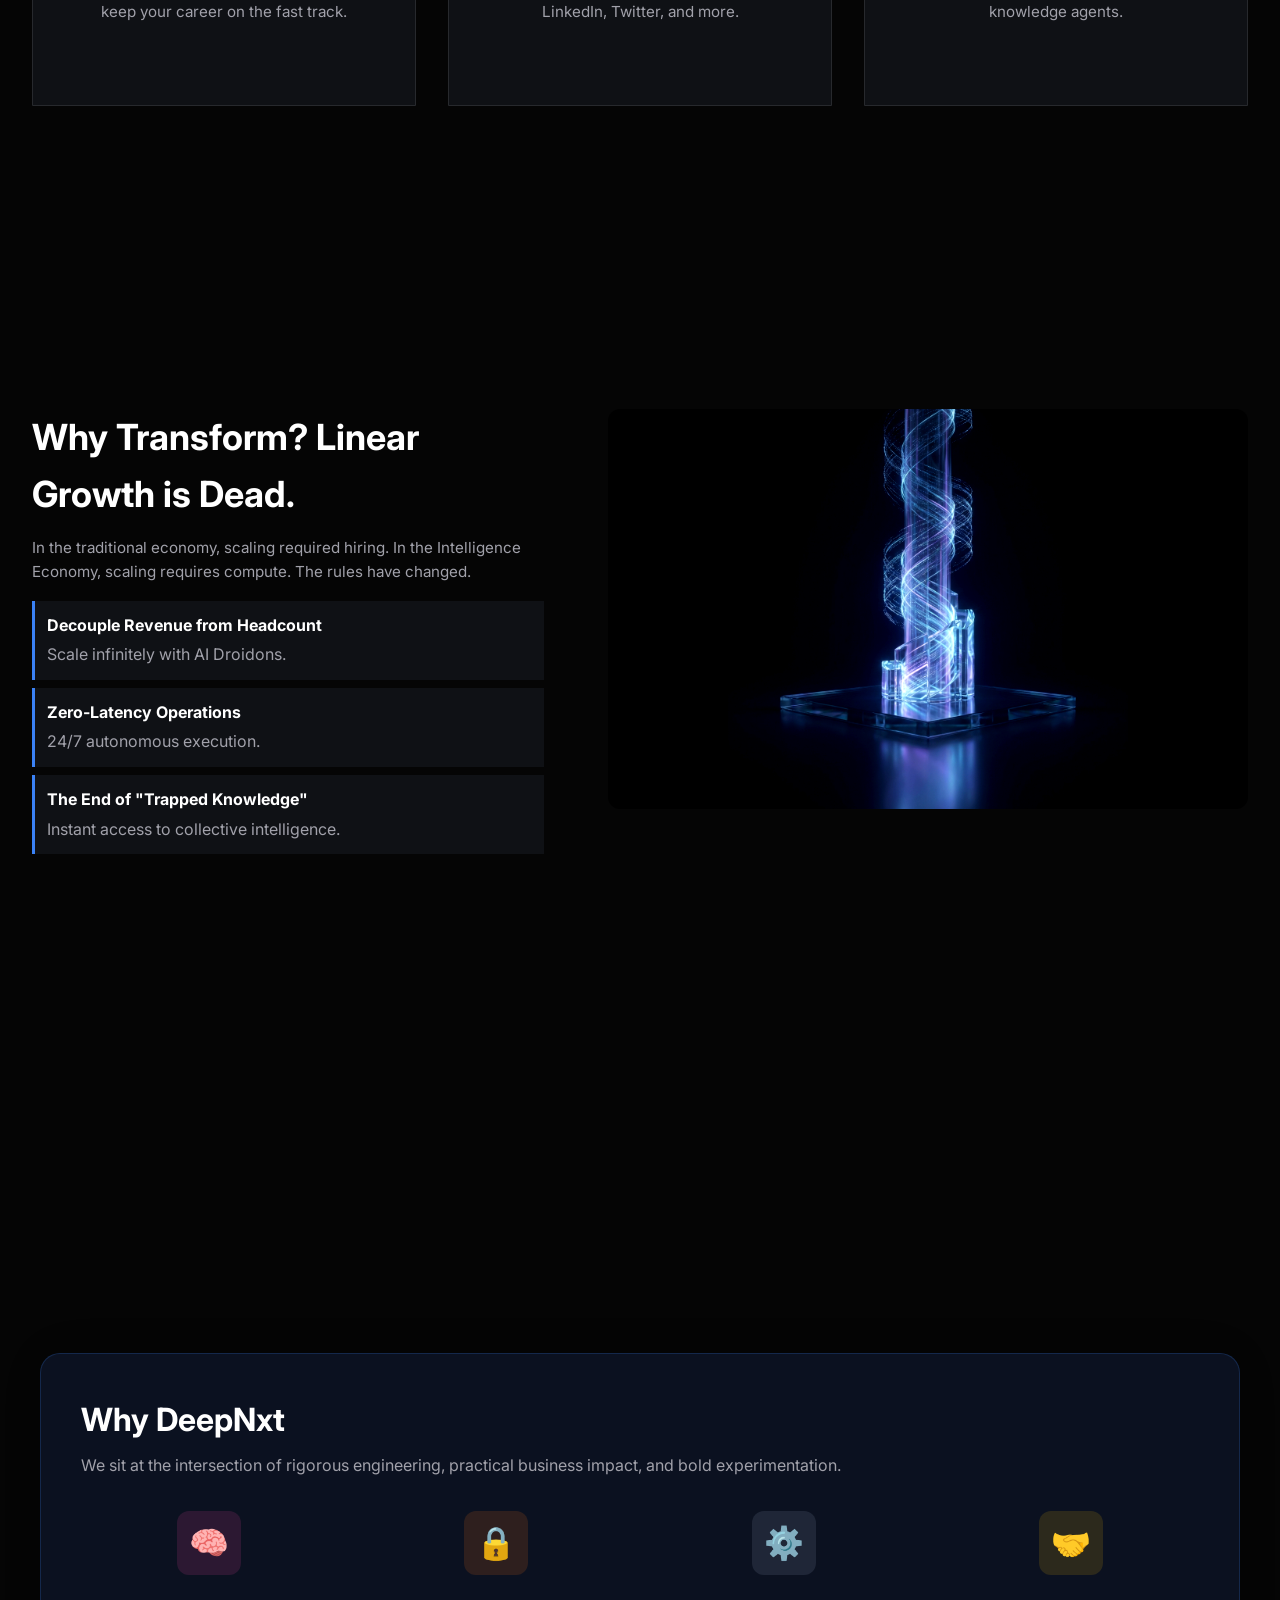
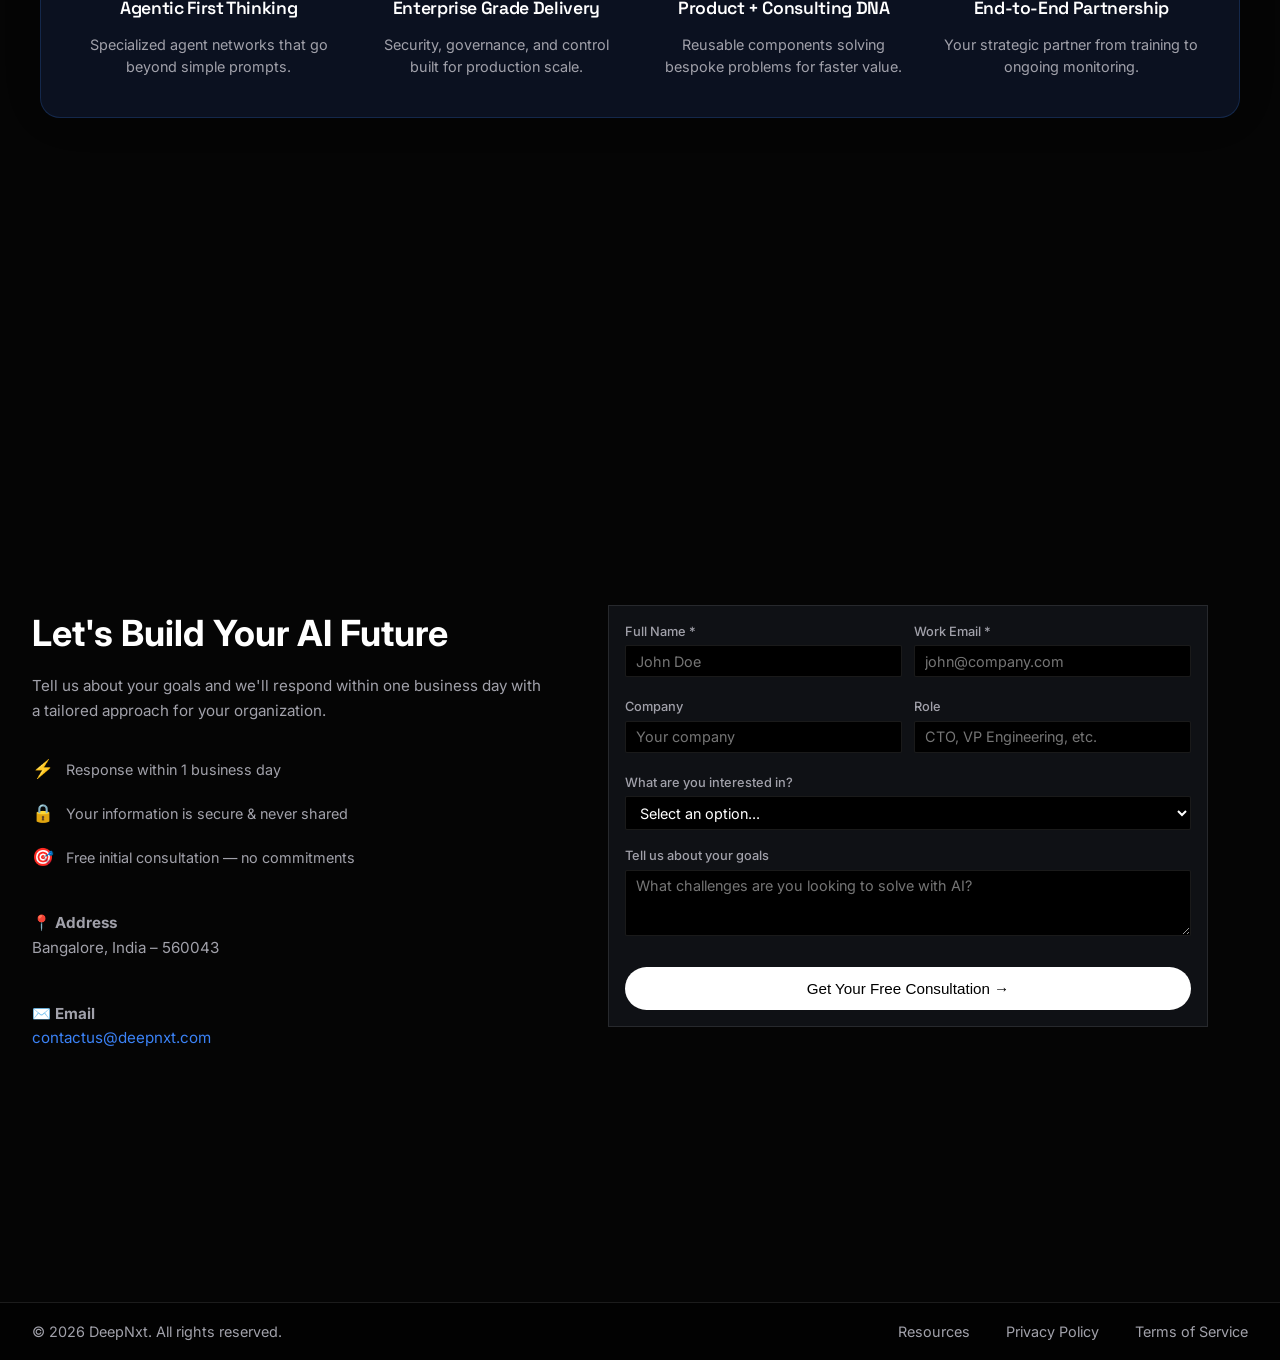
==== commit 8815fbdc: "Upgrade" ====
--- a/index.html
+++ b/index.html
@@ -4,31 +4,67 @@
 <head>
   <meta charset="UTF-8" />
   <meta name="viewport" content="width=device-width, initial-scale=1" />
-  <title>DeepNxt | Intelligence Unleashed</title>
   <title>DeepNxt | Agentic AI Consulting & Enterprise AI Products</title>
   <meta name="description"
-    content="DeepNxt provides expert Agentic AI consulting, AI transformation strategies, and autonomous AI products. We build enterprise-ready intelligent agents to automate complex workflows." />
-  <meta name="keywords"
-    content="Agentic AI Consulting, AI Transformation, Enterprise AI Products, Autonomous Agents, AI Strategy, Generative AI for Business" />
-
-  <meta property="og:title" content="DeepNxt | Powering the Intelligence Revolution" />
+    content="Transform your enterprise with DeepNxt's Agentic AI consulting. We build autonomous intelligent agents to automate complex workflows and drive exponential growth." />
+
+  <!-- Canonical URL -->
+  <link rel="canonical" href="https://deepnxt.com/" />
+
+  <!-- Open Graph / LinkedIn -->
+  <meta property="og:type" content="website" />
+  <meta property="og:title" content="DeepNxt | Agentic AI Consulting & Enterprise AI Products" />
   <meta property="og:description"
-    content="Specializing in Agentic AI Consulting and Products. Transform your enterprise with autonomous digital workers." />
+    content="Transform your enterprise with autonomous intelligent agents. From strategic AI consulting to production-ready digital workers." />
   <meta property="og:url" content="https://deepnxt.com" />
+  <meta property="og:image" content="https://deepnxt.com/images/deepnxt-title.png" />
+  <meta property="og:site_name" content="DeepNxt" />
+
+  <!-- Twitter Card -->
+  <meta name="twitter:card" content="summary_large_image" />
+  <meta name="twitter:title" content="DeepNxt | Agentic AI Consulting & Enterprise AI Products" />
+  <meta name="twitter:description"
+    content="Transform your enterprise with autonomous intelligent agents. From strategic AI consulting to production-ready digital workers." />
+  <meta name="twitter:image" content="https://deepnxt.com/images/deepnxt-title.png" />
+
   <link rel="icon" href="images/deepnxt-title.png" type="image/png" />
   <link rel="stylesheet" href="style.css" />
+
+  <!-- Google tag (gtag.js) -->
+  <script async src="https://www.googletagmanager.com/gtag/js?id=G-QWW537E5BV"></script>
+  <script>
+    window.dataLayer = window.dataLayer || [];
+    function gtag() { dataLayer.push(arguments); }
+    gtag('js', new Date());
+    gtag('config', 'G-QWW537E5BV');
+  </script>
+
+  <!-- Schema.org Organization Markup -->
+  <script type="application/ld+json">
+  {
+    "@context": "https://schema.org",
+    "@type": "Organization",
+    "name": "DeepNxt",
+    "url": "https://deepnxt.com",
+    "logo": "https://deepnxt.com/images/deepnxt-title.png",
+    "description": "Enterprise Agentic AI consulting and autonomous agent development.",
+    "contactPoint": {
+      "@type": "ContactPoint",
+      "email": "contactus@deepnxt.com",
+      "contactType": "sales"
+    },
+    "address": {
+      "@type": "PostalAddress",
+      "addressLocality": "Bangalore",
+      "addressCountry": "IN",
+      "postalCode": "560043"
+    },
+    "sameAs": [
+      "https://www.linkedin.com/company/YOUR-LINKEDIN-SLUG"
+    ]
+  }
+  </script>
 </head>
-
-
-<!-- Google tag (gtag.js) -->
-<script async src="https://www.googletagmanager.com/gtag/js?id=G-QWW537E5BV"></script>
-<script>
-  window.dataLayer = window.dataLayer || [];
-  function gtag() { dataLayer.push(arguments); }
-  gtag('js', new Date());
-
-  gtag('config', 'G-QWW537E5BV');
-</script>
 
 
 <body>
@@ -47,12 +83,9 @@
         <a href="#about">About</a>
         <a href="#offerings">Offerings</a>
         <a href="#journey">Products</a>
-        <!-- <a href="#enterprise-droids">Enterprise</a> -->
-        <!-- <a href="#personal">Personal</a> -->
         <a href="#transformation">Why Transform</a>
         <a href="#why-deepnxt">Why Us</a>
-
-
+        <a href="resources.html">Resources</a>
         <a href="#contact">Contact</a>
       </nav>
       <a href="#contact" class="btn btn-primary nav-cta-btn">Get Started</a>
@@ -73,10 +106,11 @@
             We empower organizations to automate, reduce operational drag, and reimagine how business gets done.
             From personal copilots to industry-scale autonomous agents.
           </p>
-          <div style="display:flex; gap:1rem;">
+          <div style="display:flex; gap:1rem; flex-wrap: wrap;">
             <a href="#contact" class="btn btn-primary">Start Transformation</a>
             <a href="#journey" class="btn btn-outline">Explore Products</a>
           </div>
+          <a href="#lead-magnet" class="hero-lead-magnet-link">📥 Free: Download our Enterprise AI Transformation Guide →</a>
         </div>
 
         <div class="hero-visual">
@@ -135,6 +169,48 @@
       </div>
     </section>
 
+    <!-- Lead Magnet Section -->
+    <section class="section lead-magnet-section" id="lead-magnet">
+      <div class="container">
+        <div class="lead-magnet-card">
+          <div class="lead-magnet-content">
+            <span class="lead-magnet-badge">FREE GUIDE</span>
+            <h2>The Enterprise AI Transformation Guide</h2>
+            <p>Discover how Agentic AI is redefining enterprise operations — from foundational building blocks to fully autonomous digital workers. Learn DeepNxt's blueprint for scalable AI adoption.</p>
+            <ul class="lead-magnet-features">
+              <li>✅ Why Agentic AI surpasses traditional automation</li>
+              <li>✅ The 5-stage enterprise AI journey roadmap</li>
+              <li>✅ DeepNxt's product suite & how each piece fits</li>
+              <li>✅ Real strategies for operational transformation</li>
+            </ul>
+          </div>
+          <div class="lead-magnet-form-wrapper">
+            <div class="lead-magnet-form-card">
+              <h3>Get Instant Access</h3>
+              <p>Enter your email and download the guide immediately.</p>
+              <form id="lead-magnet-form" onsubmit="return false;">
+                <input type="hidden" name="access_key" value="3ad2f3a3-959b-4fa6-a5d3-54bf2f5f31f1">
+                <input type="hidden" name="subject" value="Lead Magnet Download - AI Transformation Guide">
+                <div class="form-field">
+                  <input id="lm-name" name="name" type="text" placeholder="Your Name" required />
+                </div>
+                <div class="form-field">
+                  <input id="lm-email" name="email" type="email" placeholder="your@company.com" required />
+                </div>
+                <div class="form-field">
+                  <input id="lm-company" name="company" type="text" placeholder="Company (optional)" />
+                </div>
+                <button type="button" class="btn btn-primary lead-magnet-btn" onclick="handleLeadMagnet()">
+                  📥 Download Free Guide
+                </button>
+              </form>
+              <p class="lead-magnet-privacy">🔒 No spam. Your data stays private.</p>
+            </div>
+          </div>
+        </div>
+      </div>
+    </section>
+
     <!-- Services / Offerings (Icon Tiles) -->
     <section class="section" id="offerings">
       <div class="container">
@@ -382,9 +458,24 @@
         <div class="spacer"></div>
         <div class="split-section">
           <div class="split-content">
-            <h2>Contact DeepNxt</h2>
-            <p>Ready to explore how Agentic AI can transform your business? Share a bit about your context and we’ll get
-              back within one business day.</p>
+            <h2>Let's Build Your AI Future</h2>
+            <p>Tell us about your goals and we'll respond within one business day with a tailored approach for your organization.</p>
+            
+            <div class="contact-trust-signals">
+              <div class="trust-item">
+                <span>⚡</span>
+                <span>Response within 1 business day</span>
+              </div>
+              <div class="trust-item">
+                <span>🔒</span>
+                <span>Your information is secure & never shared</span>
+              </div>
+              <div class="trust-item">
+                <span>🎯</span>
+                <span>Free initial consultation — no commitments</span>
+              </div>
+            </div>
+
             <div style="margin-top: 2rem;">
               <p><strong>📍 Address</strong><br><span style="color:var(--text-secondary)">Bangalore, India –
                   560043</span></p>
@@ -403,66 +494,45 @@
 
               <div class="form-row">
                 <div class="form-field">
-                  <label for="name">Full Name</label>
-                  <input id="name" name="name" type="text" required />
-                </div>
-                <div class="form-field">
-                  <label for="email">Email</label>
-                  <input id="email" name="email" type="email" required />
+                  <label for="contact-name">Full Name *</label>
+                  <input id="contact-name" name="name" type="text" placeholder="John Doe" required />
+                </div>
+                <div class="form-field">
+                  <label for="contact-email">Work Email *</label>
+                  <input id="contact-email" name="email" type="email" placeholder="john@company.com" required />
                 </div>
               </div>
 
               <div class="form-row">
                 <div class="form-field">
-                  <label for="company">Company</label>
-                  <input id="company" name="company" type="text" />
-                </div>
-                <div class="form-field">
-                  <label for="role">Role</label>
-                  <input id="role" name="role" type="text" />
-                </div>
-              </div>
-
-              <div class="form-row">
-                <div class="form-field">
-                  <label for="industry">Industry</label>
-                  <select id="industry" name="industry">
-                    <option value="" selected disabled hidden>Select...</option>
-                    <option value="financial-services">Financial Services</option>
-                    <option value="healthcare">Healthcare & Pharma</option>
-                    <option value="manufacturing">Manufacturing</option>
-                    <option value="logistics">Logistics</option>
-                    <option value="technology">Technology / SaaS</option>
-                    <option value="retail">Retail</option>
-                    <option value="government">Government</option>
-                    <option value="other">Other</option>
-                  </select>
-                </div>
-                <div class="form-field">
-                  <label for="location">Location</label>
-                  <input id="location" name="location" type="text" />
-                </div>
+                  <label for="contact-company">Company</label>
+                  <input id="contact-company" name="company" type="text" placeholder="Your company" />
+                </div>
+                <div class="form-field">
+                  <label for="contact-role">Role</label>
+                  <input id="contact-role" name="role" type="text" placeholder="CTO, VP Engineering, etc." />
+                </div>
+              </div>
+
+              <div class="form-field" style="margin-bottom: 1rem;">
+                <label for="contact-interest">What are you interested in?</label>
+                <select id="contact-interest" name="interest">
+                  <option value="" selected disabled hidden>Select an option...</option>
+                  <option>AI Consulting & Strategy</option>
+                  <option>Enterprise AI Products</option>
+                  <option>Custom Agent Development</option>
+                  <option>Investment / Partnership</option>
+                  <option>Training & Workshops</option>
+                </select>
               </div>
 
               <div class="form-field" style="margin-bottom: 1.5rem;">
-                <label for="interest">Interested In</label>
-                <select id="interest" name="interest">
-                  <option value="" selected disabled hidden>Select...</option>
-                  <option>Products</option>
-                  <option>AI Consulting & Services</option>
-                  <option>Investment / Partnership</option>
-                  <option>Training</option>
-                </select>
-              </div>
-
-              <div class="form-field" style="margin-bottom: 1.5rem;">
-                <label for="message">Your Goals</label>
-                <textarea id="message" name="message" rows="4"></textarea>
+                <label for="contact-message">Tell us about your goals</label>
+                <textarea id="contact-message" name="message" rows="3" placeholder="What challenges are you looking to solve with AI?"></textarea>
               </div>
 
               <button type="button" class="btn btn-primary" id="form-submit-btn" style="width:100%"
-                onclick="sendMail()">Submit
-                Request</button>
+                onclick="sendMail()">Get Your Free Consultation →</button>
             </form>
           </div>
         </div>
@@ -477,116 +547,43 @@
         &copy; <span id="year">2026</span> DeepNxt. All rights reserved.
       </div>
       <div class="footer-links">
+        <a href="resources.html">Resources</a>
         <a href="#">Privacy Policy</a>
         <a href="#">Terms of Service</a>
       </div>
     </div>
   </footer>
+
+  <!-- Floating CTA Button -->
+  <a href="#contact" class="floating-cta" id="floating-cta">
+    <span>Get Started</span>
+    <span class="floating-cta-arrow">→</span>
+  </a>
+
+  <!-- Exit Intent Popup -->
+  <div class="exit-popup-overlay" id="exit-popup">
+    <div class="exit-popup-card">
+      <button class="exit-popup-close" id="exit-popup-close" aria-label="Close popup">&times;</button>
+      <span class="lead-magnet-badge">BEFORE YOU GO</span>
+      <h3>Download Our Free AI Transformation Guide</h3>
+      <p>Get the blueprint that enterprises use to build their Agentic AI strategy — from foundation to full autonomy.</p>
+      <form id="exit-popup-form" onsubmit="return false;">
+        <input type="hidden" name="access_key" value="3ad2f3a3-959b-4fa6-a5d3-54bf2f5f31f1">
+        <input type="hidden" name="subject" value="Exit Popup Lead - AI Guide Download">
+        <div class="form-field">
+          <input id="exit-email" name="email" type="email" placeholder="your@company.com" required />
+        </div>
+        <button type="button" class="btn btn-primary" style="width:100%" onclick="handleExitPopupSubmit()">📥 Download Free Guide</button>
+      </form>
+      <p class="lead-magnet-privacy">🔒 No spam. Unsubscribe anytime.</p>
+    </div>
+  </div>
 
   <div class="toast" id="toast">
     Thank you! We’ll be in touch shortly.
   </div>
 
-  <script>
-    // 1. Handle mobile navigation toggle
-    const navToggle = document.querySelector('.nav-toggle');
-    const nav = document.querySelector('.nav');
-
-    if (navToggle && nav) {
-      navToggle.addEventListener('click', () => {
-        nav.classList.toggle('nav-open');
-      });
-    }
-
-    // 2. Smooth scroll for same-page anchors
-    const links = document.querySelectorAll('a[href^="#"]');
-    links.forEach(link => {
-      link.addEventListener('click', evt => {
-        const href = link.getAttribute('href');
-        if (!href || href === '#') return;
-        const target = document.querySelector(href);
-        if (!target) return;
-        evt.preventDefault();
-        const top = target.getBoundingClientRect().top + window.scrollY - 80;
-        window.scrollTo({
-          top,
-          behavior: 'smooth'
-        });
-        // Close nav on mobile if open
-        if (nav && nav.classList.contains('nav-open')) {
-          nav.classList.remove('nav-open');
-        }
-      });
-    });
-
-    // 3. Automatically update Copyright Year
-    const yearSpan = document.getElementById('year');
-    if (yearSpan) {
-      yearSpan.textContent = new Date().getFullYear();
-    }
-
-    // 4. Contact Form Handling (Web3Forms)
-    function sendMail() {
-      const contactForm = document.getElementById('deepnxt-contact-form');
-      const submitButton = document.getElementById('form-submit-btn');
-
-      // 1. Basic Validation check
-      if (!contactForm.checkValidity()) {
-        contactForm.reportValidity();
-        return;
-      }
-
-      // 2. Visual feedback
-      const originalBtnText = submitButton.innerText;
-      submitButton.innerText = "Sending...";
-      submitButton.disabled = true;
-
-      // 3. Collect Data
-      const formData = new FormData(contactForm);
-      const object = Object.fromEntries(formData);
-      const json = JSON.stringify(object);
-
-      // 4. Send to Web3Forms
-      fetch('https://api.web3forms.com/submit', {
-        method: 'POST',
-        headers: {
-          'Content-Type': 'application/json',
-          'Accept': 'application/json'
-        },
-        body: json
-      })
-        .then(async (response) => {
-          let result = await response.json();
-          if (response.status == 200) {
-            showFormToast(true);
-            contactForm.reset();
-          } else {
-            alert(result.message || "Submission failed");
-          }
-        })
-        .catch(error => {
-          console.error(error);
-          alert("Network error. Please check your connection.");
-        })
-        .finally(() => {
-          // Reset Button State
-          submitButton.innerText = originalBtnText;
-          submitButton.disabled = false;
-        });
-    }
-
-    // Helper: Toast Notification
-    function showFormToast(isSuccess) {
-      const toast = document.getElementById('toast');
-      if (!toast) return;
-
-      // Optional: Change text based on success/fail
-      toast.innerText = isSuccess ? "Message sent! We'll be in touch shortly." : "Error sending message.";
-
-      toast.classList.add('show');
-      setTimeout(() => toast.classList.remove('show'), 3000);
-    }
-  </script>
+  <script src="script.js"></script>
 </body>
 
-</html>
+</html>
--- a/style.css
+++ b/style.css
@@ -1036,4 +1036,623 @@
     background: var(--accent-primary) !important;
     height: 2px !important;
   }
+}
+
+/* ========================================
+   NEW: Hero Lead Magnet Link
+   ======================================== */
+.hero-lead-magnet-link {
+  display: inline-block;
+  margin-top: 1.5rem;
+  font-size: 0.95rem;
+  color: var(--accent-primary);
+  font-weight: 500;
+  text-decoration: underline;
+  text-underline-offset: 4px;
+  transition: var(--transition);
+}
+
+.hero-lead-magnet-link:hover {
+  color: #60a5fa;
+  text-underline-offset: 6px;
+}
+
+/* ========================================
+   NEW: Lead Magnet Section
+   ======================================== */
+.lead-magnet-section {
+  min-height: auto !important;
+  padding: 60px 0;
+  background:
+    linear-gradient(135deg, rgba(59, 130, 246, 0.08) 0%, transparent 50%),
+    linear-gradient(225deg, rgba(139, 92, 246, 0.08) 0%, transparent 50%);
+}
+
+.lead-magnet-card {
+  display: grid;
+  grid-template-columns: 1.2fr 1fr;
+  gap: 3rem;
+  align-items: center;
+  background: linear-gradient(135deg, #0b1120 0%, #111827 100%);
+  border: 1px solid rgba(59, 130, 246, 0.25);
+  border-radius: 20px;
+  padding: 3rem;
+  box-shadow:
+    0 0 60px rgba(59, 130, 246, 0.1),
+    0 20px 40px rgba(0, 0, 0, 0.3);
+  opacity: 0;
+  transform: translateY(30px);
+  transition: opacity 0.6s ease, transform 0.6s ease;
+}
+
+.lead-magnet-card.animate-in {
+  opacity: 1;
+  transform: translateY(0);
+}
+
+.lead-magnet-badge {
+  display: inline-block;
+  background: linear-gradient(135deg, #3b82f6, #8b5cf6);
+  color: #fff;
+  font-size: 0.75rem;
+  font-weight: 700;
+  letter-spacing: 0.1em;
+  padding: 0.35rem 1rem;
+  border-radius: 50px;
+  margin-bottom: 1.5rem;
+}
+
+.lead-magnet-content h2 {
+  font-size: 2rem;
+  margin-bottom: 1rem;
+  line-height: 1.2;
+}
+
+.lead-magnet-content > p {
+  font-size: 1rem;
+  color: var(--text-secondary);
+  margin-bottom: 1.5rem;
+  line-height: 1.6;
+}
+
+.lead-magnet-features {
+  list-style: none;
+  padding: 0;
+  margin: 0;
+}
+
+.lead-magnet-features li {
+  font-size: 0.95rem;
+  color: #d1d5db;
+  padding: 0.5rem 0;
+  border-bottom: 1px solid rgba(255, 255, 255, 0.05);
+}
+
+.lead-magnet-features li:last-child {
+  border-bottom: none;
+}
+
+.lead-magnet-form-wrapper {
+  display: flex;
+  justify-content: center;
+}
+
+.lead-magnet-form-card {
+  background: rgba(0, 0, 0, 0.4);
+  border: 1px solid var(--glass-border);
+  border-radius: 16px;
+  padding: 2rem;
+  width: 100%;
+  max-width: 400px;
+}
+
+.lead-magnet-form-card h3 {
+  font-size: 1.3rem;
+  margin-bottom: 0.5rem;
+}
+
+.lead-magnet-form-card > p {
+  font-size: 0.85rem;
+  color: var(--text-secondary);
+  margin-bottom: 1.5rem;
+}
+
+.lead-magnet-form-card .form-field {
+  margin-bottom: 0.75rem;
+}
+
+.lead-magnet-form-card input {
+  width: 100%;
+  padding: 0.65rem 0.85rem;
+  background: rgba(0, 0, 0, 0.6);
+  border: 1px solid var(--glass-border);
+  color: #fff;
+  font-family: inherit;
+  font-size: 0.9rem;
+  border-radius: 8px;
+  transition: var(--transition);
+}
+
+.lead-magnet-form-card input:focus {
+  border-color: var(--accent-primary);
+  outline: none;
+  box-shadow: 0 0 0 3px rgba(59, 130, 246, 0.15);
+}
+
+.lead-magnet-btn {
+  width: 100%;
+  margin-top: 0.5rem;
+  font-size: 1rem !important;
+  padding: 0.85rem 1.5rem !important;
+}
+
+.lead-magnet-privacy {
+  font-size: 0.75rem;
+  color: var(--text-secondary);
+  text-align: center;
+  margin-top: 1rem;
+  margin-bottom: 0;
+}
+
+@media (max-width: 992px) {
+  .lead-magnet-card {
+    grid-template-columns: 1fr;
+    padding: 2rem;
+  }
+
+  .lead-magnet-content h2 {
+    font-size: 1.5rem;
+  }
+
+  .lead-magnet-form-card {
+    max-width: 100%;
+  }
+}
+
+/* ========================================
+   NEW: Contact Trust Signals
+   ======================================== */
+.contact-trust-signals {
+  margin-top: 1.5rem;
+  margin-bottom: 1rem;
+}
+
+.trust-item {
+  display: flex;
+  align-items: center;
+  gap: 0.75rem;
+  padding: 0.5rem 0;
+  font-size: 0.9rem;
+  color: var(--text-secondary);
+}
+
+.trust-item span:first-child {
+  font-size: 1.1rem;
+}
+
+/* ========================================
+   NEW: Floating CTA Button
+   ======================================== */
+.floating-cta {
+  position: fixed;
+  bottom: 2rem;
+  right: 2rem;
+  display: flex;
+  align-items: center;
+  gap: 0.5rem;
+  background: linear-gradient(135deg, #3b82f6, #6366f1);
+  color: #fff;
+  padding: 0.85rem 1.5rem;
+  border-radius: 50px;
+  font-weight: 600;
+  font-size: 0.95rem;
+  box-shadow:
+    0 4px 20px rgba(59, 130, 246, 0.4),
+    0 8px 32px rgba(0, 0, 0, 0.3);
+  z-index: 900;
+  text-decoration: none;
+  opacity: 0;
+  transform: translateY(20px);
+  pointer-events: none;
+  transition: all 0.4s cubic-bezier(0.16, 1, 0.3, 1);
+}
+
+.floating-cta.visible {
+  opacity: 1;
+  transform: translateY(0);
+  pointer-events: all;
+}
+
+.floating-cta:hover {
+  transform: translateY(-3px) scale(1.03);
+  box-shadow:
+    0 6px 28px rgba(59, 130, 246, 0.5),
+    0 12px 40px rgba(0, 0, 0, 0.4);
+}
+
+.floating-cta-arrow {
+  transition: transform 0.3s ease;
+}
+
+.floating-cta:hover .floating-cta-arrow {
+  transform: translateX(4px);
+}
+
+/* Pulse animation for attention */
+@keyframes float-pulse {
+  0%, 100% { box-shadow: 0 4px 20px rgba(59, 130, 246, 0.4); }
+  50% { box-shadow: 0 4px 30px rgba(59, 130, 246, 0.6); }
+}
+
+.floating-cta.visible {
+  animation: float-pulse 3s ease-in-out infinite;
+}
+
+.floating-cta.visible:hover {
+  animation: none;
+}
+
+/* ========================================
+   NEW: Exit Intent Popup
+   ======================================== */
+.exit-popup-overlay {
+  position: fixed;
+  top: 0;
+  left: 0;
+  width: 100%;
+  height: 100%;
+  background: rgba(0, 0, 0, 0.7);
+  backdrop-filter: blur(8px);
+  z-index: 10000;
+  display: flex;
+  align-items: center;
+  justify-content: center;
+  opacity: 0;
+  visibility: hidden;
+  transition: all 0.3s ease;
+}
+
+.exit-popup-overlay.visible {
+  opacity: 1;
+  visibility: visible;
+}
+
+.exit-popup-card {
+  background: linear-gradient(135deg, #0b1120, #111827);
+  border: 1px solid rgba(59, 130, 246, 0.3);
+  border-radius: 20px;
+  padding: 2.5rem;
+  max-width: 460px;
+  width: 90%;
+  position: relative;
+  box-shadow:
+    0 0 80px rgba(59, 130, 246, 0.15),
+    0 20px 60px rgba(0, 0, 0, 0.5);
+  transform: translateY(20px) scale(0.95);
+  transition: transform 0.4s cubic-bezier(0.16, 1, 0.3, 1);
+  text-align: center;
+}
+
+.exit-popup-overlay.visible .exit-popup-card {
+  transform: translateY(0) scale(1);
+}
+
+.exit-popup-close {
+  position: absolute;
+  top: 1rem;
+  right: 1rem;
+  background: transparent;
+  border: 1px solid var(--glass-border);
+  color: var(--text-secondary);
+  width: 36px;
+  height: 36px;
+  border-radius: 50%;
+  font-size: 1.3rem;
+  cursor: pointer;
+  display: flex;
+  align-items: center;
+  justify-content: center;
+  transition: var(--transition);
+}
+
+.exit-popup-close:hover {
+  color: #fff;
+  background: rgba(255, 255, 255, 0.1);
+}
+
+.exit-popup-card h3 {
+  font-size: 1.5rem;
+  margin-bottom: 0.75rem;
+  margin-top: 0.5rem;
+}
+
+.exit-popup-card > p {
+  font-size: 0.9rem;
+  color: var(--text-secondary);
+  margin-bottom: 1.5rem;
+  line-height: 1.5;
+}
+
+.exit-popup-card .form-field {
+  margin-bottom: 1rem;
+}
+
+.exit-popup-card input {
+  width: 100%;
+  padding: 0.75rem 1rem;
+  background: rgba(0, 0, 0, 0.5);
+  border: 1px solid var(--glass-border);
+  color: #fff;
+  font-family: inherit;
+  font-size: 0.95rem;
+  border-radius: 8px;
+  text-align: center;
+  transition: var(--transition);
+}
+
+.exit-popup-card input:focus {
+  border-color: var(--accent-primary);
+  outline: none;
+  box-shadow: 0 0 0 3px rgba(59, 130, 246, 0.15);
+}
+
+/* ========================================
+   NEW: Scroll Animations
+   ======================================== */
+.tile,
+.media-card,
+.why-item,
+.comparison-box {
+  opacity: 0;
+  transform: translateY(20px);
+  transition: opacity 0.5s ease, transform 0.5s ease;
+}
+
+.tile.animate-in,
+.media-card.animate-in,
+.why-item.animate-in,
+.comparison-box.animate-in {
+  opacity: 1;
+  transform: translateY(0);
+}
+
+/* Stagger animation delays for grid items */
+.icon-tiles .tile:nth-child(2),
+.media-grid .media-card:nth-child(2),
+.why-grid .why-item:nth-child(2) {
+  transition-delay: 0.1s;
+}
+
+.icon-tiles .tile:nth-child(3),
+.media-grid .media-card:nth-child(3),
+.why-grid .why-item:nth-child(3) {
+  transition-delay: 0.2s;
+}
+
+.media-grid .media-card:nth-child(4),
+.why-grid .why-item:nth-child(4) {
+  transition-delay: 0.3s;
+}
+
+.media-grid .media-card:nth-child(5) {
+  transition-delay: 0.4s;
+}
+
+/* ========================================
+   NEW: Resources Page Styles
+   ======================================== */
+.resources-hero {
+  padding: 140px 0 60px;
+  text-align: center;
+  background:
+    radial-gradient(circle at 30% 50%, rgba(59, 130, 246, 0.1) 0%, transparent 40%),
+    radial-gradient(circle at 70% 30%, rgba(139, 92, 246, 0.1) 0%, transparent 40%);
+}
+
+.resources-hero h1 {
+  font-size: 3rem;
+  margin-bottom: 1rem;
+}
+
+.resources-hero p {
+  font-size: 1.1rem;
+  color: var(--text-secondary);
+  max-width: 600px;
+  margin: 0 auto;
+}
+
+.blog-grid {
+  display: grid;
+  grid-template-columns: repeat(auto-fill, minmax(350px, 1fr));
+  gap: 2rem;
+  padding: 60px 0;
+}
+
+.blog-card {
+  background: var(--bg-secondary);
+  border: 1px solid var(--glass-border);
+  border-radius: 16px;
+  overflow: hidden;
+  transition: var(--transition);
+  cursor: pointer;
+}
+
+.blog-card:hover {
+  border-color: rgba(59, 130, 246, 0.3);
+  transform: translateY(-5px);
+  box-shadow: 0 20px 40px rgba(0, 0, 0, 0.3);
+}
+
+.blog-card-image {
+  width: 100%;
+  height: 200px;
+  object-fit: cover;
+  border-bottom: 1px solid var(--glass-border);
+}
+
+.blog-card-content {
+  padding: 1.5rem;
+}
+
+.blog-card-tag {
+  display: inline-block;
+  background: rgba(59, 130, 246, 0.15);
+  color: var(--accent-primary);
+  font-size: 0.75rem;
+  font-weight: 600;
+  letter-spacing: 0.05em;
+  padding: 0.25rem 0.75rem;
+  border-radius: 50px;
+  margin-bottom: 1rem;
+}
+
+.blog-card-content h3 {
+  font-size: 1.2rem;
+  margin-bottom: 0.75rem;
+  line-height: 1.3;
+}
+
+.blog-card-content p {
+  font-size: 0.9rem;
+  color: var(--text-secondary);
+  line-height: 1.5;
+  margin-bottom: 1rem;
+}
+
+.blog-card-meta {
+  font-size: 0.8rem;
+  color: var(--text-secondary);
+  opacity: 0.7;
+}
+
+/* Article Page Styles */
+.article-page {
+  padding: 140px 0 60px;
+}
+
+.article-page .container {
+  max-width: 800px;
+}
+
+.article-back-link {
+  display: inline-flex;
+  align-items: center;
+  gap: 0.5rem;
+  color: var(--accent-primary);
+  font-size: 0.9rem;
+  margin-bottom: 2rem;
+  text-decoration: none;
+}
+
+.article-back-link:hover {
+  text-decoration: underline;
+}
+
+.article-header {
+  margin-bottom: 3rem;
+}
+
+.article-header h1 {
+  font-size: 2.5rem;
+  line-height: 1.2;
+  margin-bottom: 1rem;
+}
+
+.article-header .blog-card-tag {
+  margin-bottom: 1.5rem;
+}
+
+.article-meta {
+  font-size: 0.85rem;
+  color: var(--text-secondary);
+}
+
+.article-body {
+  font-size: 1.05rem;
+  line-height: 1.8;
+  color: #d1d5db;
+}
+
+.article-body h2 {
+  font-size: 1.8rem;
+  margin-top: 2.5rem;
+  margin-bottom: 1rem;
+  color: #fff;
+}
+
+.article-body h3 {
+  font-size: 1.3rem;
+  margin-top: 2rem;
+  margin-bottom: 0.75rem;
+  color: #fff;
+}
+
+.article-body p {
+  margin-bottom: 1.5rem;
+}
+
+.article-body ul,
+.article-body ol {
+  margin-bottom: 1.5rem;
+  padding-left: 1.5rem;
+}
+
+.article-body li {
+  margin-bottom: 0.5rem;
+  list-style: disc;
+}
+
+.article-body ol li {
+  list-style: decimal;
+}
+
+.article-body strong {
+  color: #fff;
+}
+
+.article-body blockquote {
+  border-left: 3px solid var(--accent-primary);
+  padding: 1rem 1.5rem;
+  margin: 2rem 0;
+  background: rgba(59, 130, 246, 0.05);
+  border-radius: 0 8px 8px 0;
+  font-style: italic;
+  color: var(--text-secondary);
+}
+
+.article-cta-box {
+  background: linear-gradient(135deg, #0b1120, #111827);
+  border: 1px solid rgba(59, 130, 246, 0.25);
+  border-radius: 16px;
+  padding: 2.5rem;
+  text-align: center;
+  margin-top: 3rem;
+}
+
+.article-cta-box h3 {
+  font-size: 1.5rem;
+  margin-bottom: 0.75rem;
+}
+
+.article-cta-box p {
+  color: var(--text-secondary);
+  margin-bottom: 1.5rem;
+}
+
+@media (max-width: 992px) {
+  .resources-hero h1 {
+    font-size: 2rem;
+  }
+
+  .blog-grid {
+    grid-template-columns: 1fr;
+  }
+
+  .article-header h1 {
+    font-size: 1.8rem;
+  }
+
+  .article-body {
+    font-size: 1rem;
+  }
 }
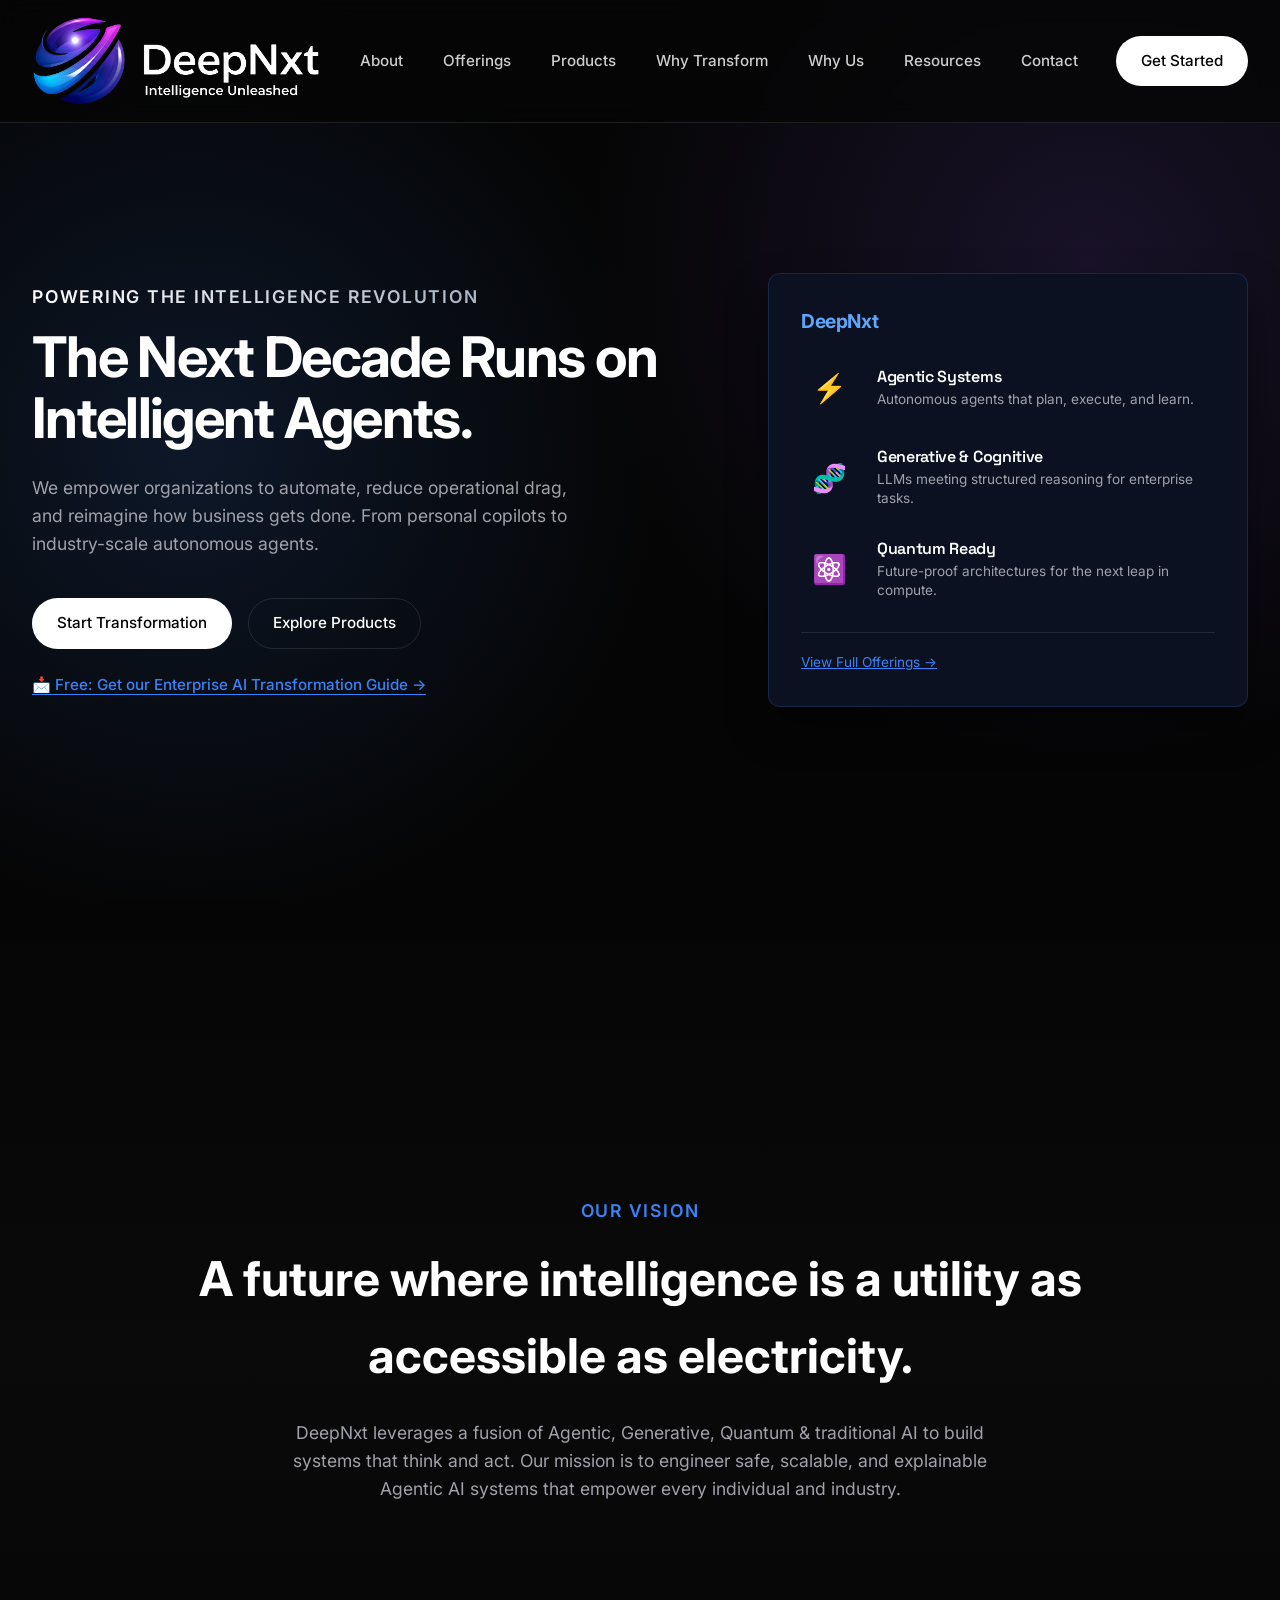
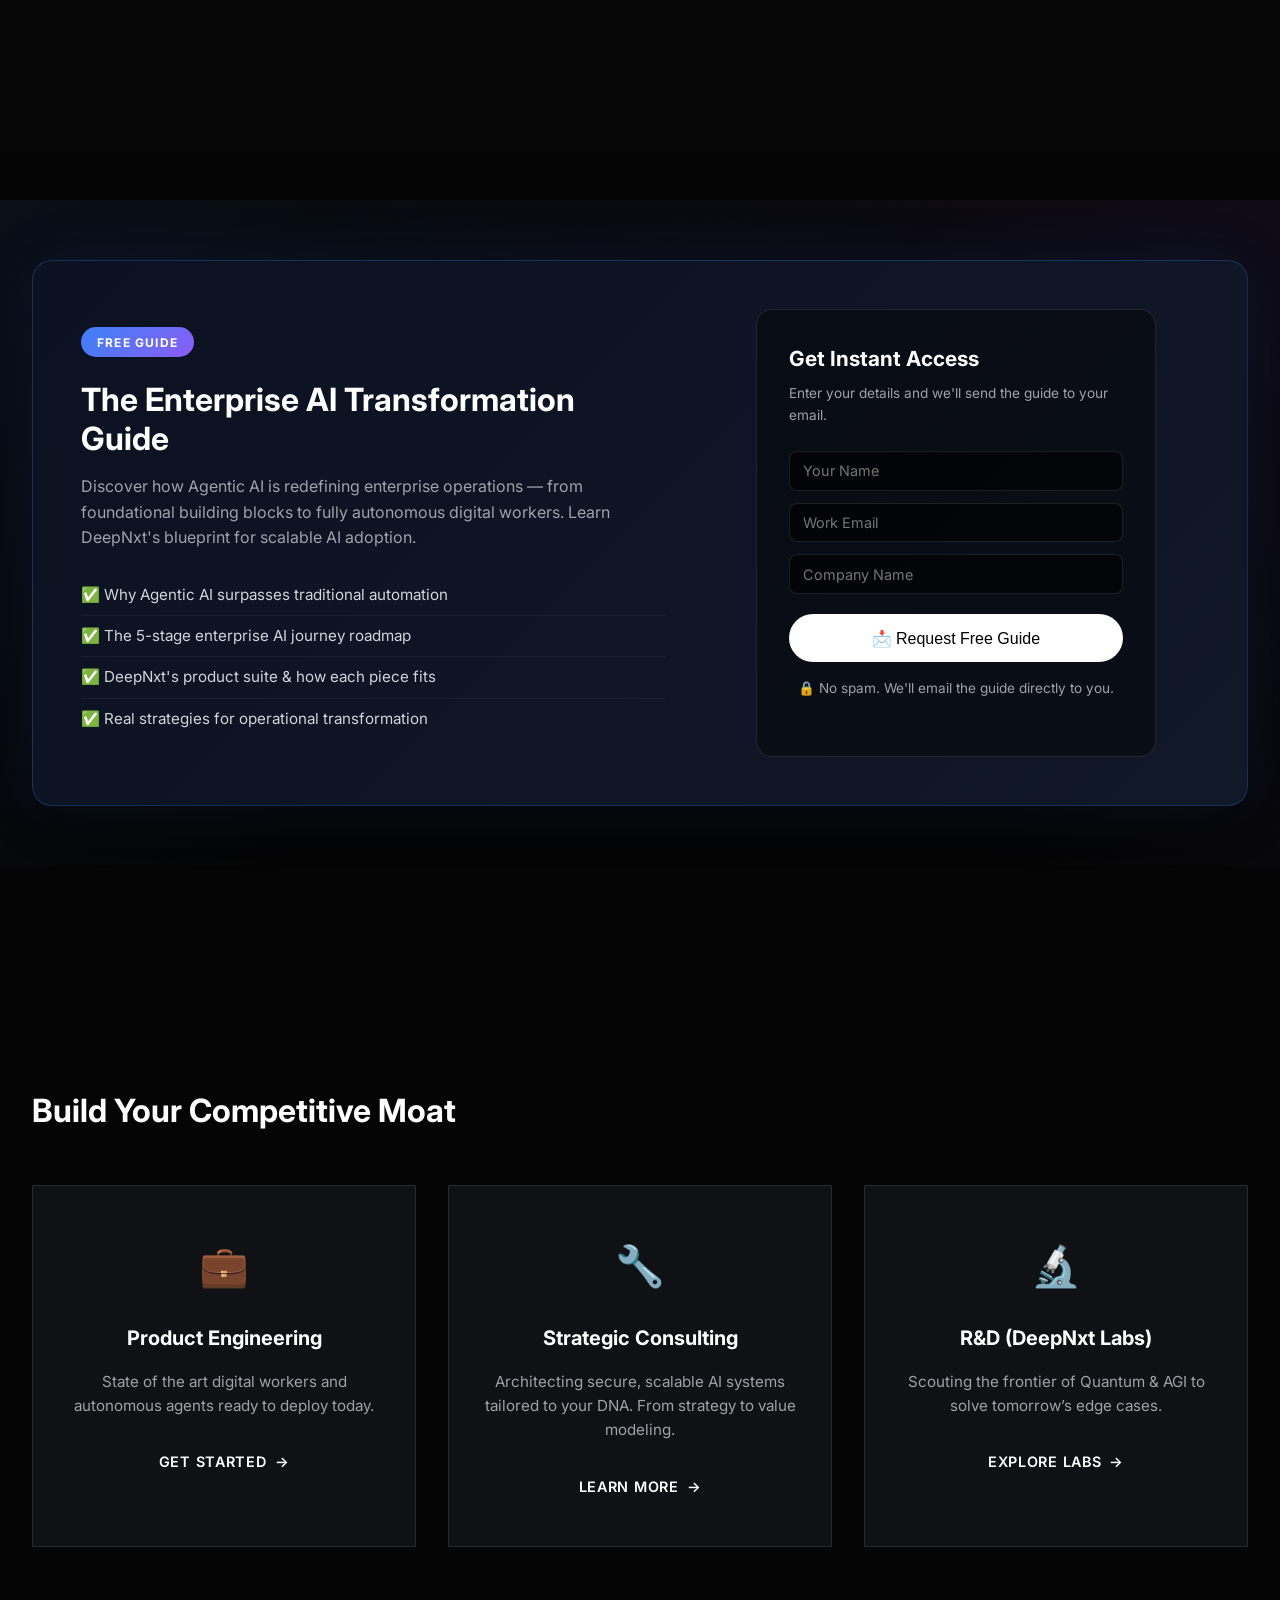
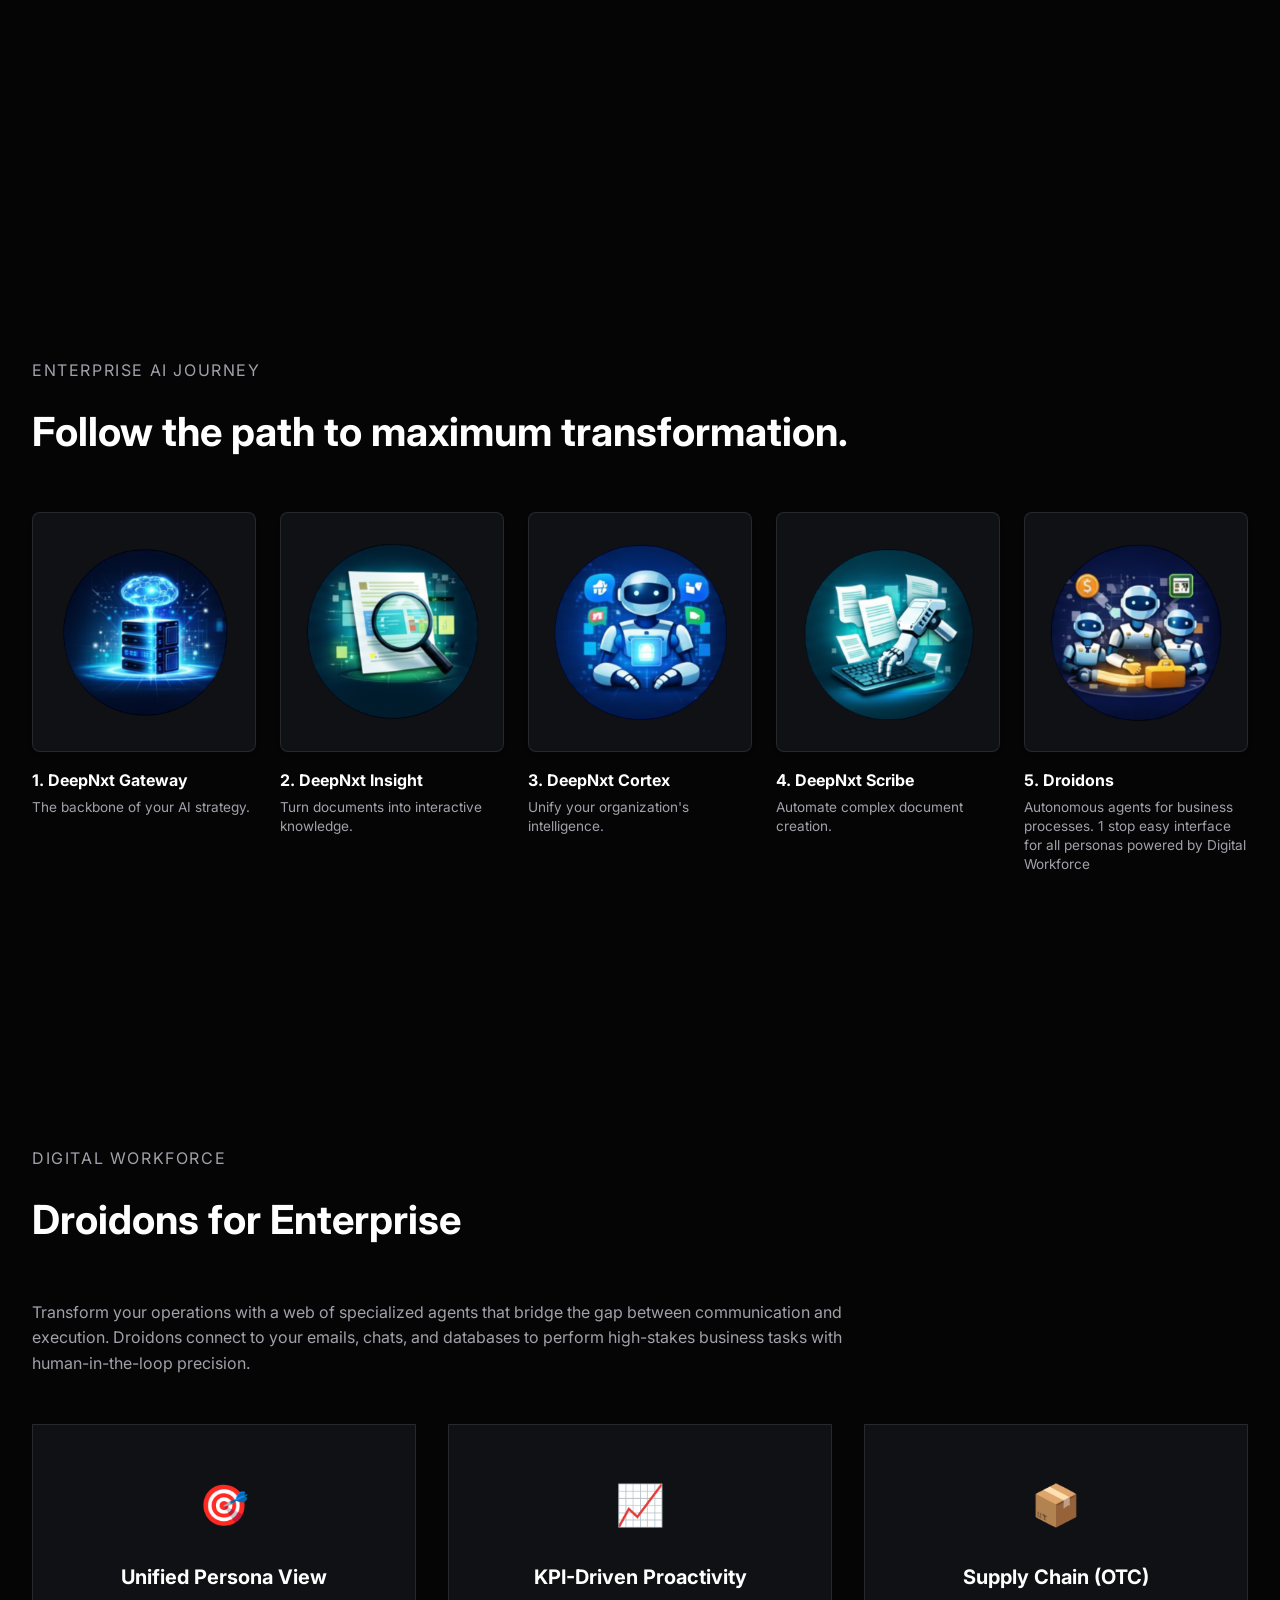
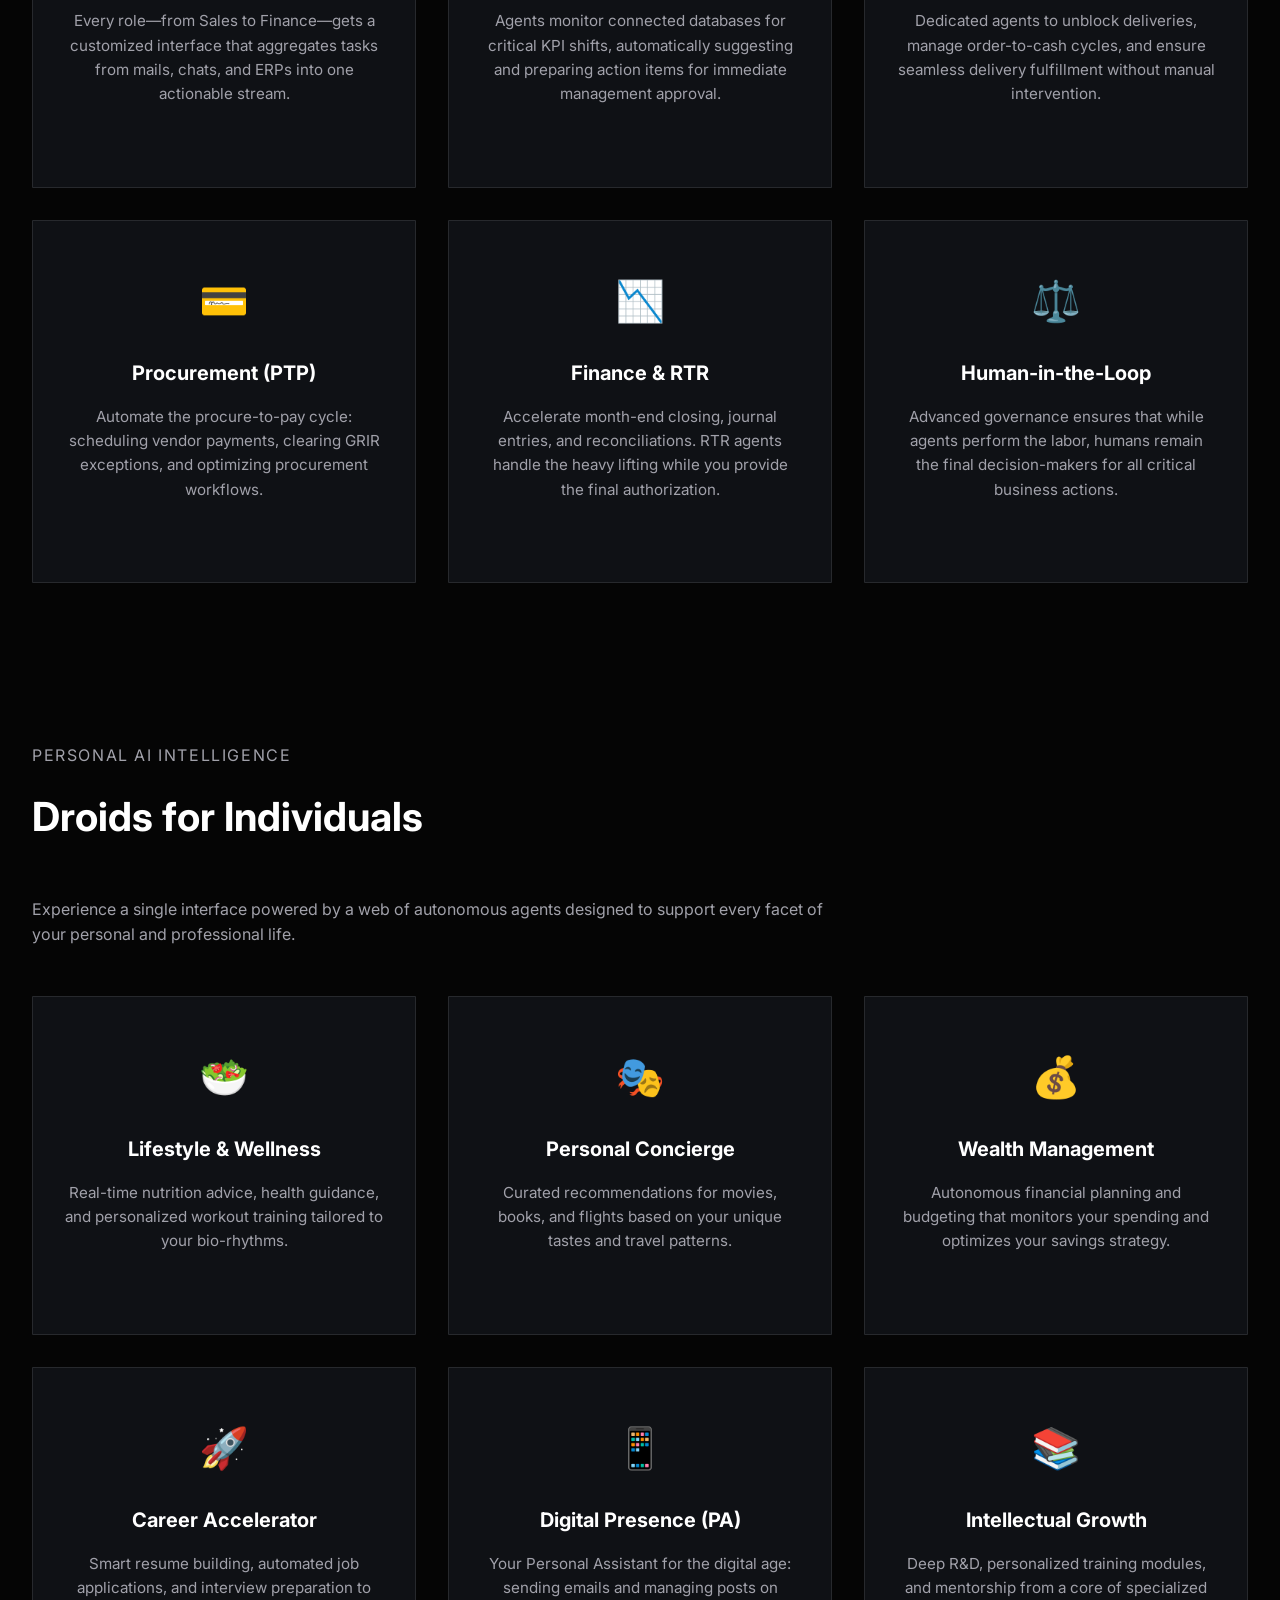
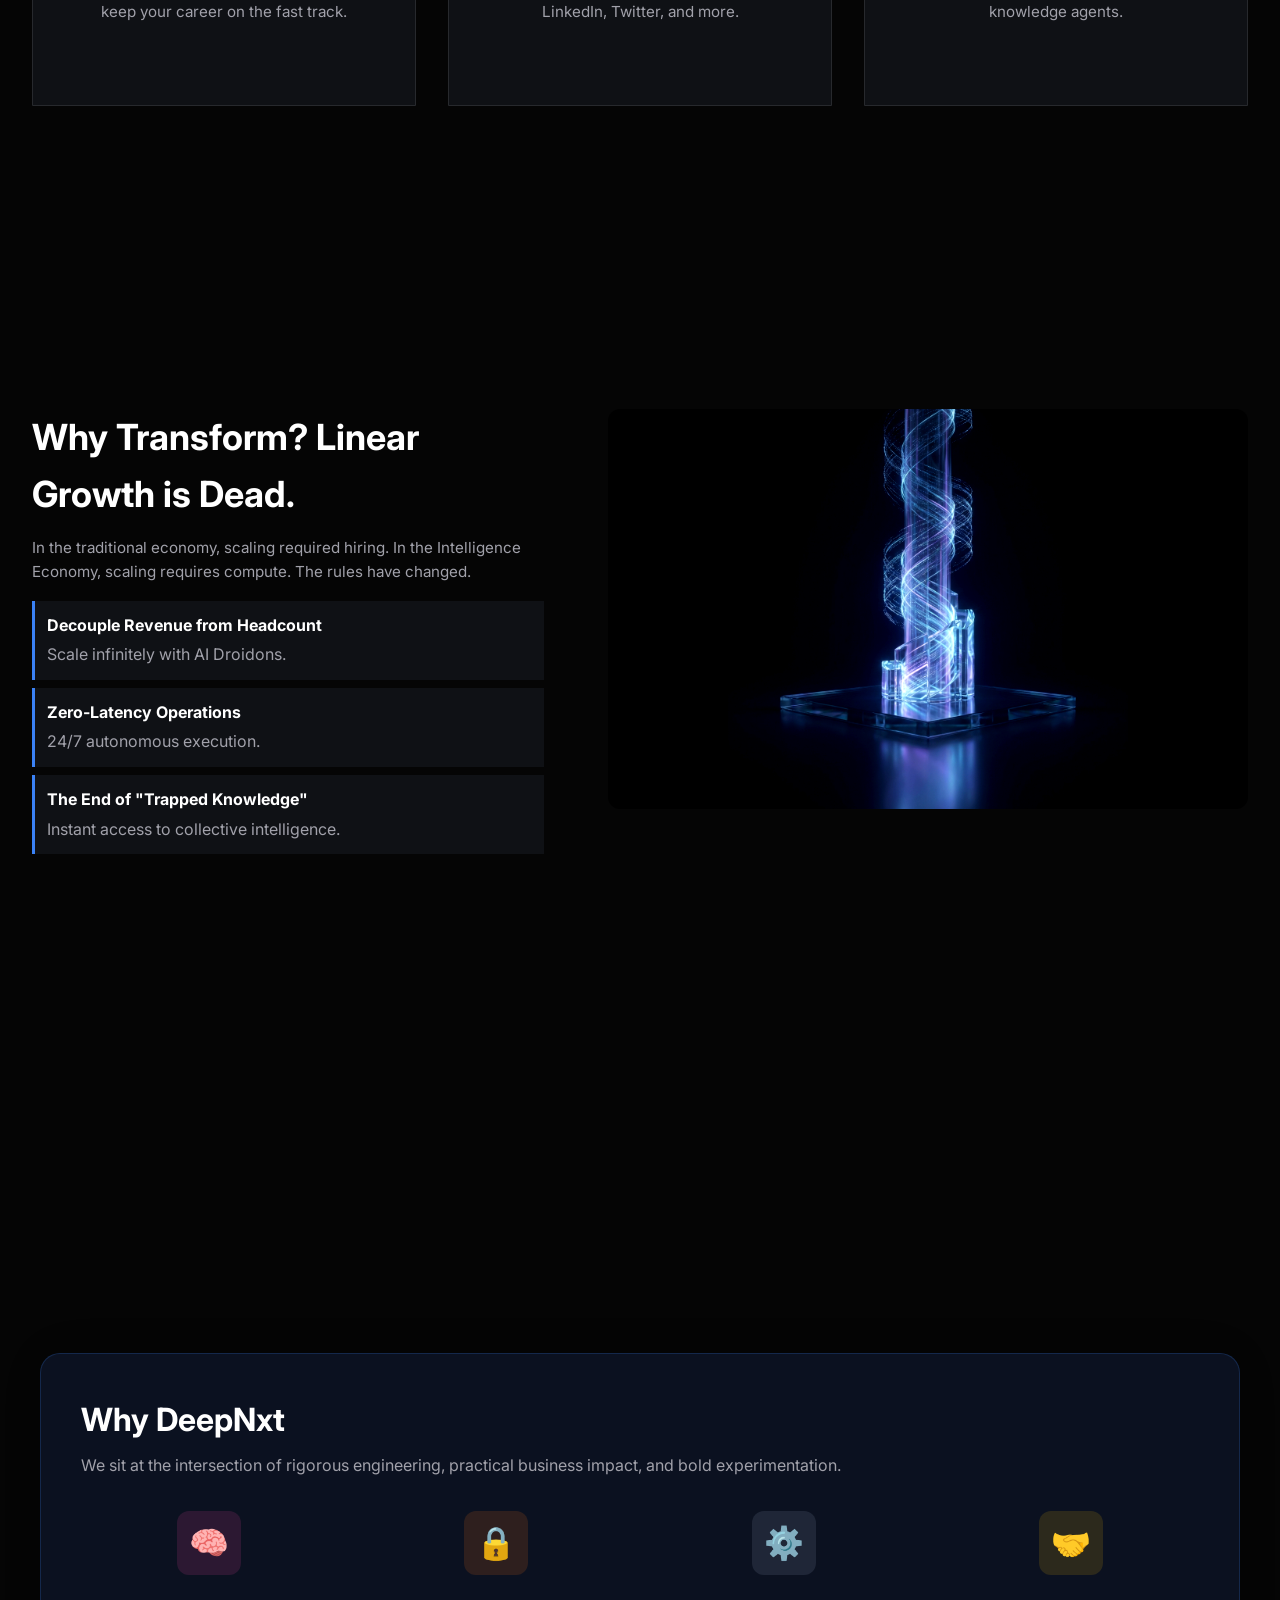
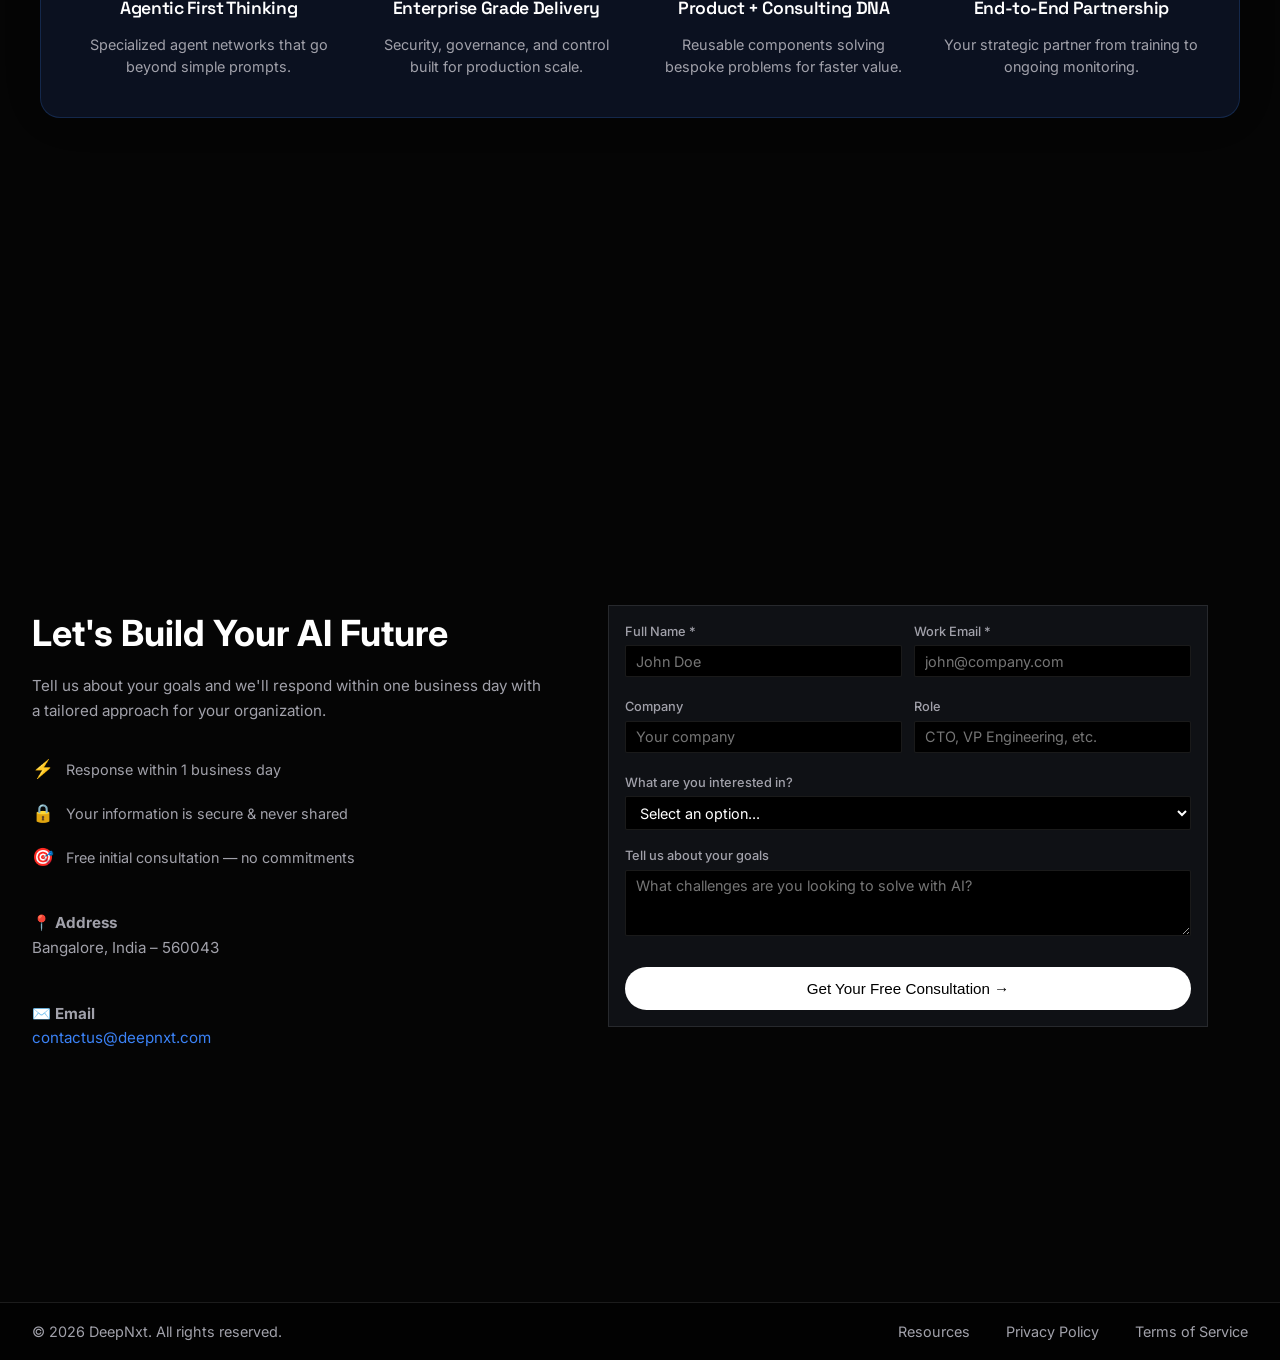
==== commit 561963cc: "Add files via upload" ====
--- a/index.html
+++ b/index.html
@@ -110,7 +110,7 @@
             <a href="#contact" class="btn btn-primary">Start Transformation</a>
             <a href="#journey" class="btn btn-outline">Explore Products</a>
           </div>
-          <a href="#lead-magnet" class="hero-lead-magnet-link">📥 Free: Download our Enterprise AI Transformation Guide →</a>
+          <a href="#lead-magnet" class="hero-lead-magnet-link">📩 Free: Get our Enterprise AI Transformation Guide →</a>
         </div>
 
         <div class="hero-visual">
@@ -187,24 +187,25 @@
           <div class="lead-magnet-form-wrapper">
             <div class="lead-magnet-form-card">
               <h3>Get Instant Access</h3>
-              <p>Enter your email and download the guide immediately.</p>
+              <p>Enter your details and we'll send the guide to your email.</p>
               <form id="lead-magnet-form" onsubmit="return false;">
                 <input type="hidden" name="access_key" value="3ad2f3a3-959b-4fa6-a5d3-54bf2f5f31f1">
                 <input type="hidden" name="subject" value="Lead Magnet Download - AI Transformation Guide">
+                <input type="checkbox" name="botcheck" class="hidden" style="display: none;">
                 <div class="form-field">
                   <input id="lm-name" name="name" type="text" placeholder="Your Name" required />
                 </div>
                 <div class="form-field">
-                  <input id="lm-email" name="email" type="email" placeholder="your@company.com" required />
-                </div>
-                <div class="form-field">
-                  <input id="lm-company" name="company" type="text" placeholder="Company (optional)" />
+                  <input id="lm-email" name="email" type="email" placeholder="Work Email" required />
+                </div>
+                <div class="form-field">
+                  <input id="lm-company" name="company" type="text" placeholder="Company Name" required />
                 </div>
                 <button type="button" class="btn btn-primary lead-magnet-btn" onclick="handleLeadMagnet()">
-                  📥 Download Free Guide
+                  📩 Request Free Guide
                 </button>
               </form>
-              <p class="lead-magnet-privacy">🔒 No spam. Your data stays private.</p>
+              <p class="lead-magnet-privacy">🔒 No spam. We'll email the guide directly to you.</p>
             </div>
           </div>
         </div>
@@ -566,16 +567,20 @@
       <button class="exit-popup-close" id="exit-popup-close" aria-label="Close popup">&times;</button>
       <span class="lead-magnet-badge">BEFORE YOU GO</span>
       <h3>Download Our Free AI Transformation Guide</h3>
-      <p>Get the blueprint that enterprises use to build their Agentic AI strategy — from foundation to full autonomy.</p>
+      <p>Get the blueprint that enterprises use to build their Agentic AI strategy. We'll email it directly to you.</p>
       <form id="exit-popup-form" onsubmit="return false;">
         <input type="hidden" name="access_key" value="3ad2f3a3-959b-4fa6-a5d3-54bf2f5f31f1">
         <input type="hidden" name="subject" value="Exit Popup Lead - AI Guide Download">
+        <input type="checkbox" name="botcheck" class="hidden" style="display: none;">
         <div class="form-field">
-          <input id="exit-email" name="email" type="email" placeholder="your@company.com" required />
-        </div>
-        <button type="button" class="btn btn-primary" style="width:100%" onclick="handleExitPopupSubmit()">📥 Download Free Guide</button>
+          <input id="exit-email" name="email" type="email" placeholder="Work Email" required />
+        </div>
+        <div class="form-field">
+          <input id="exit-company" name="company" type="text" placeholder="Company Name" required />
+        </div>
+        <button type="button" class="btn btn-primary" style="width:100%" onclick="handleExitPopupSubmit()">📩 Request Free Guide</button>
       </form>
-      <p class="lead-magnet-privacy">🔒 No spam. Unsubscribe anytime.</p>
+      <p class="lead-magnet-privacy">🔒 No spam. We'll email the guide directly to you.</p>
     </div>
   </div>
 
